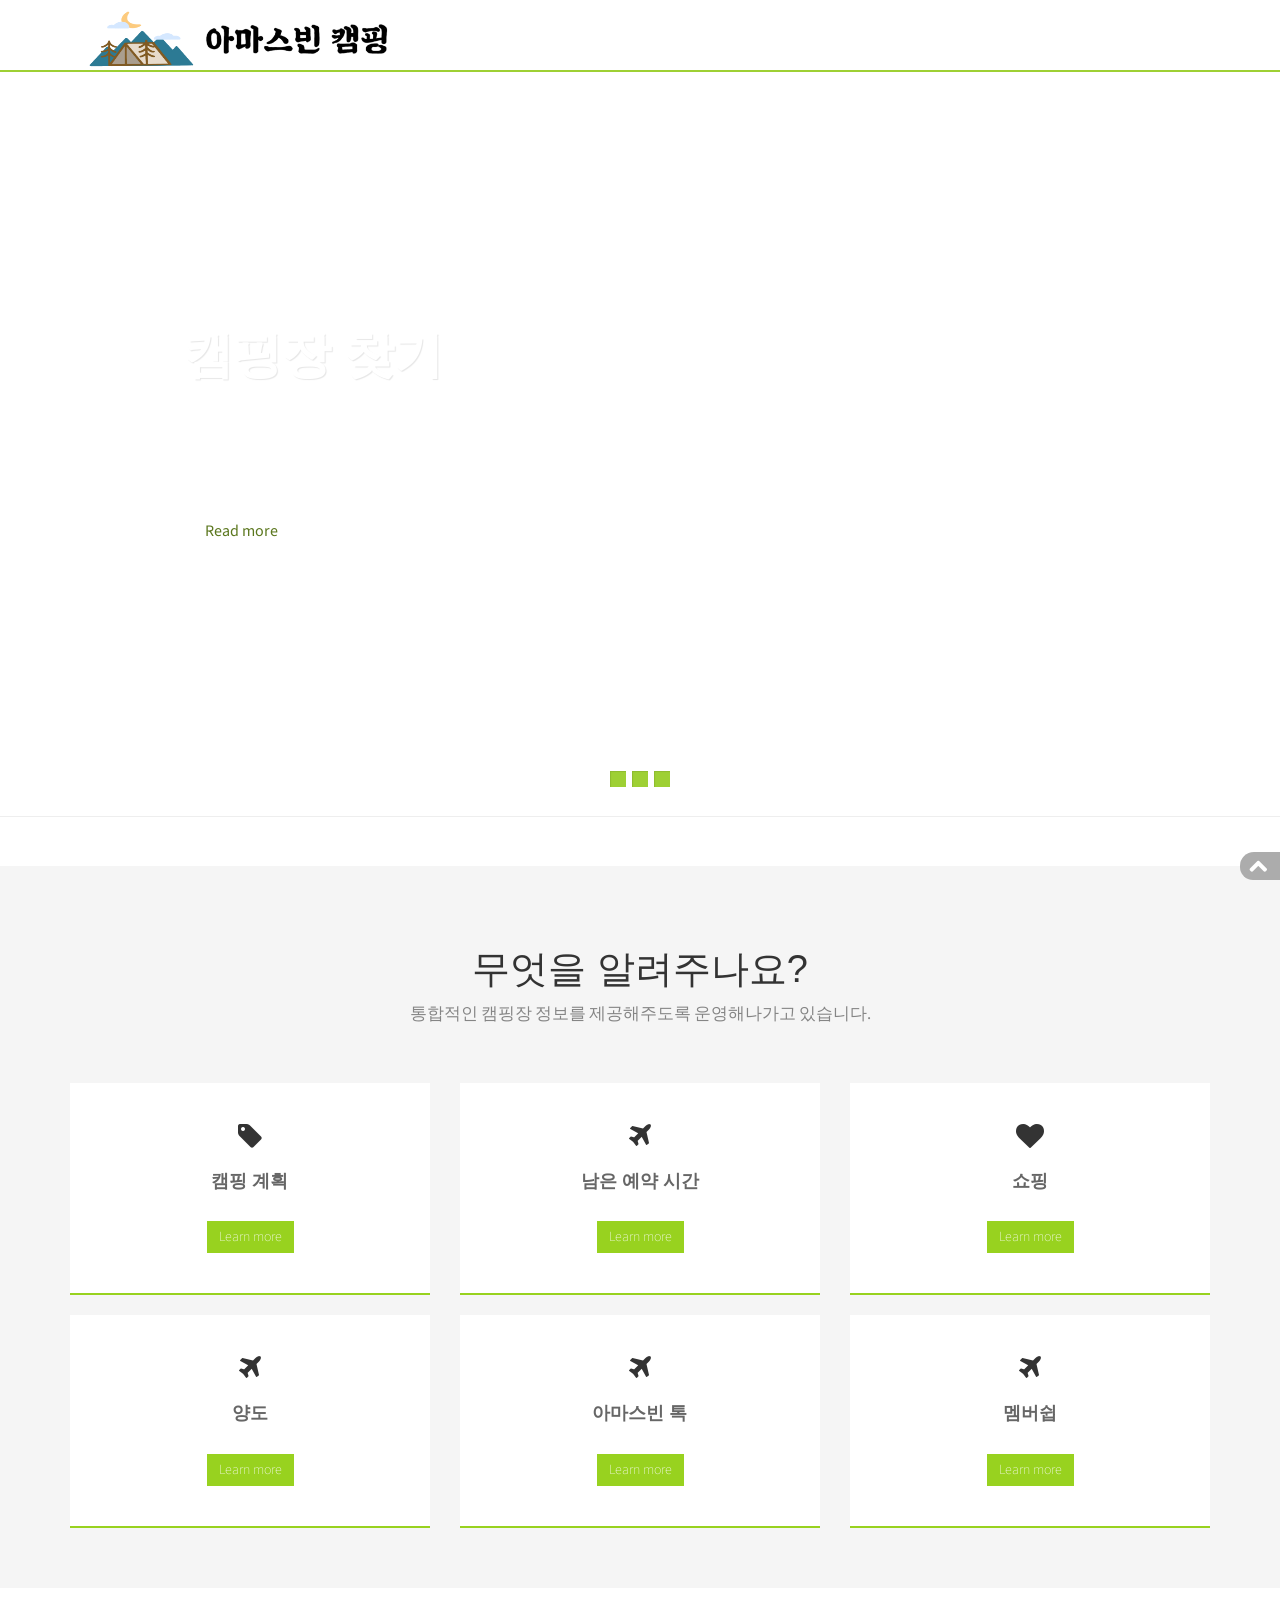
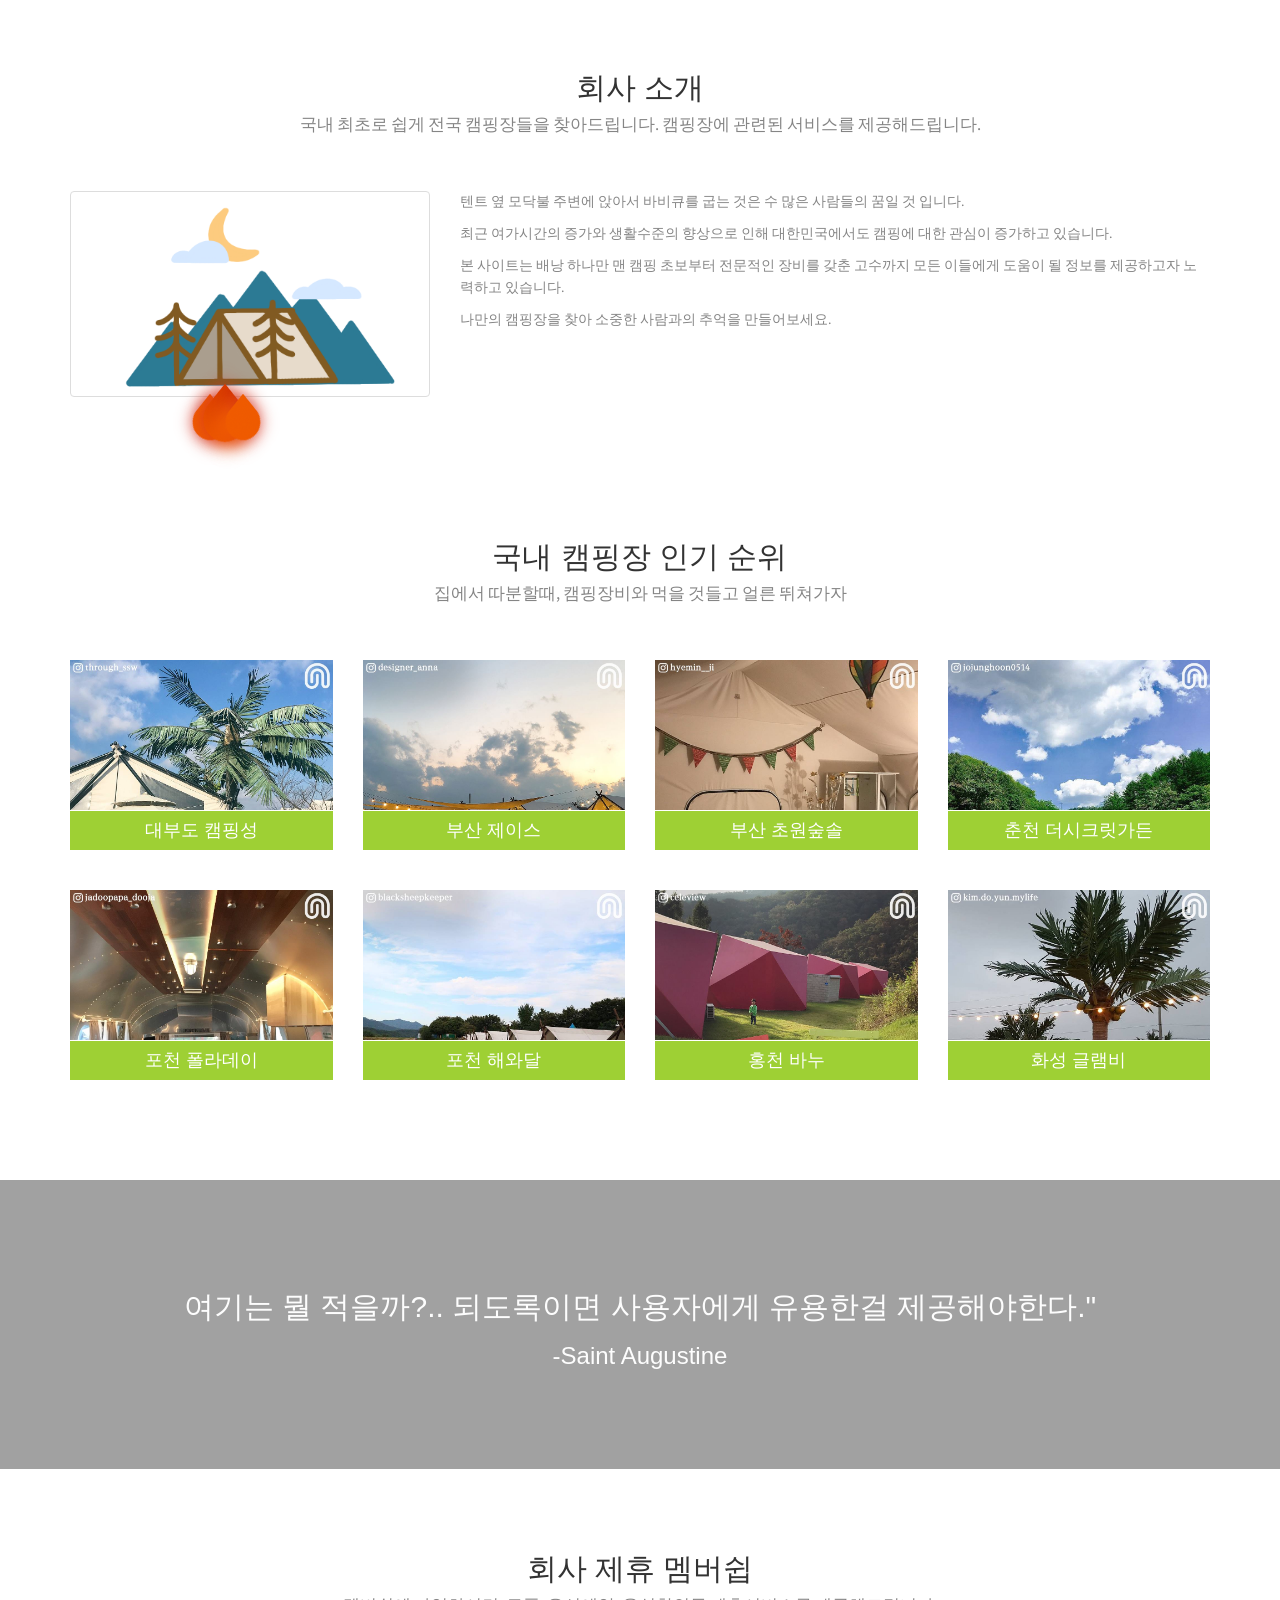
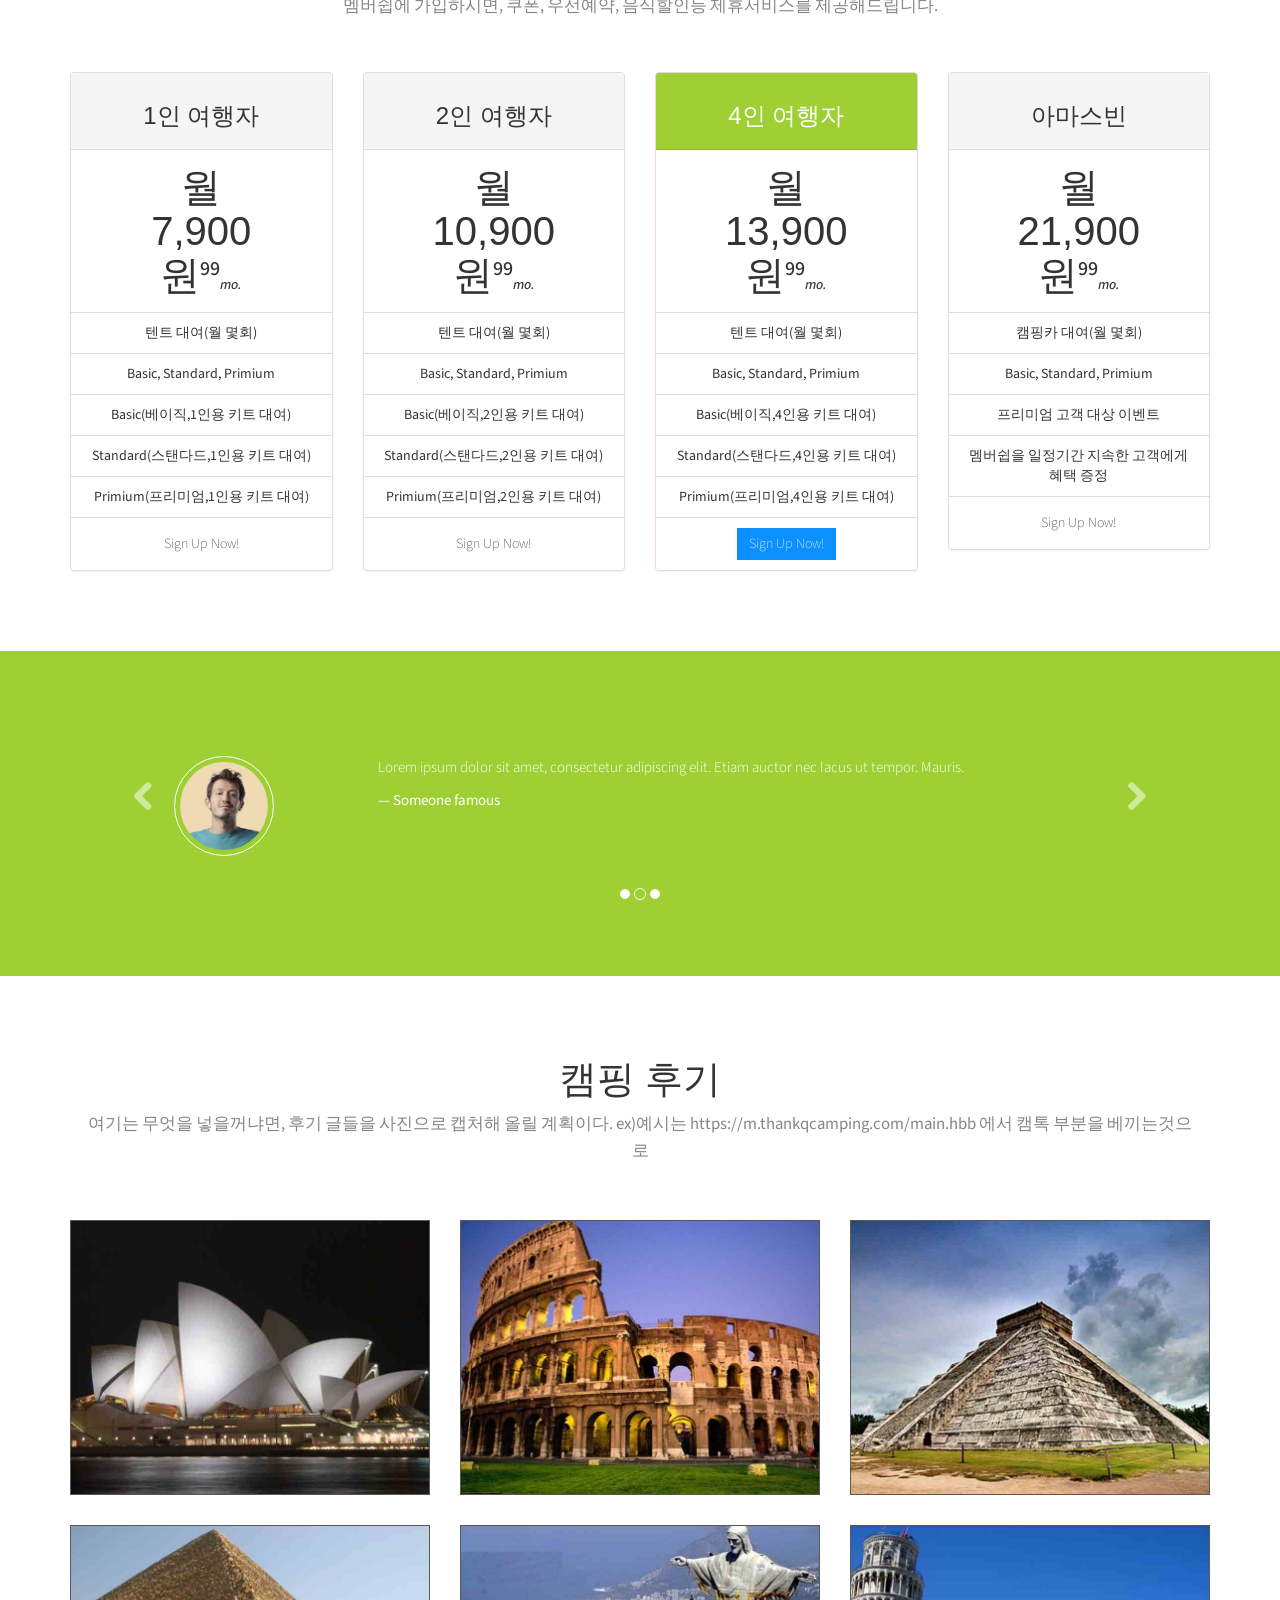
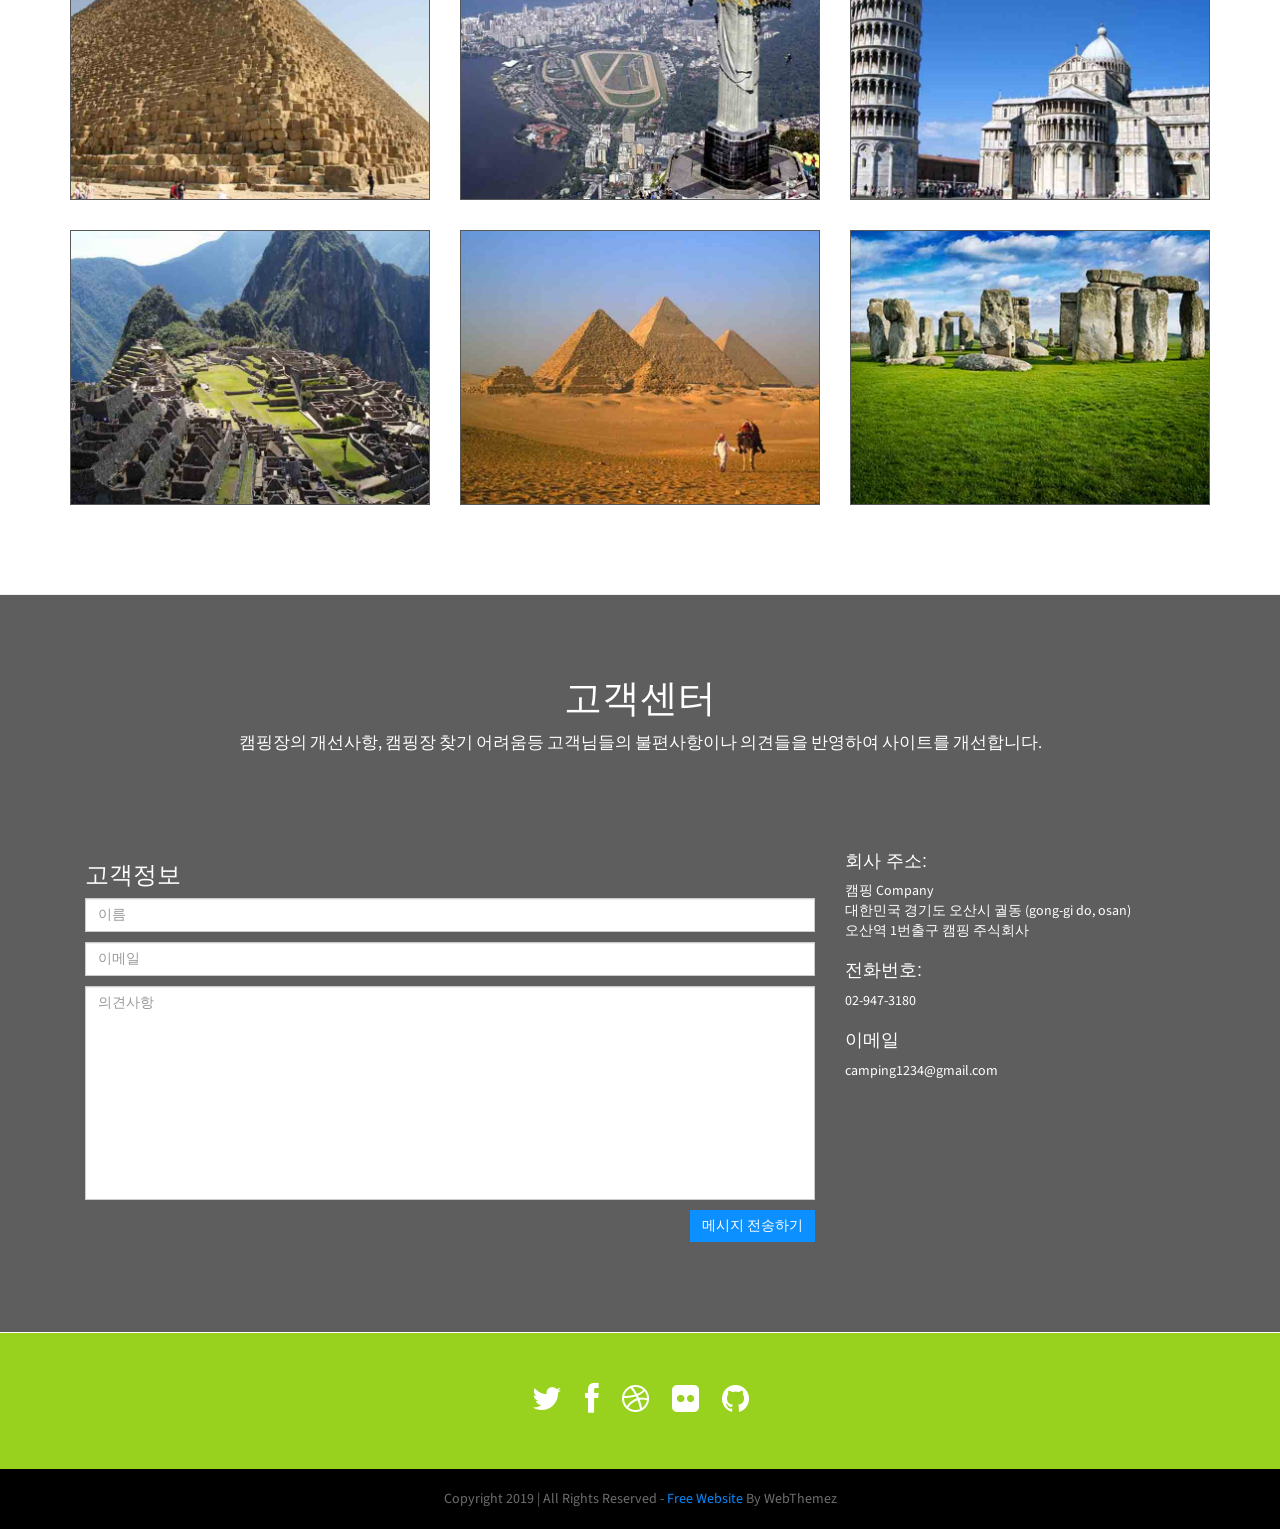
==== website/index.html @ 16adaaa3 "캠핑장 찾기 구현" ====
<!DOCTYPE html>
<!-- saved from url=(0070)file:///C:/Users/82109/Desktop/traveller-free-web-template/index.html# -->
<html lang="en-gb" class="js flexbox flexboxlegacy canvas canvastext webgl no-touch geolocation postmessage websqldatabase indexeddb hashchange history draganddrop websockets rgba hsla multiplebgs backgroundsize borderimage borderradius boxshadow textshadow opacity cssanimations csscolumns cssgradients cssreflections csstransforms csstransforms3d csstransitions fontface generatedcontent video audio localstorage sessionstorage webworkers no-applicationcache svg inlinesvg smil svgclippaths"><!--<![endif]--><head><meta http-equiv="Content-Type" content="text/html; charset=UTF-8">
    
    <meta name="viewport" content="width=device-width, initial-scale=1, maximum-scale=1">
    <!--[if lt IE 9]> 
    <meta http-equiv="X-UA-Compatible" content="IE=edge,chrome=1">
    <![endif]-->
    <title>My Travel - Single page website</title>
    <meta name="description" content="Traveller">
    <meta name="author" content="WebThemez">
    <!--[if lt IE 9]>
        <script src="http://html5shim.googlecode.com/svn/trunk/html5.js"></script>
    <![endif]-->
    <!--[if lte IE 8]>
		<script type="text/javascript" src="http://explorercanvas.googlecode.com/svn/trunk/excanvas.js"></script>
	<![endif]-->
    <link rel="stylesheet" href="./index_files/bootstrap.min.css">
    <link rel="stylesheet" type="text/css" href="./index_files/isotope.css" media="screen">
    <link rel="stylesheet" href="./index_files/jquery.fancybox.css" type="text/css" media="screen">
    <link rel="stylesheet" type="text/css" href="./index_files/da-slider.css">

    <!-- Owl Carousel Assets -->
    <link href="./index_files/owl.carousel.css" rel="stylesheet">
    <link rel="stylesheet" href="css\styles.css">
    <link rel="stylesheet" href="css\common.css">
    <link rel="stylesheet" href="css\swiper.css">
    <link rel="stylesheet" href="css\fire.css">

    <!-- Font Awesome -->
    <link href="./index_files/font-awesome.min.css" rel="stylesheet">
<style type="text/css">.fancybox-margin{margin-right:17px;}</style>

<body>
    <header class="header">
        <div class="container">
            <nav class="navbar navbar-inverse" role="navigation">
                <div class="navbar-header">
                    <button type="button" id="nav-toggle" class="navbar-toggle" data-toggle="collapse" data-target="#main-nav">
                        <span class="sr-only">Toggle navigation</span>
                        <span class="icon-bar"></span>
                        <span class="icon-bar"></span>
                        <span class="icon-bar"></span>
                    </button>
                    <img src="index_files/캠핑장인기사진/공설입로고.png" class="navbar-brand scroll-top logo" style="
                    width: 135px;
                    height: 76px;
                    padding-top: 0px;
                    padding-right: 0px;
                "><img src="index_files/캠핑장인기사진/아마로고.png" class="navbar-brand scroll-top logo" style="
    height: 63px;
"></a>
                </div>
                <!--/.navbar-header-->
                
                <!--/.navbar-collapse-->
            </nav>
            <!--/.navbar-->
        </div>
        <!--/.container-->
    </header>
    <!--/.header-->
    <div id="#top"></div>
    <section id="home">
        <div class="banner-container" style="height:750px;">
            <!--img src="http://thumb.mt.co.kr/06/2010/03/2010032319090839016_2.jpg" alt="banner" /-->
            <div class="container banner-content">
                <div id="da-slider" class="da-slider" style="height: 650px; background-position: 0% 0%;">
                    <div class="da-slide da-slide-fromright da-slide-current">
                        <h2>캠핑장 찾기</h2>
                        <p style="padding-top: 10px">맘에 드는 여행 계획을 짜보세요.</p>
                        <a href="../camping search/christmas.html" class="da-link">Read more</a>
                        <div class="da-img"></div>
                    </div>
                    <div class="da-slide da-slide-toleft">
                        <h2>여행 소개</h2>
                        <p style="padding-top: 10px">오랫동안 기억에 남을 여행을 소개해드립니다.</p>
                        <a href="webhtml\introduce.html" class="da-link">Read more</a>
                        <div class="da-img"></div>
                    </div>
                    <div class="da-slide da-slide-toleft">
                        <h2>인기 순위</h2>
                        <p style="padding-top: 10px">만족도가 높았던 여행들을 소개해드립니다.</p>
                        <a href="webhtml\ranking.html" class="da-link">Read more</a>
                        <div class="da-img"></div>
                    </div> 
				<!--  <nav class="da-arrows">
                        <span class="da-arrows-prev"></span>
                        <span class="da-arrows-next"></span>
                    </nav> -->
                <nav class="da-dots"><span class="da-dots-current"></span><span class=""></span><span class=""></span></nav></div>
            </div>
        </div>
    </section>
    <section id="introText" style = "padding-bottom: 0px;">
        <div class="container">
            <div class="text-center">
           
         </div>
        </div>

    </section> 
	<section id="service" class="home-section page-section section appear clearfix secPad bg-gray">
		<div class="text-center">
		<div class="container">
		<div class="heading text-center">
                <!-- Heading -->
                <h2>무엇을 알려주나요?</h2>
                <p>통합적인 캠핑장 정보를 제공해주도록 운영해나가고 있습니다.</p>
            </div>
        <div class="row animatedParent">
            <div class="col-xs-6 col-sm-4 col-md-4">
                <div class="service-box" >
					<div class="service-icon">
						<span class="fa fa-tag fa-2x"></span> 
					</div>
					<div class="service-desc">						
						<h5>캠핑 계획</h5>
						<div class="divider-header"></div>
						<!-- <p>
						Sed ut perspiciatis unde omnis iste natus error sit voluptatem accusantium doloremque laudantium, totam rquia.<br>
						</p> -->
						<a href="file:///C:/Users/82109/Desktop/traveller-free-web-template/index.html#" class="btn btn-skin">Learn more</a>
					</div>
                </div>
            </div>
			<div class="col-xs-6 col-sm-4 col-md-4">
                <div class="service-box">
					<div class="service-icon">
						<span class="fa fa-plane fa-2x"></span> 
					</div>
					<div class="service-desc">
						<h5>남은 예약 시간</h5>
						<div class="divider-header"></div>
						<!-- <p>
						Sed ut perspiciatis unde omnis iste natus error sit voluptatem accusantium doloremque laudantium, totam rquia.<br>
						</p> -->
						<a href="캠핑 예약 시간/index.html" class="btn btn-skin">Learn more</a>
					</div>
                </div>
            </div>
			<div class="col-xs-6 col-sm-4 col-md-4">
                <div class="service-box" style="
                margin-bottom: 20px;">
					<div class="service-icon">
						<span class="fa fa-heart fa-2x"></span> 
					</div>
					<div class="service-desc">
						<h5>쇼핑</h5>
						<div class="divider-header"></div>
						<!-- <p>
						Sed ut perspiciatis unde omnis iste natus error sit voluptatem accusantium doloremque laudantium, totam rquia.<br>
						</p> -->
						<a href="file:///C:/Users/82109/Desktop/traveller-free-web-template/index.html#" class="btn btn-skin">Learn more</a>
					</div>
                </div>
            </div>
            <div class="col-xs-6 col-sm-4 col-md-4">
                <div class="service-box">
					<div class="service-icon">
						<span class="fa fa-plane fa-2x"></span> 
					</div>
					<div class="service-desc">
						<h5>양도</h5>
						<div class="divider-header"></div>
						<!-- <p>
						Sed ut perspiciatis unde omnis iste natus error sit voluptatem accusantium doloremque laudantium, totam rquia.<br>
						</p> -->
						<a href="file:///C:/Users/82109/Desktop/traveller-free-web-template/index.html#" class="btn btn-skin">Learn more</a>
					</div>
                </div>
            </div>
            <div class="col-xs-6 col-sm-4 col-md-4">
                <div class="service-box">
					<div class="service-icon">
						<span class="fa fa-plane fa-2x"></span> 
					</div>
					<div class="service-desc">
						<h5>아마스빈 톡</h5>
						<div class="divider-header"></div>
						<!-- <p>
						Sed ut perspiciatis unde omnis iste natus error sit voluptatem accusantium doloremque laudantium, totam rquia.<br>
						</p> -->
						<a href="file:///C:/Users/82109/Desktop/traveller-free-web-template/index.html#" class="btn btn-skin">Learn more</a>
					</div>
                </div>
            </div>
            <div class="col-xs-6 col-sm-4 col-md-4">
                <div class="service-box">
					<div class="service-icon">
						<span class="fa fa-plane fa-2x"></span> 
					</div>
					<div class="service-desc">
						<h5>멤버쉽</h5>
						<div class="divider-header"></div>
						<!-- <p>
						Sed ut perspiciatis unde omnis iste natus error sit voluptatem accusantium doloremque laudantium, totam rquia.<br>
						</p> -->
						<a href="file:///C:/Users/82109/Desktop/traveller-free-web-template/index.html#" class="btn btn-skin">Learn more</a>
					</div>
                </div>
            </div>
        </div>		
		</div>
		</div>
	</section>
    <!--About-->
    <section id="aboutUs" class="secPad">
    	<div class="container">

            <div class="heading text-center">
                <!-- Heading -->
                <h2>회사 소개</h2>
                <p>국내 최초로 쉽게 전국 캠핑장들을 찾아드립니다. 캠핑장에 관련된 서비스를 제공해드립니다.</p>
            </div>
            <div class="row">
            <div class="col-md-4">
                <div class="fire" style="
                margin-top: 150px;
                width: 50px;
                height: 50px;
            ">
                    <div class="fire-left">
                      <div class="main-fire"></div>
                      <div class="particle-fire"></div>
                    </div>
                    <div class="fire-main">
                      <div class="main-fire"></div>
                      <div class="particle-fire"></div>
                    </div>
                    <div class="fire-right">
                      <div class="main-fire"></div>
                      <div class="particle-fire"></div>
                    </div>
                    <div class="fire-bottom">
                      <div class="main-fire"></div>
                    </div>
                  </div>
                <img src="index_files/캠핑장인기사진/공설입로고.png" alt="" class="img-responsive img-thumbnail">
            </div>
            <div class="col-md-8">
                        <p>텐트 옆 모닥불 주변에 앉아서 바비큐를 굽는 것은 수 많은 사람들의 꿈일 것 입니다. </p> 
						<p>최근 여가시간의 증가와 생활수준의 향상으로 인해 대한민국에서도 캠핑에 대한 관심이 증가하고 있습니다.</p>
                        <p>본 사이트는 배낭 하나만 맨 캠핑 초보부터 전문적인 장비를 갖춘 고수까지 모든 이들에게 도움이 될 정보를 
                            제공하고자 노력하고 있습니다.</p>
                        <p>나만의 캠핑장을 찾아 소중한 사람과의 추억을 만들어보세요.</p>
                        </div>
                </div>
            
         	</div>   
    </section>
       

   <!--Package-->
    <section id="packages" class="secPad">
        <div class="container">
            <div class="heading text-center">
                <!-- Heading -->
                <h2>국내 캠핑장 인기 순위</h2>
                <p>집에서 따분할때, 캠핑장비와 먹을 것들고 얼른 뛰쳐가자</p>
            </div>
            <div class="row">
                <div class="col-md-3 col-sm-6">
                            <div class="cuadro_intro_hover " style="background-color:#cccccc;">
                                <p style="text-align:center;">
                                    <img src="./index_files/캠핑장인기사진/대부도_캠핑성.jpg" class="img-responsive" alt="">
                                </p>
                                <div class="caption">
                                    <div class="blur"></div>
                                    <div class="caption-text">
                                        <h3>대부도 캠핑성</h3>
                                        <p>넓은 수영장과 이국적인 느낌이 매력적인 곳! 대부도가면 꼭 가</p>
                                        <a class=" btn btn-default" href="http://www.campingcastle.com/"><i class="fa fa-chevron-circle-right"> Get It!</i></a>
                                    </div>
                                </div>
                            </div>
                        
                </div>
                <div class="col-md-3 col-sm-6">
                            <div class="cuadro_intro_hover " style="background-color:#cccccc;">
                                <p style="text-align:center;">
                                    <img src="./index_files/캠핑장인기사진/부산_제이스.jpg" class="img-responsive" alt="">
                                </p>
                                <div class="caption">
                                    <div class="blur"></div>
                                    <div class="caption-text">
                                        <h3>부산 제이스</h3>
                                        <p>목공체험장, 보트체험장, 실내수영장이 있는 리조트형 글램핑!</p>
                                        <a class=" btn btn-default" href="http://xn--or3bi2doop89c.net/"><i class="fa fa-chevron-circle-right"> Get It!</i></a>
                                    </div>
                                </div>
                            </div>
                        
                </div>
                <div class="col-md-3 col-sm-6">
                            <div class="cuadro_intro_hover " style="background-color:#cccccc;">
                                <p style="text-align:center;">
                                    <img src="./index_files/캠핑장인기사진/부산_초원숲솔.jpg" class="img-responsive" alt="">
                                </p>
                                <div class="caption">
                                    <div class="blur"></div>
                                    <div class="caption-text">
                                        <h3>부산 초원숲솔</h3>
                                        <p>내부가 아늑하고 너무 예뻐! 아름처럼 숲속에 들어온 글램핑장!</p>
                                        <a class=" btn btn-default" href="http://www.xn--bj0b46pc9h3sav8p5mkmso.com/"><i class="fa fa-chevron-circle-right"> Get It!</i></a>
                                    </div>
                                </div>
                            </div>
                        
                </div>
                <div class="col-md-3 col-sm-6">
                            <div class="cuadro_intro_hover " style="background-color:#cccccc;">
                                <p style="text-align:center;">
                                    <img src="./index_files/캠핑장인기사진/춘천_더시크릿가든.jpg" class="img-responsive" alt="">
                                </p>
                                <div class="caption">
                                    <div class="blur"></div>
                                    <div class="caption-text">
                                        <h3>춘천 더시크릿가든</h3>
                                        <p>뮤직비디오 촬영지로 유명한 만큼 전체적으로 감성적인곳이야!</p>
                                        <a class=" btn btn-default" href="https://happyglamper.modoo.at/"><i class="fa fa-chevron-circle-right"> Get It!</i></a>
                                    </div>
                                </div>
                            </div>
                        
                </div>
            </div>    
        	 <div class="row">
                <div class="col-md-3 col-sm-6">
                            <div class="cuadro_intro_hover " style="background-color:#cccccc;">
                                <p style="text-align:center;">
                                    <img src="./index_files/캠핑장인기사진/포천_폴라.jpg" class="img-responsive" alt="">
                                </p>
                                <div class="caption">
                                    <div class="blur"></div>
                                    <div class="caption-text">
                                        <h3>포천 폴라데이</h3>
                                        <p>낚시터 펜션 폴라데이! 낚시를 좋아하는 사람끼리 가면 딱 좋아</p>
                                        <a class=" btn btn-default" href="https://map.naver.com/v5/entry/place/38511190?c=14161565.3377967,4563482.5949709,15,0,0,0,dh&placePath=%2Fphoto%3Fentry=plt"><i class="fa fa-chevron-circle-right"> Get It!</i></a>
                                    </div>
                                </div>
                            </div>
                        
                </div>
                <div class="col-md-3  col-sm-6">
                            <div class="cuadro_intro_hover " style="background-color:#cccccc;">
                                <p style="text-align:center;">
                                    <img src="./index_files/캠핑장인기사진/포천_해와달.jpg" class="img-responsive" alt="">
                                </p>
                                <div class="caption">
                                    <div class="blur"></div>
                                    <div class="caption-text">
                                        <h3>포천 해와달</h3>
                                        <p>국내최초 수상글램핑이 가능한 곳이야! 여기서 낚시한번하자!!</p>
                                        <a class=" btn btn-default" href="http://www.sunnmoonps.com/"><i class="fa fa-chevron-circle-right"> Get It!</i></a>
                                    </div>
                                </div>
                            </div>
                        
                </div>
                <div class="col-md-3  col-sm-6">
                            <div class="cuadro_intro_hover " style="background-color:#cccccc;">
                                <p style="text-align:center;">
                                    <img src="./index_files/캠핑장인기사진/홍천_비누.jpg" class="img-responsive" alt="">
                                </p>
                                <div class="caption">
                                    <div class="blur"></div>
                                    <div class="caption-text">
                                        <h3>홍천 바누</h3>
                                        <p>북유럽 디자인 감각적인 핑크건물이 있는 바누! 럭셔리하다.</p>
                                        <a class=" btn btn-default" href="https://www.banu.co.kr/main/index.html"><i class="fa fa-chevron-circle-right"> Get It!</i></a>
                                    </div>
                                </div>
                            </div>
                        
                </div>
                <div class="col-md-3  col-sm-6">
                            <div class="cuadro_intro_hover " style="background-color:#cccccc;">
                                <p style="text-align:center;">
                                    <img src="./index_files/캠핑장인기사진/화성_글램비.jpg" class="img-responsive" alt="">
                                </p>
                                <div class="caption">
                                    <div class="blur"></div>
                                    <div class="caption-text">
                                        <h3>화성 글램비</h3>
                                        <p>여기가 국내 맞나요? 탈한국한 이색적인 분위기의 글램핑장!!</p>
                                        <a class=" btn btn-default" href="https://www.glambcamp.com/"><i class="fa fa-chevron-circle-right"></i> Get It!</a>
                                    </div>
                                </div>
                            </div>
                        
                </div>
            </div>    
         </div>
    </section>
    <!--Quote-->
    <section id="quote" class="bg-parlex">
        <div class="parlex-back">
            <div class="container secPad text-center">
				<h2>여기는 뭘 적을까?.. 되도록이면 사용자에게 유용한걸 제공해야한다."
</h2><h3>-Saint Augustine</h3>
            </div>
            <!--/.container-->
        </div>
    </section>
    
    <!--Price Table-->
    <section id="priceTable" class="secPad white">
    	 <div class="container">
         <div class="heading text-center">
                <!-- Heading -->
                <h2>회사 제휴 멤버쉽</h2>
                <p>멤버쉽에 가입하시면, 쿠폰, 우선예약, 음식할인등 제휴서비스를 제공해드립니다.</p>
            </div>
         	<div class="row"> 
            <div class="col-sm-3">
              <div class="panel panel-default text-center">
                <div class="panel-heading">
                  <h3>1인 여행자</h3>
                </div>
                <div class="panel-body">
                  <h3 class="panel-title price">월<br>7,900</br>원<span class="price-cents">99</span><span class="price-month">mo.</span></h3>
                </div>
                <ul class="list-group">
                    <li class="list-group-item">텐트 대여(월 몇회)</li>
                    <li class="list-group-item">Basic, Standard, Primium</li>
                    <li class="list-group-item">Basic(베이직,1인용 키트 대여)</li>
                    <li class="list-group-item">Standard(스탠다드,1인용 키트 대여)</li>
                    <li class="list-group-item">Primium(프리미엄,1인용 키트 대여)</li>
                  <li class="list-group-item"><a class="btn btn-default">Sign Up Now!</a></li>
                </ul>
              </div>          
            </div>
            <div class="col-sm-3">
              <div class="panel panel-default text-center">
                <div class="panel-heading">
                  <h3>2인 여행자</h3>
                </div>
                <div class="panel-body">
                  <h3 class="panel-title price">월<br>10,900</br>원<span class="price-cents">99</span><span class="price-month">mo.</span></h3>
                </div>
                <ul class="list-group">
                    <li class="list-group-item">텐트 대여(월 몇회)</li>
                  <li class="list-group-item">Basic, Standard, Primium</li>
                  <li class="list-group-item">Basic(베이직,2인용 키트 대여)</li>
                  <li class="list-group-item">Standard(스탠다드,2인용 키트 대여)</li>
                  <li class="list-group-item">Primium(프리미엄,2인용 키트 대여)</li>
                  <li class="list-group-item"><a class="btn btn-default">Sign Up Now!</a></li>
                </ul>
              </div>          
            </div>
            <div class="col-sm-3">
              <div class="panel panel-danger text-center">
                <div class="panel-heading">
                  <h3>4인 여행자</h3>
                </div>
                <div class="panel-body">
                  <h3 class="panel-title price">월<br>13,900</br>원<span class="price-cents">99</span><span class="price-month">mo.</span></h3>
                </div>
                <ul class="list-group">
                  <li class="list-group-item">텐트 대여(월 몇회)</li>
                  <li class="list-group-item">Basic, Standard, Primium</li>
                  <li class="list-group-item">Basic(베이직,4인용 키트 대여)</li>
                  <li class="list-group-item">Standard(스탠다드,4인용 키트 대여)</li>
                  <li class="list-group-item">Primium(프리미엄,4인용 키트 대여)</li>
                  <li class="list-group-item"><a class="btn btn-primary">Sign Up Now!</a></li>
                </ul>
              </div>          
            </div>
            <div class="col-sm-3">
              <div class="panel panel-default text-center">
                <div class="panel-heading">
                  <h3>아마스빈</h3>
                </div>
                <div class="panel-body">
                  <h3 class="panel-title price">월<br>21,900</br>원<span class="price-cents">99</span><span class="price-month">mo.</span></h3>
                </div>
                <ul class="list-group">
                    <li class="list-group-item">캠핑카 대여(월 몇회)</li>
                    <li class="list-group-item">Basic, Standard, Primium</li>
                    <li class="list-group-item">프리미엄 고객 대상 이벤트</li>
                    <li class="list-group-item">멤버쉽을 일정기간 지속한 고객에게
                        혜택 증정
                    </li>
                  <li class="list-group-item"><a class="btn btn-default">Sign Up Now!</a></li>
                </ul>
              </div>          
            </div>
     
          </div>
         </div>      
    </section>
    

  <section id="testimonial" class="page-section section appear clearfix secPad">
    <div class="container">
  <div class="row">
            <div class="col-md-12">
                <div class="carousel slide" data-ride="carousel" id="quote-carousel">
                    <!-- Bottom Carousel Indicators -->
                    <ol class="carousel-indicators">
                        <li data-target="#quote-carousel" data-slide-to="0" class=""></li>
                        <li data-target="#quote-carousel" data-slide-to="1" class="active"></li>
                        <li data-target="#quote-carousel" data-slide-to="2" class=""></li>
                    </ol>

                    <!-- Carousel Slides / Quotes -->
                    <div class="carousel-inner">
                        <!-- Quote 1 -->
                        <div class="item">
                            <blockquote>
                                <div class="row">
                                    <div class="col-sm-3 text-center">
                                        <img class="img-circle" src="./index_files/person_1.png" style="width: 100px; height: 100px;">
                                    </div>
                                    <div class="col-sm-9">
                                        <p>Neque porro quisquam est qui dolorem ipsum quia dolor sit amet, consectetur, adipisci velit!</p>
                                        <small>Someone famous</small>
                                    </div>
                                </div>
                            </blockquote>
                        </div>
                        <!-- Quote 2 -->
                        <div class="item active">
                            <blockquote>
                                <div class="row">
                                    <div class="col-sm-3 text-center">
                                        <img class="img-circle" src="./index_files/person_2.png" style="width: 100px; height: 100px;">
                                    </div>
                                    <div class="col-sm-9">
                                        <p>Lorem ipsum dolor sit amet, consectetur adipiscing elit. Etiam auctor nec lacus ut tempor. Mauris.</p>
                                        <small>Someone famous</small>
                                    </div>
                                </div>
                            </blockquote>
                        </div>
                        <!-- Quote 3 -->
                        <div class="item">
                            <blockquote>
                                <div class="row">
                                    <div class="col-sm-3 text-center">
                                        <img class="img-circle" src="./index_files/person_3.png" style="width: 100px; height: 100px;">
                                    </div>
                                    <div class="col-sm-9">
                                        <p>Lorem ipsum dolor sit amet, consectetur adipiscing elit. Ut rutrum elit in arcu blandit, eget pretium nisl accumsan. Sed ultricies commodo tortor, eu pretium mauris.</p>
                                        <small>Someone famous</small>
                                    </div>
                                </div>
                            </blockquote>
                        </div>
                    </div>

                    <!-- Carousel Buttons Next/Prev -->
                    <a data-slide="prev" href="file:///C:/Users/82109/Desktop/traveller-free-web-template/index.html#quote-carousel" class="left carousel-control"><i class="fa fa-chevron-left"></i></a>
                    <a data-slide="next" href="file:///C:/Users/82109/Desktop/traveller-free-web-template/index.html#quote-carousel" class="right carousel-control"><i class="fa fa-chevron-right"></i></a>
                </div>
            </div>
        </div>
         
  </div>
  </section>
   <!--Portfolio-->
    <section id="portfolio" class="page-section section appear clearfix secPad">
        <div class="container">

            <div class="heading text-center">
                <!-- Heading -->
                <h2>캠핑 후기</h2>
                <p>여기는 무엇을 넣을꺼냐면, 후기 글들을 사진으로 캡처해 올릴 계획이다. ex)예시는 https://m.thankqcamping.com/main.hbb 에서 캠톡 부분을 베끼는것으로</p>
            </div>

            <div class="row">            
                <div class="col-md-12">
                    <div class="row">
                        <div class="portfolio-items isotopeWrapper clearfix isotope" id="3" style="position: relative; overflow: hidden; height: 765px;">

                            <article class="col-sm-4 isotopeItem webdesign isotope-item" style="position: absolute; left: 0px; top: 0px; transform: translate3d(0px, 0px, 0px);">
                                <div class="portfolio-item">
                                    <img src="./index_files/img1.jpg" alt="">
                                    <div class="portfolio-desc align-center">
                                        <div class="folio-Get It!">
                                            <a href="./index_files/img1.jpg" class="fancybox">                                                
                                                <i class="fa fa-arrows-alt fa-2x"></i></a>
                                        </div>
                                    </div>
                                </div>
                            </article>

                            <article class="col-sm-4 isotopeItem photography isotope-item" style="position: absolute; left: 0px; top: 0px; transform: translate3d(323px, 0px, 0px);">
                                <div class="portfolio-item">
                                    <img src="./index_files/img2.jpg" alt="">
                                    <div class="portfolio-desc align-center">
                                        <div class="folio-Get It!">
                                            <a href="./index_files/img2.jpg" class="fancybox">
                                                <i class="fa fa-arrows-alt fa-2x"></i></a>
                                        </div>
                                    </div>
                                </div>
                            </article>


                            <article class="col-sm-4 isotopeItem photography isotope-item" style="position: absolute; left: 0px; top: 0px; transform: translate3d(647px, 0px, 0px);">
                                <div class="portfolio-item">
                                    <img src="./index_files/img3.jpg" alt="">
                                    <div class="portfolio-desc align-center">
                                        <div class="folio-Get It!">
                                            <a href="./index_files/img3.jpg" class="fancybox">
                                                <i class="fa fa-arrows-alt fa-2x"></i></a>
                                        </div>
                                    </div>
                                </div>
                            </article>

                            <article class="col-sm-4 isotopeItem print isotope-item" style="position: absolute; left: 0px; top: 0px; transform: translate3d(0px, 255px, 0px);">
                                <div class="portfolio-item">
                                    <img src="./index_files/img4.jpg" alt="">
                                    <div class="portfolio-desc align-center">
                                        <div class="folio-Get It!">
                                            <a href="./index_files/img4.jpg" class="fancybox">
                                                <i class="fa fa-arrows-alt fa-2x"></i></a>
                                        </div>
                                    </div>
                                </div>
                            </article>

                            <article class="col-sm-4 isotopeItem photography isotope-item" style="position: absolute; left: 0px; top: 0px; transform: translate3d(323px, 255px, 0px);">
                                <div class="portfolio-item">
                                    <img src="./index_files/img5.jpg" alt="">
                                    <div class="portfolio-desc align-center">
                                        <div class="folio-Get It!">
                                            <a href="./index_files/img5.jpg" class="fancybox">
                                                <i class="fa fa-arrows-alt fa-2x"></i></a>
                                        </div>
                                    </div>
                                </div>
                            </article>

                            <article class="col-sm-4 isotopeItem webdesign isotope-item" style="position: absolute; left: 0px; top: 0px; transform: translate3d(647px, 255px, 0px);">
                                <div class="portfolio-item">
                                    <img src="./index_files/img6.jpg" alt="">
                                    <div class="portfolio-desc align-center">
                                        <div class="folio-Get It!">
                                            <a href="./index_files/img6.jpg" class="fancybox">
                                                <i class="fa fa-arrows-alt fa-2x"></i></a>
                                        </div>
                                    </div>
                                </div>
                            </article>

                            <article class="col-sm-4 isotopeItem print isotope-item" style="position: absolute; left: 0px; top: 0px; transform: translate3d(0px, 510px, 0px);">
                                <div class="portfolio-item">
                                    <img src="./index_files/img7.jpg" alt="">
                                    <div class="portfolio-desc align-center">
                                        <div class="folio-Get It!">
                                            <a href="./index_files/img7.jpg" class="fancybox">
                                                <i class="fa fa-arrows-alt fa-2x"></i></a>
                                        </div>
                                    </div>
                                </div>
                            </article>

                            <article class="col-sm-4 isotopeItem photography isotope-item" style="position: absolute; left: 0px; top: 0px; transform: translate3d(323px, 510px, 0px);">
                                <div class="portfolio-item">
                                    <img src="./index_files/img8.jpg" alt="">
                                    <div class="portfolio-desc align-center">
                                        <div class="folio-Get It!">
                                            <a href="./index_files/img8.jpg" class="fancybox">
                                                <i class="fa fa-arrows-alt fa-2x"></i></a>
                                        </div>
                                    </div>
                                </div>
                            </article>

                            <article class="col-sm-4 isotopeItem print isotope-item" style="position: absolute; left: 0px; top: 0px; transform: translate3d(647px, 510px, 0px);">
                                <div class="portfolio-item">
                                    <img src="./index_files/img9.jpg" alt="">
                                    <div class="portfolio-desc align-center">
                                        <div class="folio-Get It!">
                                            <a href="./index_files/img9.jpg" class="fancybox">
                                                <i class="fa fa-arrows-alt fa-2x"></i></a>
                                        </div>
                                    </div>
                                </div>
                            </article>
                        </div>

                    </div>


                </div>
            </div>

        </div>
    </section>

	<!--Contact -->
    <section id="contactUs" class="page-section secPad">
        <div class="container">

            <div class="row">
                <div class="heading text-center">
                    <!-- Heading -->
                    <h2>고객센터</h2>
                    <p>캠핑장의 개선사항, 캠핑장 찾기 어려움등 고객님들의 불편사항이나 의견들을 반영하여 사이트를 개선합니다.</p>
                </div>
            </div>

            <div class="row mrgn30">

               
                    <div class="col-sm-12 col-md-8">
                       	<!--NOTE: Update your email Id in "contact_me.php" file in order to receive emails from your contact form-->
						<form name="sentMessage" id="contactForm" novalidate="">
						<h3>고객정보</h3>
						<div class="control-group">
						<div class="controls">
						<input type="text" class="form-control" placeholder="이름" id="name" required="" data-validation-required-message="Please enter your name">
						<p class="help-block"></p>
						</div>
						</div> 	
						<div class="control-group">
						<div class="controls">
						<input type="email" class="form-control" placeholder="이메일" id="email" required="" data-validation-required-message="Please enter your email">
						<div class="help-block" style="color:red"></div></div>
						</div> 	

						<div class="control-group">
						<div class="controls">
						<textarea rows="10" cols="100" class="form-control" placeholder="의견사항" id="message" required="" data-validation-required-message="Please enter your message" minlength="5" data-validation-minlength-message="Min 5 characters" maxlength="999" style="resize:none"></textarea>
						<div class="help-block" style="color:red"></div></div>
						</div> 		 
						<div id="success"> </div> <!-- For success/fail messages -->
						<button type="submit" class="btn btn-primary pull-right">메시지 전송하기</button><br>
						</form>
                    </div> 
                <div class="col-sm-12 col-md-4">
                    <h4>회사 주소:</h4>
                    <address>
                        캠핑 Company<br>
                        대한민국 경기도 오산시 궐동 (gong-gi do, osan)<br>
                        오산역 1번출구 캠핑 주식회사
                        <br>
                    </address>
                    <h4>전화번호:</h4>
                    <address>
                        02-947-3180<br>
                    </address>
                    <h4>이메일</h4>
                    <address>
                        camping1234@gmail.com<br>
                    </address>
                    
                </div>
            </div>
        </div>
        <!--/.container-->
    </section>
    <footer>
        <div class="container">
            <div class="social text-center">
                <a href="file:///C:/Users/82109/Desktop/traveller-free-web-template/index.html#"><i class="fa fa-twitter"></i></a>
                <a href="file:///C:/Users/82109/Desktop/traveller-free-web-template/index.html#"><i class="fa fa-facebook"></i></a>
                <a href="file:///C:/Users/82109/Desktop/traveller-free-web-template/index.html#"><i class="fa fa-dribbble"></i></a>
                <a href="file:///C:/Users/82109/Desktop/traveller-free-web-template/index.html#"><i class="fa fa-flickr"></i></a>
                <a href="file:///C:/Users/82109/Desktop/traveller-free-web-template/index.html#"><i class="fa fa-github"></i></a>
            </div>

            <div class="clear"></div>
            <!--CLEAR FLOATS-->
        </div>
    </footer>
    <!--/.page-section-->
    <section class="copyright">
        <div class="container">
            <div class="row">
                <div class="col-sm-12 text-center">
                    Copyright 2019 | All Rights Reserved  - <a href="https://webthemez.com/tag/free" target="_blank">Free Website</a> By WebThemez
                </div>
            </div>
            <!-- / .row -->
        </div>
    </section>
    <a href="file:///C:/Users/82109/Desktop/traveller-free-web-template/index.html#top" class="topHome"><i class="fa fa-chevron-up fa-2x"></i></a>

    <!--[if lte IE 8]><script src="//ajax.googleapis.com/ajax/libs/jquery/1.11.0/jquery.min.js"></script><![endif]-->
    <script src="./index_files/modernizr-latest.js.다운로드"></script>
    <script src="./index_files/jquery-1.8.2.min.js.다운로드" type="text/javascript"></script>
    <script src="./index_files/bootstrap.min.js.다운로드" type="text/javascript"></script>
    <script src="./index_files/jquery.isotope.min.js.다운로드" type="text/javascript"></script>
    <script src="./index_files/jquery.fancybox.pack.js.다운로드" type="text/javascript"></script>
    <script src="./index_files/jquery.nav.js.다운로드" type="text/javascript"></script>
    <script src="./index_files/jquery.cslider.js.다운로드" type="text/javascript"></script>
 <script src="./index_files/jqBootstrapValidation.js.다운로드"></script>
 <script src="./index_files/contact_me.js.다운로드"></script>
    <script src="./index_files/custom.js.다운로드" type="text/javascript"></script>
    <script src="./index_files/owl.carousel.js.다운로드"></script>
    <script src=""></script>


</body></html>
---- website/index_files/isotope.css ----
/* Start: Recommended Isotope styles */

/**** Isotope Filtering ****/

.isotope-item {
  z-index: 2;
}

.isotope-hidden.isotope-item {
  pointer-events: none;
  z-index: 1;
}

/**** Isotope CSS3 transitions ****/

.isotope,
.isotope .isotope-item {
  -webkit-transition-duration: 0.8s;
     -moz-transition-duration: 0.8s;
      -ms-transition-duration: 0.8s;
       -o-transition-duration: 0.8s;
          transition-duration: 0.8s;
}

.isotope {
  -webkit-transition-property: height, width;
     -moz-transition-property: height, width;
      -ms-transition-property: height, width;
       -o-transition-property: height, width;
          transition-property: height, width;
}

.isotope .isotope-item {
  -webkit-transition-property: -webkit-transform, opacity;
     -moz-transition-property:    -moz-transform, opacity;
      -ms-transition-property:     -ms-transform, opacity;
       -o-transition-property:         top, left, opacity;
          transition-property:         transform, opacity;
}

/**** disabling Isotope CSS3 transitions ****/

.isotope.no-transition,
.isotope.no-transition .isotope-item,
.isotope .isotope-item.no-transition {
  -webkit-transition-duration: 0s;
     -moz-transition-duration: 0s;
      -ms-transition-duration: 0s;
       -o-transition-duration: 0s;
          transition-duration: 0s;
}

/* End: Recommended Isotope styles */



/* disable CSS transitions for containers with infinite scrolling*/
.isotope.infinite-scrolling {
  -webkit-transition: none;
     -moz-transition: none;
      -ms-transition: none;
       -o-transition: none;
          transition: none;
}



/**** Isotope styles ****/

/* required for containers to inherit vertical size from window */
/*html,
body {
  height: 100%;
}*/

#container {
  border: 1px solid #666;
  padding: 5px;
  margin-bottom: 20px;
}

.element {
  width: 110px;
  height: 110px;
  margin: 5px;
  float: left;
  overflow: hidden;
  position: relative;
  background: #888;
  color: #222;
  -webkit-border-top-right-radius: 1.2em;
      -moz-border-radius-topright: 1.2em;
          border-top-right-radius: 1.2em;
}

.element.alkali          { background: #F00; background: hsl(   0, 100%, 50%); }
.element.alkaline-earth  { background: #F80; background: hsl(  36, 100%, 50%); }
.element.lanthanoid      { background: #FF0; background: hsl(  72, 100%, 50%); }
.element.actinoid        { background: #0F0; background: hsl( 108, 100%, 50%); }
.element.transition      { background: #0F8; background: hsl( 144, 100%, 50%); }
.element.post-transition { background: #0FF; background: hsl( 180, 100%, 50%); }
.element.metalloid       { background: #08F; background: hsl( 216, 100%, 50%); }
.element.other.nonmetal  { background: #00F; background: hsl( 252, 100%, 50%); }
.element.halogen         { background: #F0F; background: hsl( 288, 100%, 50%); }
.element.noble-gas       { background: #F08; background: hsl( 324, 100%, 50%); }


.element * {
  position: absolute;
  margin: 0;
}

.element .symbol {
  left: 0.2em;
  top: 0.4em;
  font-size: 3.8em;
  line-height: 1.0em;
  color: #FFF;
}
.element.large .symbol {
  font-size: 4.5em;
}

.element.fake .symbol {
  color: #000;
}

.element .name {
  left: 0.5em;
  bottom: 1.6em;
  font-size: 1.05em;
}

.element .weight {
  font-size: 0.9em;
  left: 0.5em;
  bottom: 0.5em;
}

.element .number {
  font-size: 1.25em;
  font-weight: bold;
  color: hsla(0,0%,0%,.5);
  right: 0.5em;
  top: 0.5em;
}

.variable-sizes .element.width2 { width: 230px; }

.variable-sizes .element.height2 { height: 230px; }

.variable-sizes .element.width2.height2 {
  font-size: 2.0em;
}

.element.large,
.variable-sizes .element.large,
.variable-sizes .element.large.width2.height2 {
  font-size: 3.0em;
  width: 350px;
  height: 350px;
  z-index: 100;
}

.clickable .element:hover {
  cursor: pointer;
}

.clickable .element:hover h3 {
  text-shadow:
    0 0 10px white,
    0 0 10px white
  ;
}

.clickable .element:hover h2 {
  color: white;
}
---- website/index_files/da-slider.css ----
.da-slider{
	width: 100%;
	min-width: 520px;
	height: 500px;
	position: relative;
	margin: 4% auto;
	overflow: hidden;
	/*background: transparent url(../images/waves.gif) repeat 0% 0%;
	border-top: 8px solid #efc34a;
	border-bottom: 8px solid #efc34a;
	box-shadow: 0px 1px 1px rgba(0,0,0,0.2), 0px -2px 1px #fff;*/ 
	-webkit-transition: background-position 1s ease-out 0.3s;
	-moz-transition: background-position 1s ease-out 0.3s;
	-o-transition: background-position 1s ease-out 0.3s;
	-ms-transition: background-position 1s ease-out 0.3s;
	transition: background-position 1s ease-out 0.3s;
}
.da-slide{
	position: absolute;
	width: 100%;
	height: 100%;
	top: 0px;
	left: 0px; 
	text-align: left;
}
.da-slide-current{
	z-index: 1000;
}
.da-slider-fb .da-slide{
	left: 100%;
}
.da-slider-fb  .da-slide.da-slide-current{
	left: 0px;
}
.da-slide h2,
.da-slide p,
.da-slide .da-link,
.da-slide .da-img{
	position: absolute;
	opacity: 0;
	left: 110%;
}
.da-slider-fb .da-slide h2,
.da-slider-fb .da-slide p,
.da-slider-fb .da-slide .da-link{
	left: 10%;
	opacity: 1;
}
.da-slider-fb .da-slide .da-img{
	left: 60%;
	opacity: 1;
}
.da-slide h2{
	color: #fff;
	font-size: 66px;
	width: 50%;
	top: 60px;
	white-space: nowrap;
	z-index: 10;
	text-shadow: 1px 1px 1px rgba(0,0,0,0.1); 
	font-weight: 700;
}
.da-slide p{
	width: 45%;
	top: 155px;
	color: #916c05;
	font-size: 18px;
	line-height: 26px;
	height: 80px;
	overflow: hidden;
	font-style: italic;
	font-weight: 400;
	font-style: italic;
}
.da-slide .da-img{
	text-align: center;
	width: 30%;
	top: 70px;
	height: 256px;
	line-height: 320px;
	left: 110%; /*60%*/
}
.da-slide .da-link{
	top: 270px; /*depends on p height*/
	color: #fff;
	text-shadow: 1px 1px 1px rgba(0,0,0,0.2);
	border: 3px solid rgba(255,255,255,0.8);
	padding: 2px 20px 0px;
	font-size: 16px;
	line-height: 30px;
	width: auto;
	text-align: center;
	background: rgba(255,255,255,0.2);
}
.da-slide .da-link:hover{
	background: rgba(255,255,255,0.3);
}
.da-dots{
	width: 100%;
	position: absolute;
	text-align: center;
	left: 0px;
	bottom: 20px;
	z-index: 2000;
	-moz-user-select: none;
	-webkit-user-select: none;
}
.da-dots span{
	display: inline-block;
	position: relative;
	width: 12px;
	height: 12px;
	border-radius: 50%;
	background: #fb6c00;
	margin: 3px;
	cursor: pointer;
	box-shadow: 
		1px 1px 1px rgba(0,0,0,0.1) inset, 
		1px 1px 1px rgba(255,255,255,0.1);
}
.da-dots span.da-dots-current:after{
	content: '';
	width: 8px;
	height: 8px;
	position: absolute;
	top: 2px;
	left: 2px;
	border-radius: 50%;
	background: rgb(255,255,255);
	background: -moz-linear-gradient(top, rgba(255,255,255,1) 0%, rgba(246,246,246,1) 47%, rgba(237,237,237,1) 100%);
	background: -webkit-gradient(linear, left top, left bottom, color-stop(0%,rgba(255,255,255,1)), color-stop(47%,rgba(246,246,246,1)), color-stop(100%,rgba(237,237,237,1)));
	background: -webkit-linear-gradient(top, rgba(255,255,255,1) 0%,rgba(246,246,246,1) 47%,rgba(237,237,237,1) 100%);
	background: -o-linear-gradient(top, rgba(255,255,255,1) 0%,rgba(246,246,246,1) 47%,rgba(237,237,237,1) 100%);
	background: -ms-linear-gradient(top, rgba(255,255,255,1) 0%,rgba(246,246,246,1) 47%,rgba(237,237,237,1) 100%);
	background: linear-gradient(top, rgba(255,255,255,1) 0%,rgba(246,246,246,1) 47%,rgba(237,237,237,1) 100%);
	filter: progid:DXImageTransform.Microsoft.gradient( startColorstr='#ffffff', endColorstr='#ededed',GradientType=0 );
}
.da-arrows{
	-moz-user-select: none;
	-webkit-user-select: none;
}
.da-arrows span{
	position: absolute;
	top: 50%;
	height: 30px;
	width: 30px;
	border-radius: 50%;
	background:rgba(255, 255, 255, 0.29);    
	cursor: pointer;
	z-index: 2000;
	opacity: 0;
	box-shadow: 
		1px 1px 1px rgba(0,0,0,0.1) inset, 
		1px 1px 1px rgba(255,255,255,0.1);
	-webkit-transition: opacity 0.4s ease-in-out-out 0.2s;
	-moz-transition: opacity 0.4s ease-in-out-out 0.2s;
	-o-transition: opacity 0.4s ease-in-out-out 0.2s;
	-ms-transition: opacity 0.4s ease-in-out-out 0.2s;
	transition: opacity 0.4s ease-in-out-out 0.2s;
}
.da-slider:hover .da-arrows span{
	opacity: 1;
}
.da-arrows span:after{
	content: '';
	position: absolute;
	width: 20px;
	height: 20px;
	top: 5px;
	left: 5px;
	background: transparent url(../images/arrows.png) no-repeat top left;
	border-radius: 50%;
	box-shadow: 1px 1px 2px rgba(0,0,0,0.1);
}
.da-arrows span:hover:after{
	box-shadow: 1px 1px 4px rgba(0,0,0,0.3);
}
.da-arrows span:active:after{
	box-shadow: 1px 1px 1px rgba(255,255,255,0.1);
}
.da-arrows span.da-arrows-next:after{
	background-position: top right;
}
.da-arrows span.da-arrows-prev{
	left: 15px;
}
.da-arrows span.da-arrows-next{
	right: 15px;
}

.da-slide-current h2,
.da-slide-current p,
.da-slide-current .da-link{
	left: 10%;
	opacity: 1;
}
.da-slide-current .da-img{
	left: 60%;
	opacity: 1;
}
/* Animation classes and animations */

/* Slide in from the right*/
.da-slide-fromright h2{
	-webkit-animation: fromRightAnim1 0.6s ease-in-out 0.8s both;
	-moz-animation: fromRightAnim1 0.6s ease-in-out 0.8s both;
	-o-animation: fromRightAnim1 0.6s ease-in-out 0.8s both;
	-ms-animation: fromRightAnim1 0.6s ease-in-out 0.8s both;
	animation: fromRightAnim1 0.6s ease-in-out 0.8s both;
}
.da-slide-fromright p{
	-webkit-animation: fromRightAnim2 0.6s ease-in-out 0.8s both;
	-moz-animation: fromRightAnim2 0.6s ease-in-out 0.8s both;
	-o-animation: fromRightAnim2 0.6s ease-in-out 0.8s both;
	-ms-animation: fromRightAnim2 0.6s ease-in-out 0.8s both;
	animation: fromRightAnim2 0.6s ease-in-out 0.8s both;
}
.da-slide-fromright .da-link{
	-webkit-animation: fromRightAnim3 0.4s ease-in-out 1.2s both;
	-moz-animation: fromRightAnim3 0.4s ease-in-out 1.2s both;
	-o-animation: fromRightAnim3 0.4s ease-in-out 1.2s both;
	-ms-animation: fromRightAnim3 0.4s ease-in-out 1.2s both;
	animation: fromRightAnim3 0.4s ease-in-out 1.2s both;
}
.da-slide-fromright .da-img{
	-webkit-animation: fromRightAnim4 0.6s ease-in-out 0.8s both;
	-moz-animation: fromRightAnim4 0.6s ease-in-out 0.8s both;
	-o-animation: fromRightAnim4 0.6s ease-in-out 0.8s both;
	-ms-animation: fromRightAnim4 0.6s ease-in-out 0.8s both;
	animation: fromRightAnim4 0.6s ease-in-out 0.8s both;
}
@-webkit-keyframes fromRightAnim1{
	0%{ left: 110%; opacity: 0; }
	100%{ left: 10%; opacity: 1; }
}
@-webkit-keyframes fromRightAnim2{
	0%{ left: 110%; opacity: 0; }
	100%{ left: 10%; opacity: 1; }
}
@-webkit-keyframes fromRightAnim3{
	0%{ left: 110%; opacity: 0; }
	1%{ left: 10%; opacity: 0; }
	100%{ left: 10%; opacity: 1; }
}
@-webkit-keyframes fromRightAnim4{
	0%{ left: 110%; opacity: 0; }
	100%{ left: 60%; opacity: 1; }
}

@-moz-keyframes fromRightAnim1{
	0%{ left: 110%; opacity: 0; }
	100%{ left: 10%; opacity: 1; }
}
@-moz-keyframes fromRightAnim2{
	0%{ left: 110%; opacity: 0; }
	100%{ left: 10%; opacity: 1; }
}
@-moz-keyframes fromRightAnim3{
	0%{ left: 110%; opacity: 0; }
	1%{ left: 10%; opacity: 0; }
	100%{ left: 10%; opacity: 1; }
}
@-moz-keyframes fromRightAnim4{
	0%{ left: 110%; opacity: 0; }
	100%{ left: 60%; opacity: 1; }
}

@-o-keyframes fromRightAnim1{
	0%{ left: 110%; opacity: 0; }
	100%{ left: 10%; opacity: 1; }
}
@-o-keyframes fromRightAnim2{
	0%{ left: 110%; opacity: 0; }
	100%{ left: 10%; opacity: 1; }
}
@-o-keyframes fromRightAnim3{
	0%{ left: 110%; opacity: 0; }
	1%{ left: 10%; opacity: 0; }
	100%{ left: 10%; opacity: 1; }
}
@-o-keyframes fromRightAnim4{
	0%{ left: 110%; opacity: 0; }
	100%{ left: 60%; opacity: 1; }
}

@-ms-keyframes fromRightAnim1{
	0%{ left: 110%; opacity: 0; }
	100%{ left: 10%; opacity: 1; }
}
@-ms-keyframes fromRightAnim2{
	0%{ left: 110%; opacity: 0; }
	100%{ left: 10%; opacity: 1; }
}
@-ms-keyframes fromRightAnim3{
	0%{ left: 110%; opacity: 0; }
	1%{ left: 10%; opacity: 0; }
	100%{ left: 10%; opacity: 1; }
}
@-ms-keyframes fromRightAnim4{
	0%{ left: 110%; opacity: 0; }
	100%{ left: 60%; opacity: 1; }
}

@keyframes fromRightAnim1{
	0%{ left: 110%; opacity: 0; }
	100%{ left: 10%; opacity: 1; }
}
@keyframes fromRightAnim2{
	0%{ left: 110%; opacity: 0; }
	100%{ left: 10%; opacity: 1; }
}
@keyframes fromRightAnim3{
	0%{ left: 110%; opacity: 0; }
	1%{ left: 10%; opacity: 0; }
	100%{ left: 10%; opacity: 1; }
}
@keyframes fromRightAnim4{
	0%{ left: 110%; opacity: 0; }
	100%{ left: 60%; opacity: 1; }
}
/* Slide in from the left*/
.da-slide-fromleft h2{
	-webkit-animation: fromLeftAnim1 0.6s ease-in-out 0.6s both;
	-moz-animation: fromLeftAnim1 0.6s ease-in-out 0.6s both;
	-o-animation: fromLeftAnim1 0.6s ease-in-out 0.6s both;
	-ms-animation: fromLeftAnim1 0.6s ease-in-out 0.6s both;
	animation: fromLeftAnim1 0.6s ease-in-out 0.6s both;
}
.da-slide-fromleft p{
	-webkit-animation: fromLeftAnim2 0.6s ease-in-out 0.6s both;
	-moz-animation: fromLeftAnim2 0.6s ease-in-out 0.6s both;
	-o-animation: fromLeftAnim2 0.6s ease-in-out 0.6s both;
	-ms-animation: fromLeftAnim2 0.6s ease-in-out 0.6s both;
	animation: fromLeftAnim2 0.6s ease-in-out 0.6s both;
}
.da-slide-fromleft .da-link{
	-webkit-animation: fromLeftAnim3 0.4s ease-in-out 1.2s both;
	-moz-animation: fromLeftAnim3 0.4s ease-in-out 1.2s both;
	-o-animation: fromLeftAnim3 0.4s ease-in-out 1.2s both;
	-ms-animation: fromLeftAnim3 0.4s ease-in-out 1.2s both;
	animation: fromLeftAnim3 0.4s ease-in-out 1.2s both;
}
.da-slide-fromleft .da-img{
	-webkit-animation: fromLeftAnim4 0.6s ease-in-out 0.6s both;
	-moz-animation: fromLeftAnim4 0.6s ease-in-out 0.6s both;
	-o-animation: fromLeftAnim4 0.6s ease-in-out 0.6s both;
	-ms-animation: fromLeftAnim4 0.6s ease-in-out 0.6s both;
	animation: fromLeftAnim4 0.6s ease-in-out 0.6s both;
}
@-webkit-keyframes fromLeftAnim1{
	0%{ left: -110%; opacity: 0; }
	100%{ left: 10%; opacity: 1; }
}
@-webkit-keyframes fromLeftAnim2{
	0%{ left: -110%; opacity: 0; }
	100%{ left: 10%; opacity: 1; }
}
@-webkit-keyframes fromLeftAnim3{
	0%{ left: -110%; opacity: 0; }
	1%{ left: 10%; opacity: 0; }
	100%{ left: 10%; opacity: 1; }
}
@-webkit-keyframes fromLeftAnim4{
	0%{ left: -110%; opacity: 0; }
	100%{ left: 60%; opacity: 1; }
}

@-moz-keyframes fromLeftAnim1{
	0%{ left: -110%; opacity: 0; }
	100%{ left: 10%; opacity: 1; }
}
@-moz-keyframes fromLeftAnim2{
	0%{ left: -110%; opacity: 0; }
	100%{ left: 10%; opacity: 1; }
}
@-moz-keyframes fromLeftAnim3{
	0%{ left: -110%; opacity: 0; }
	1%{ left: 10%; opacity: 0; }
	100%{ left: 10%; opacity: 1; }
}
@-moz-keyframes fromLeftAnim4{
	0%{ left: -110%; opacity: 0; }
	100%{ left: 60%; opacity: 1; }
}

@-o-keyframes fromLeftAnim1{
	0%{ left: -110%; opacity: 0; }
	100%{ left: 10%; opacity: 1; }
}
@-o-keyframes fromLeftAnim2{
	0%{ left: -110%; opacity: 0; }
	100%{ left: 10%; opacity: 1; }
}
@-o-keyframes fromLeftAnim3{
	0%{ left: -110%; opacity: 0; }
	1%{ left: 10%; opacity: 0; }
	100%{ left: 10%; opacity: 1; }
}
@-o-keyframes fromLeftAnim4{
	0%{ left: -110%; opacity: 0; }
	100%{ left: 60%; opacity: 1; }
}

@-ms-keyframes fromLeftAnim1{
	0%{ left: -110%; opacity: 0; }
	100%{ left: 10%; opacity: 1; }
}
@-ms-keyframes fromLeftAnim2{
	0%{ left: -110%; opacity: 0; }
	100%{ left: 10%; opacity: 1; }
}
@-ms-keyframes fromLeftAnim3{
	0%{ left: -110%; opacity: 0; }
	1%{ left: 10%; opacity: 0; }
	100%{ left: 10%; opacity: 1; }
}
@-ms-keyframes fromLeftAnim4{
	0%{ left: -110%; opacity: 0; }
	100%{ left: 60%; opacity: 1; }
}

@keyframes fromLeftAnim1{
	0%{ left: -110%; opacity: 0; }
	100%{ left: 10%; opacity: 1; }
}
@keyframes fromLeftAnim2{
	0%{ left: -110%; opacity: 0; }
	100%{ left: 10%; opacity: 1; }
}
@keyframes fromLeftAnim3{
	0%{ left: -110%; opacity: 0; }
	1%{ left: 10%; opacity: 0; }
	100%{ left: 10%; opacity: 1; }
}
@keyframes fromLeftAnim4{
	0%{ left: -110%; opacity: 0; }
	100%{ left: 60%; opacity: 1; }
}
/* Slide out to the right */
.da-slide-toright h2{
	-webkit-animation: toRightAnim1 0.6s ease-in-out 0.6s both;
	-moz-animation: toRightAnim1 0.6s ease-in-out 0.6s both;
	-o-animation: toRightAnim1 0.6s ease-in-out 0.6s both;
	-ms-animation: toRightAnim1 0.6s ease-in-out 0.6s both;
	animation: toRightAnim1 0.6s ease-in-out 0.6s both;
}
.da-slide-toright p{
	-webkit-animation: toRightAnim2 0.6s ease-in-out 0.3s both;
	-moz-animation: toRightAnim2 0.6s ease-in-out 0.3s both;
	-o-animation: toRightAnim2 0.6s ease-in-out 0.3s both;
	-ms-animation: toRightAnim2 0.6s ease-in-out 0.3s both;
	animation: toRightAnim2 0.6s ease-in-out 0.3s both;
}
.da-slide-toright .da-link{
	-webkit-animation: toRightAnim3 0.4s ease-in-out both;
	-moz-animation: toRightAnim3 0.4s ease-in-out both;
	-o-animation: toRightAnim3 0.4s ease-in-out both;
	-ms-animation: toRightAnim3 0.4s ease-in-out both;
	animation: toRightAnim3 0.4s ease-in-out both;
}
.da-slide-toright .da-img{
	-webkit-animation: toRightAnim4 0.6s ease-in-out both;
	-moz-animation: toRightAnim4 0.6s ease-in-out both;
	-o-animation: toRightAnim4 0.6s ease-in-out both;
	-ms-animation: toRightAnim4 0.6s ease-in-out both;
	animation: toRightAnim4 0.6s ease-in-out both;
}
@-webkit-keyframes toRightAnim1{
	0%{ left: 10%;  opacity: 1; }
	100%{ left: 100%; opacity: 0; }
}
@-webkit-keyframes toRightAnim2{
	0%{ left: 10%;  opacity: 1; }
	100%{ left: 100%; opacity: 0; }
}
@-webkit-keyframes toRightAnim3{
	0%{ left: 10%;  opacity: 1; }
	99%{ left: 10%; opacity: 0; }
	100%{ left: 100%; opacity: 0; }
}
@-webkit-keyframes toRightAnim4{
	0%{ left: 60%;  opacity: 1; }
	30%{ left: 55%;  opacity: 1; }
	100%{ left: 100%; opacity: 0; }
}

@-moz-keyframes toRightAnim1{
	0%{ left: 10%;  opacity: 1; }
	100%{ left: 100%; opacity: 0; }
}
@-moz-keyframes toRightAnim2{
	0%{ left: 10%;  opacity: 1; }
	100%{ left: 100%; opacity: 0; }
}
@-moz-keyframes toRightAnim3{
	0%{ left: 10%;  opacity: 1; }
	99%{ left: 10%; opacity: 0; }
	100%{ left: 100%; opacity: 0; }
}
@-moz-keyframes toRightAnim4{
	0%{ left: 60%;  opacity: 1; }
	30%{ left: 55%;  opacity: 1; }
	100%{ left: 100%; opacity: 0; }
}

@-o-keyframes toRightAnim1{
	0%{ left: 10%;  opacity: 1; }
	100%{ left: 100%; opacity: 0; }
}
@-o-keyframes toRightAnim2{
	0%{ left: 10%;  opacity: 1; }
	100%{ left: 100%; opacity: 0; }
}
@-o-keyframes toRightAnim3{
	0%{ left: 10%;  opacity: 1; }
	99%{ left: 10%; opacity: 0; }
	100%{ left: 100%; opacity: 0; }
}
@-o-keyframes toRightAnim4{
	0%{ left: 60%;  opacity: 1; }
	30%{ left: 55%;  opacity: 1; }
	100%{ left: 100%; opacity: 0; }
}

@-ms-keyframes toRightAnim1{
	0%{ left: 10%;  opacity: 1; }
	100%{ left: 100%; opacity: 0; }
}
@-ms-keyframes toRightAnim2{
	0%{ left: 10%;  opacity: 1; }
	100%{ left: 100%; opacity: 0; }
}
@-ms-keyframes toRightAnim3{
	0%{ left: 10%;  opacity: 1; }
	99%{ left: 10%; opacity: 0; }
	100%{ left: 100%; opacity: 0; }
}
@-ms-keyframes toRightAnim4{
	0%{ left: 60%;  opacity: 1; }
	30%{ left: 55%;  opacity: 1; }
	100%{ left: 100%; opacity: 0; }
}

@keyframes toRightAnim1{
	0%{ left: 10%;  opacity: 1; }
	100%{ left: 100%; opacity: 0; }
}
@keyframes toRightAnim2{
	0%{ left: 10%;  opacity: 1; }
	100%{ left: 100%; opacity: 0; }
}
@keyframes toRightAnim3{
	0%{ left: 10%;  opacity: 1; }
	99%{ left: 10%; opacity: 0; }
	100%{ left: 100%; opacity: 0; }
}
@keyframes toRightAnim4{
	0%{ left: 60%;  opacity: 1; }
	30%{ left: 55%;  opacity: 1; }
	100%{ left: 100%; opacity: 0; }
}
/* Slide out to the left*/
.da-slide-toleft h2{
	-webkit-animation: toLeftAnim1 0.6s ease-in-out both;
	-moz-animation: toLeftAnim1 0.6s ease-in-out both;
	-o-animation: toLeftAnim1 0.6s ease-in-out both;
	-ms-animation: toLeftAnim1 0.6s ease-in-out both;
	animation: toLeftAnim1 0.6s ease-in-out both;
}
.da-slide-toleft p{
	-webkit-animation: toLeftAnim2 0.6s ease-in-out 0.3s both;
	-moz-animation: toLeftAnim2 0.6s ease-in-out 0.3s both;
	-o-animation: toLeftAnim2 0.6s ease-in-out 0.3s both;
	-ms-animation: toLeftAnim2 0.6s ease-in-out 0.3s both;
	animation: toLeftAnim2 0.6s ease-in-out 0.3s both;
}
.da-slide-toleft .da-link{
	-webkit-animation: toLeftAnim3 0.6s ease-in-out 0.6s both;
	-moz-animation: toLeftAnim3 0.6s ease-in-out 0.6s both;
	-o-animation: toLeftAnim3 0.6s ease-in-out 0.6s both;
	-ms-animation: toLeftAnim3 0.6s ease-in-out 0.6s both;
	animation: toLeftAnim3 0.6s ease-in-out 0.6s both;
}
.da-slide-toleft .da-img{
	-webkit-animation: toLeftAnim4 0.6s ease-in-out 0.5s both;
	-moz-animation: toLeftAnim4 0.6s ease-in-out 0.5s both;
	-o-animation: toLeftAnim4 0.6s ease-in-out 0.5s both;
	-ms-animation: toLeftAnim4 0.6s ease-in-out 0.5s both;
	animation: toLeftAnim4 0.6s ease-in-out 0.5s both;
}
@-webkit-keyframes toLeftAnim1{
	0%{ left: 10%;  opacity: 1; }
	30%{ left: 15%;  opacity: 1; }
	100%{ left: -50%; opacity: 0; }
}
@-webkit-keyframes toLeftAnim2{
	0%{ left: 10%;  opacity: 1; }
	30%{ left: 15%;  opacity: 1; }
	100%{ left: -50%; opacity: 0; }
}
@-webkit-keyframes toLeftAnim3{
	0%{ left: 10%;  opacity: 1; }
	100%{ left: -50%; opacity: 0; }
}
@-webkit-keyframes toLeftAnim4{
	0%{ left: 60%;  opacity: 1; }
	70%{ left: 30%;  opacity: 0; }
	100%{ left: -50%; opacity: 0; }
}

@-moz-keyframes toLeftAnim1{
	0%{ left: 10%;  opacity: 1; }
	30%{ left: 15%;  opacity: 1; }
	100%{ left: -50%; opacity: 0; }
}
@-moz-keyframes toLeftAnim2{
	0%{ left: 10%;  opacity: 1; }
	30%{ left: 15%;  opacity: 1; }
	100%{ left: -50%; opacity: 0; }
}
@-moz-keyframes toLeftAnim3{
	0%{ left: 10%;  opacity: 1; }
	100%{ left: -50%; opacity: 0; }
}
@-moz-keyframes toLeftAnim4{
	0%{ left: 60%;  opacity: 1; }
	70%{ left: 30%;  opacity: 0; }
	100%{ left: -50%; opacity: 0; }
}

@-o-keyframes toLeftAnim1{
	0%{ left: 10%;  opacity: 1; }
	30%{ left: 15%;  opacity: 1; }
	100%{ left: -50%; opacity: 0; }
}
@-o-keyframes toLeftAnim2{
	0%{ left: 10%;  opacity: 1; }
	30%{ left: 15%;  opacity: 1; }
	100%{ left: -50%; opacity: 0; }
}
@-o-keyframes toLeftAnim3{
	0%{ left: 10%;  opacity: 1; }
	100%{ left: -50%; opacity: 0; }
}
@-o-keyframes toLeftAnim4{
	0%{ left: 60%;  opacity: 1; }
	70%{ left: 30%;  opacity: 0; }
	100%{ left: -50%; opacity: 0; }
}

@-ms-keyframes toLeftAnim1{
	0%{ left: 10%;  opacity: 1; }
	30%{ left: 15%;  opacity: 1; }
	100%{ left: -50%; opacity: 0; }
}
@-ms-keyframes toLeftAnim2{
	0%{ left: 10%;  opacity: 1; }
	30%{ left: 15%;  opacity: 1; }
	100%{ left: -50%; opacity: 0; }
}
@-ms-keyframes toLeftAnim3{
	0%{ left: 10%;  opacity: 1; }
	100%{ left: -50%; opacity: 0; }
}
@-ms-keyframes toLeftAnim4{
	0%{ left: 60%;  opacity: 1; }
	70%{ left: 30%;  opacity: 0; }
	100%{ left: -50%; opacity: 0; }
}

@keyframes toLeftAnim1{
	0%{ left: 10%;  opacity: 1; }
	30%{ left: 15%;  opacity: 1; }
	100%{ left: -50%; opacity: 0; }
}
@keyframes toLeftAnim2{
	0%{ left: 10%;  opacity: 1; }
	30%{ left: 15%;  opacity: 1; }
	100%{ left: -50%; opacity: 0; }
}
@keyframes toLeftAnim3{
	0%{ left: 10%;  opacity: 1; }
	100%{ left: -50%; opacity: 0; }
}
@keyframes toLeftAnim4{
	0%{ left: 60%;  opacity: 1; }
	70%{ left: 30%;  opacity: 0; }
	100%{ left: -50%; opacity: 0; }
}

@media (min-width: 768px) {
 
}
@media (max-width: 768px) {
 
}
@media (max-width: 480px) {
 
}
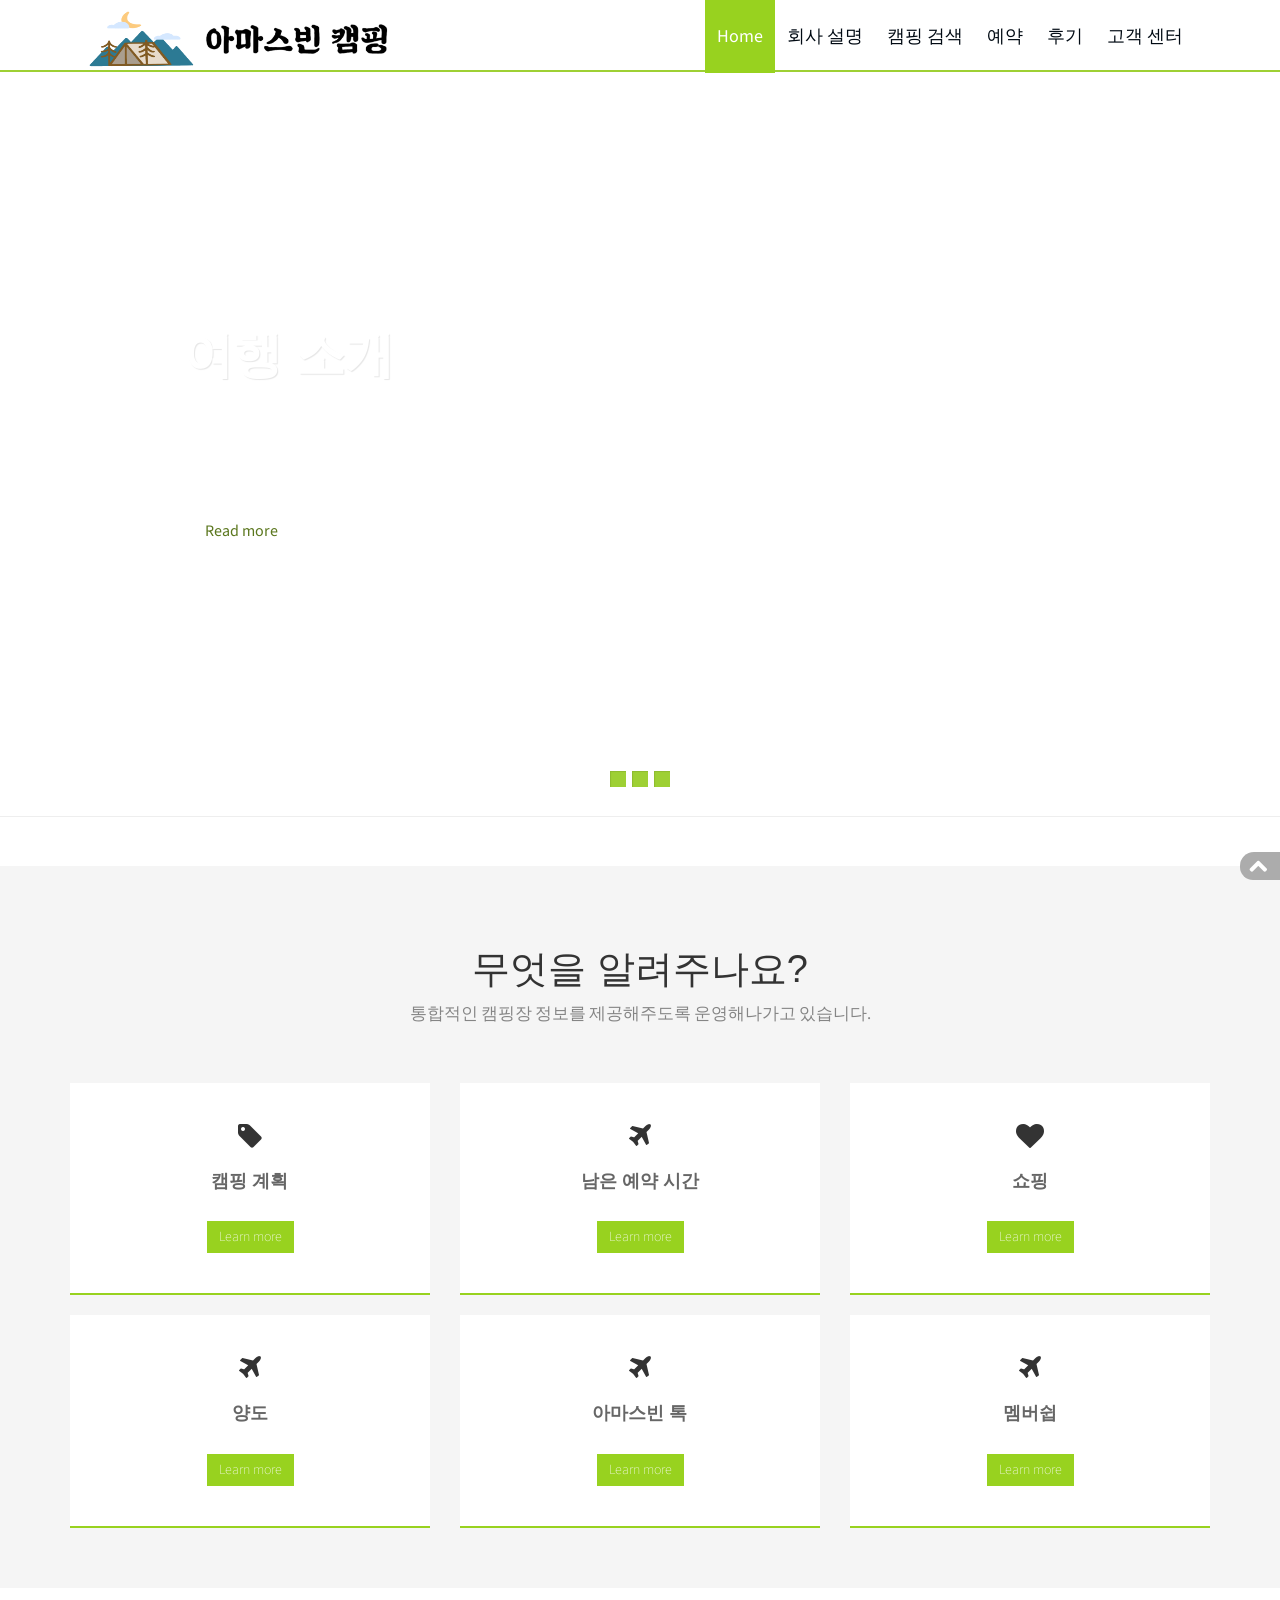
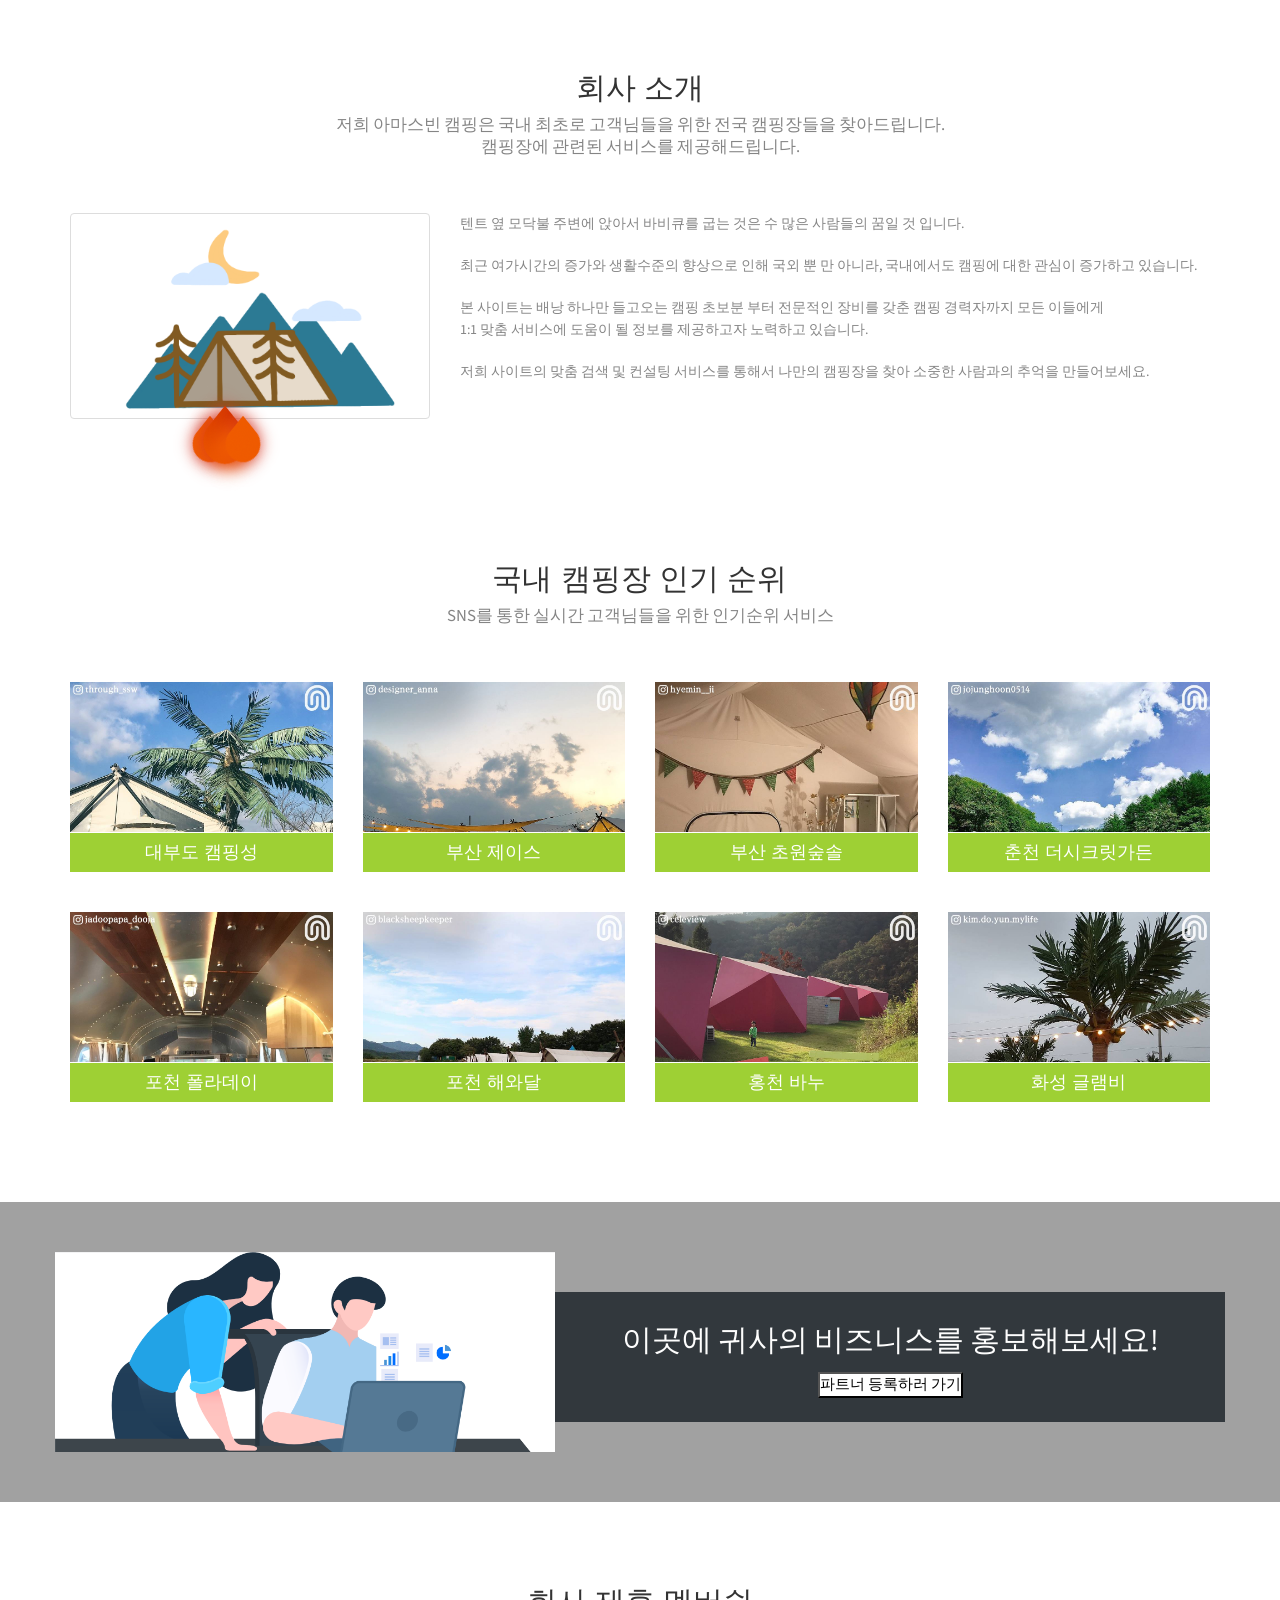
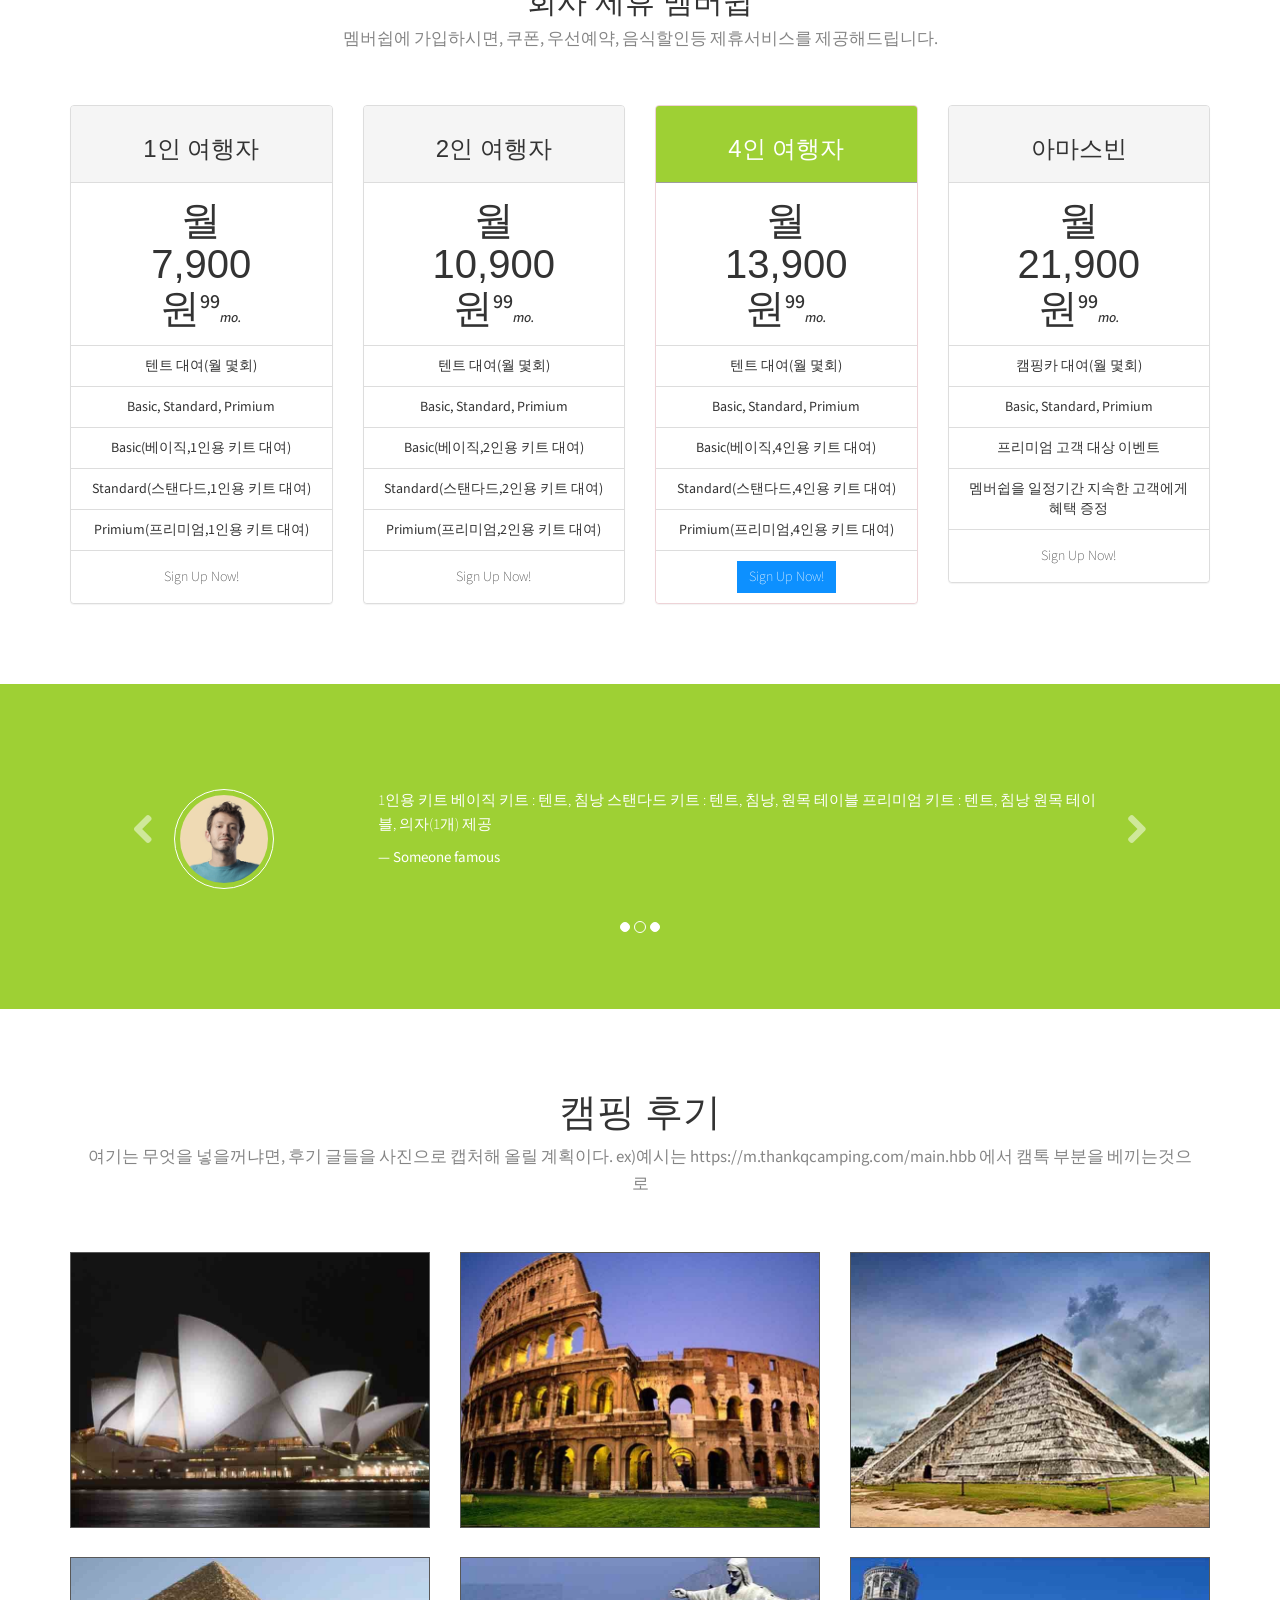
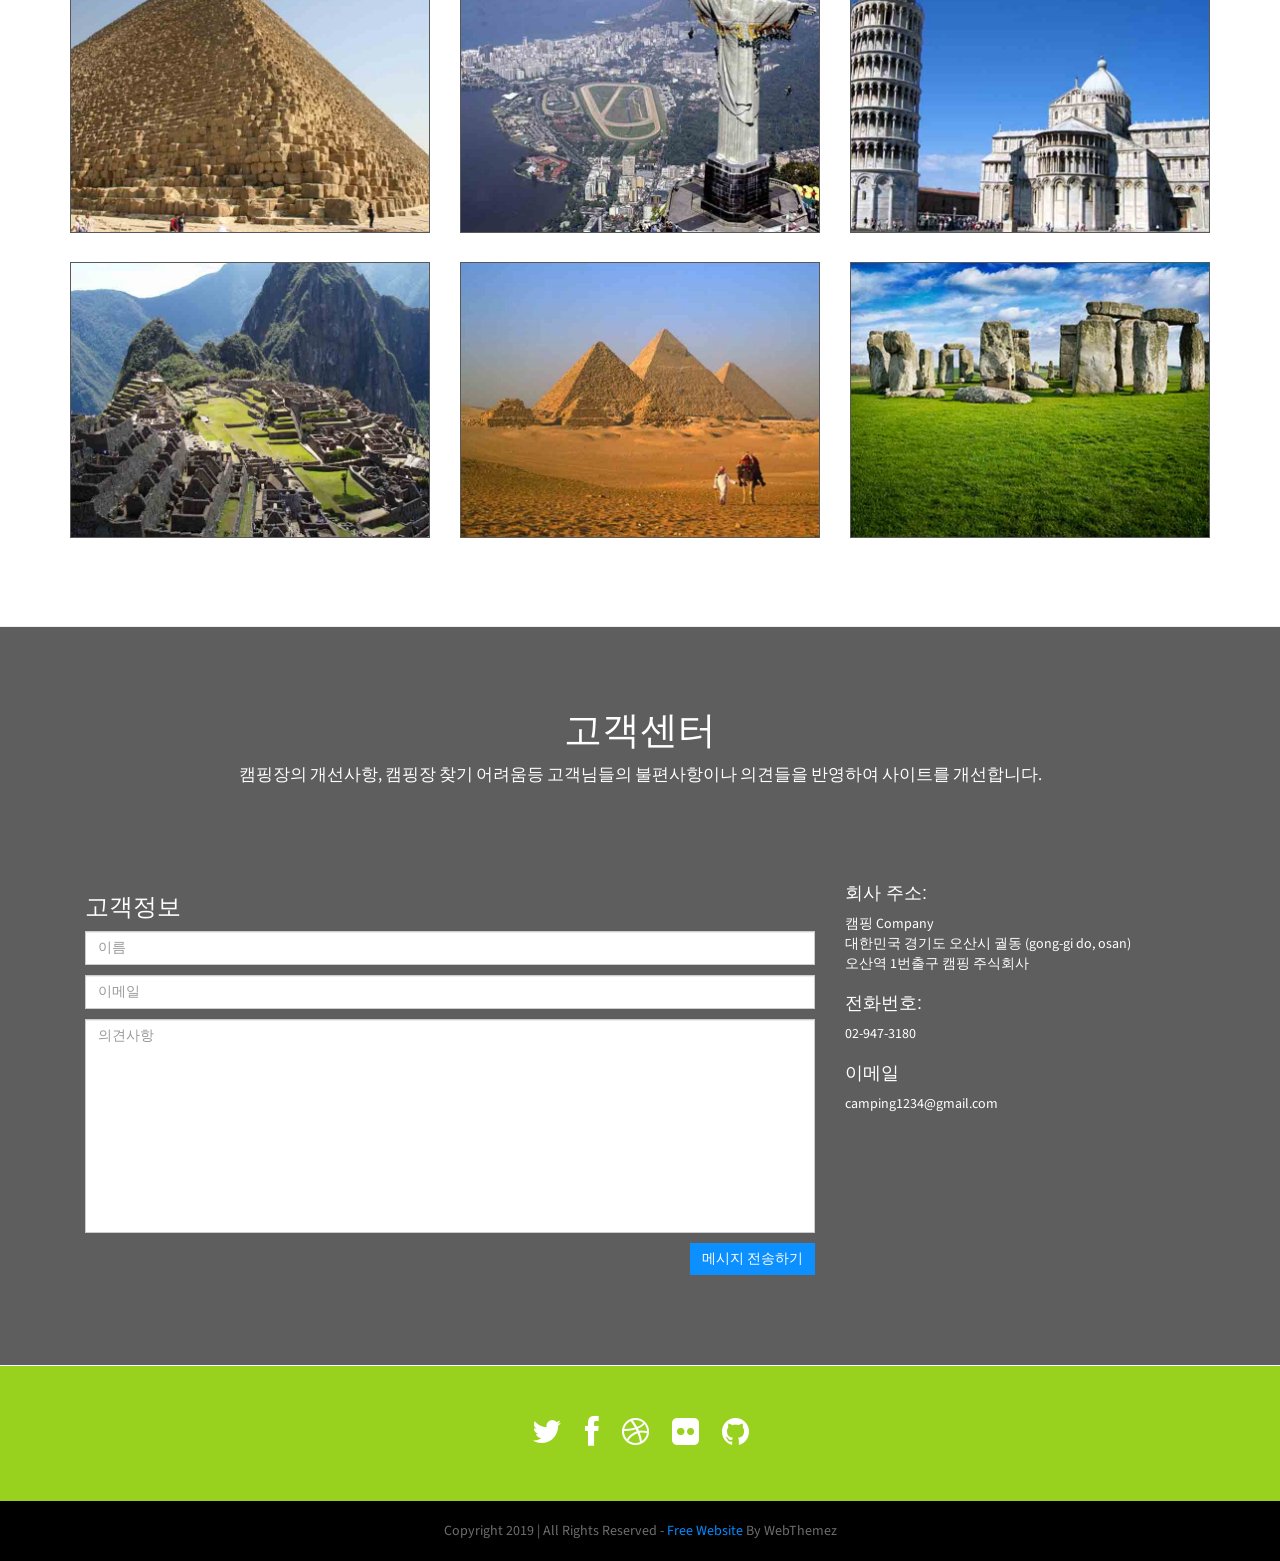
==== commit a5304853: "비즈니스 홍보 문구" ====
--- a/website/index.html
+++ b/website/index.html
@@ -53,7 +53,16 @@
 "></a>
                 </div>
                 <!--/.navbar-header-->
-                
+                <div id="main-nav" class="collapse navbar-collapse">
+                    <ul class="nav navbar-nav" id="mainNav">
+                        <li class="active"><a href="file:///C:/Users/82109/Desktop/traveller-free-web-template/index.html#home" class="scroll-link">Home</a></li>
+                        <li><a href="file:///C:/Users/82109/Desktop/traveller-free-web-template/index.html#aboutUs" class="scroll-link">회사 설명</a></li>
+                        <li><a href="file:///C:/Users/82109/Desktop/traveller-free-web-template/index.html#packages" class="scroll-link">캠핑 검색</a></li>
+                        <li><a href="file:///C:/Users/82109/Desktop/traveller-free-web-template/index.html#priceTable" class="scroll-link">예약</a></li>
+                        <li><a href="file:///C:/Users/82109/Desktop/traveller-free-web-template/index.html#portfolio" class="scroll-link">후기</a></li>
+                        <li><a href="file:///C:/Users/82109/Desktop/traveller-free-web-template/index.html#contactUs" class="scroll-link">고객 센터</a></li>
+                    </ul>
+                </div>
                 <!--/.navbar-collapse-->
             </nav>
             <!--/.navbar-->
@@ -212,7 +221,7 @@
             <div class="heading text-center">
                 <!-- Heading -->
                 <h2>회사 소개</h2>
-                <p>국내 최초로 쉽게 전국 캠핑장들을 찾아드립니다. 캠핑장에 관련된 서비스를 제공해드립니다.</p>
+                <p>저희 아마스빈 캠핑은 국내 최초로 고객님들을 위한 전국 캠핑장들을 찾아드립니다. <br>캠핑장에 관련된 서비스를 제공해드립니다.</p>
             </div>
             <div class="row">
             <div class="col-md-4">
@@ -240,11 +249,11 @@
                 <img src="index_files/캠핑장인기사진/공설입로고.png" alt="" class="img-responsive img-thumbnail">
             </div>
             <div class="col-md-8">
-                        <p>텐트 옆 모닥불 주변에 앉아서 바비큐를 굽는 것은 수 많은 사람들의 꿈일 것 입니다. </p> 
-						<p>최근 여가시간의 증가와 생활수준의 향상으로 인해 대한민국에서도 캠핑에 대한 관심이 증가하고 있습니다.</p>
-                        <p>본 사이트는 배낭 하나만 맨 캠핑 초보부터 전문적인 장비를 갖춘 고수까지 모든 이들에게 도움이 될 정보를 
+                        <p style = "margin-bottom: 20px;">텐트 옆 모닥불 주변에 앉아서 바비큐를 굽는 것은 수 많은 사람들의 꿈일 것 입니다. </p> 
+						<p style = "margin-bottom: 20px;">최근 여가시간의 증가와 생활수준의 향상으로 인해 국외 뿐 만 아니라, 국내에서도 캠핑에 대한 관심이 증가하고 있습니다.</p>
+                        <p style = "margin-bottom: 20px;">본 사이트는 배낭 하나만 들고오는 캠핑 초보분 부터 전문적인 장비를 갖춘 캠핑 경력자까지 모든 이들에게 <br>1:1 맞춤 서비스에 도움이 될 정보를 
                             제공하고자 노력하고 있습니다.</p>
-                        <p>나만의 캠핑장을 찾아 소중한 사람과의 추억을 만들어보세요.</p>
+                        <p style = "margin-bottom: 20px;">저희 사이트의 맞춤 검색 및 컨설팅 서비스를 통해서 나만의 캠핑장을 찾아 소중한 사람과의 추억을 만들어보세요.</p>
                         </div>
                 </div>
             
@@ -258,7 +267,7 @@
             <div class="heading text-center">
                 <!-- Heading -->
                 <h2>국내 캠핑장 인기 순위</h2>
-                <p>집에서 따분할때, 캠핑장비와 먹을 것들고 얼른 뛰쳐가자</p>
+                <p>SNS를 통한 실시간 고객님들을 위한 인기순위 서비스</p>
             </div>
             <div class="row">
                 <div class="col-md-3 col-sm-6">
@@ -395,11 +404,16 @@
          </div>
     </section>
     <!--Quote-->
-    <section id="quote" class="bg-parlex">
+    <section id="quote" class="bg-parlex" style="
+    height: 300px;">
         <div class="parlex-back">
             <div class="container secPad text-center">
-				<h2>여기는 뭘 적을까?.. 되도록이면 사용자에게 유용한걸 제공해야한다."
-</h2><h3>-Saint Augustine</h3>
+				<div class="inner regist-partner icon banner-illust "style="bottom: 120px;">
+                    <div class="icon banner-title center-align">
+                        <div class="visuallyhidden" style ="font-size:30px; margin-left: 500px">이곳에 귀사의 비즈니스를 홍보해보세요!</div>
+                    </div>
+                    <button class="round white text-medium vertical-align" style ="font-size:15px; margin-left:500px; margin-top:10px" onclick="bzCommonLink.ptRegistLink();">파트너 등록하러 가기</button>
+                </div>
             </div>
             <!--/.container-->
         </div>
@@ -529,7 +543,11 @@
                                         <img class="img-circle" src="./index_files/person_2.png" style="width: 100px; height: 100px;">
                                     </div>
                                     <div class="col-sm-9">
-                                        <p>Lorem ipsum dolor sit amet, consectetur adipiscing elit. Etiam auctor nec lacus ut tempor. Mauris.</p>
+                                        <p>1인용 키트
+                                            베이직 키트 : 텐트, 침낭
+                                            스탠다드 키트 : 텐트, 침낭, 원목 테이블
+                                            프리미엄 키트 : 텐트, 침낭 원목 테이블, 의자(1개) 제공
+                                            </p>
                                         <small>Someone famous</small>
                                     </div>
                                 </div>
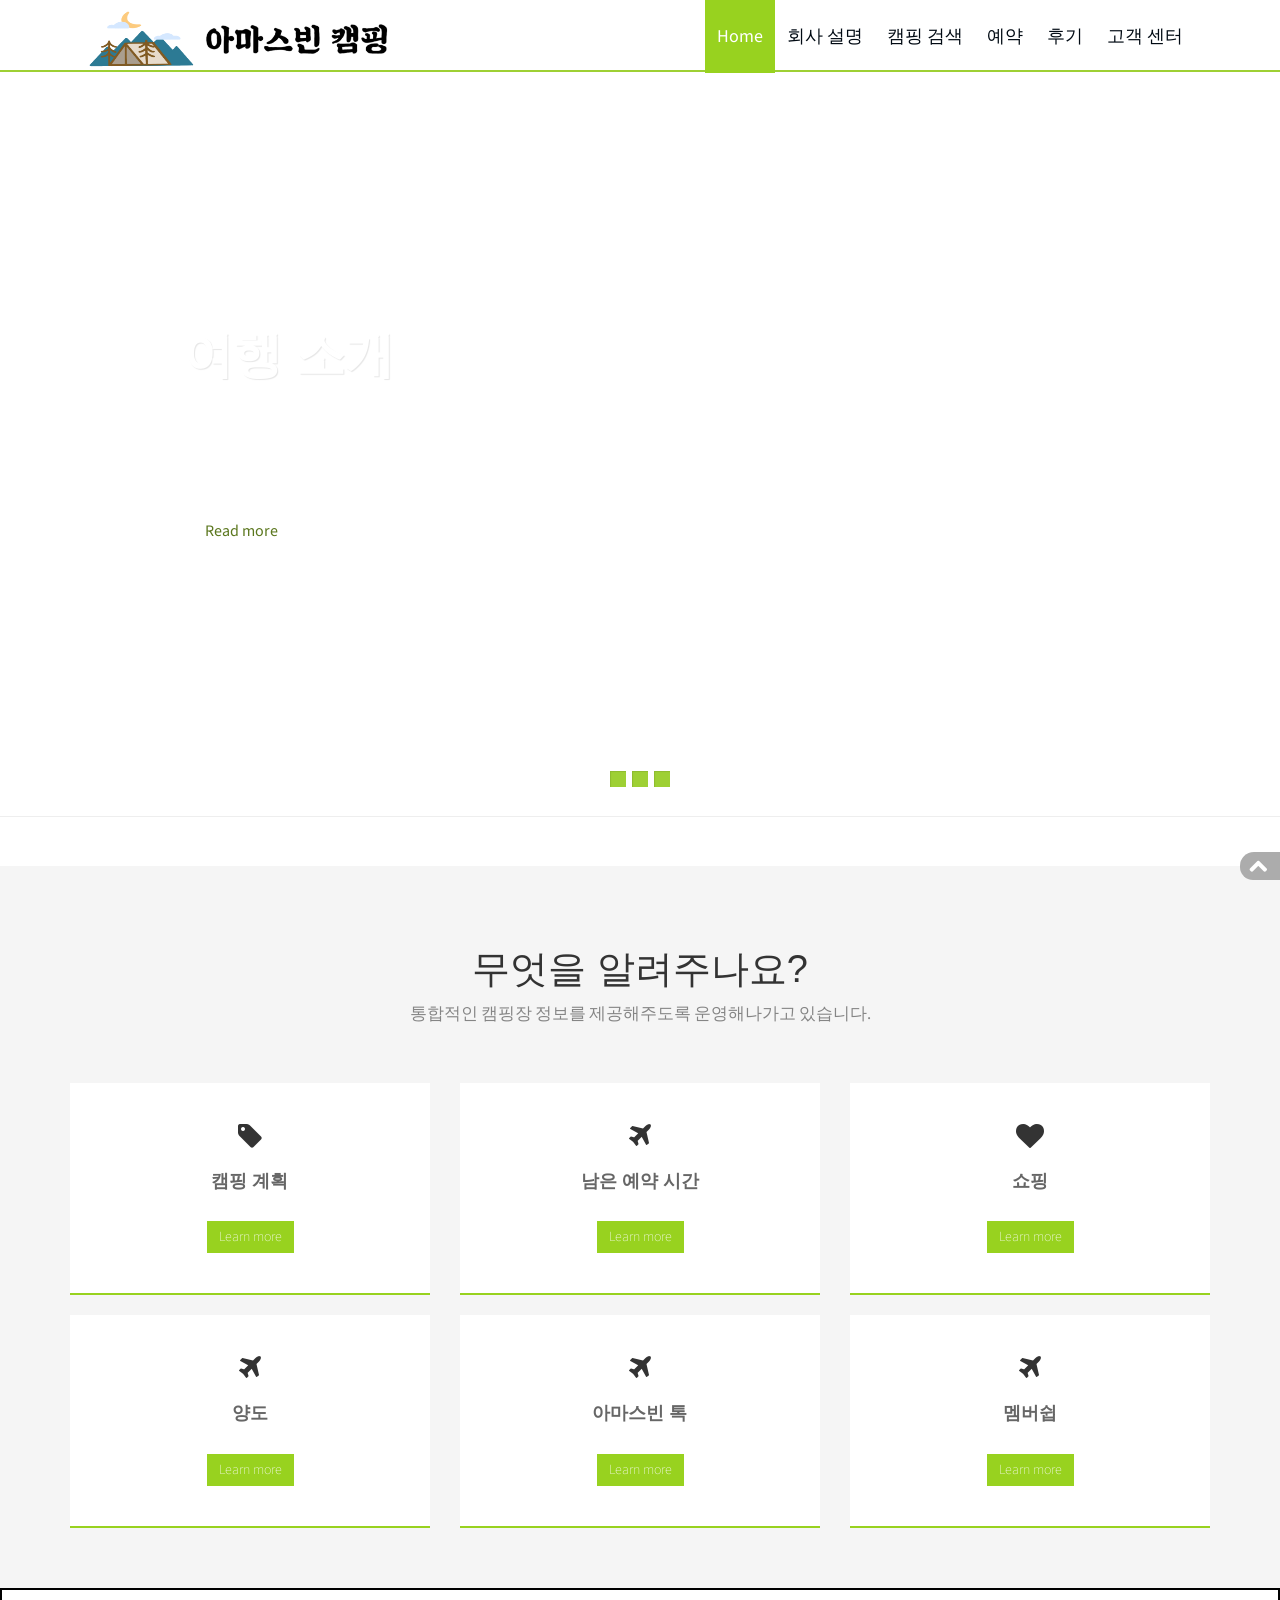
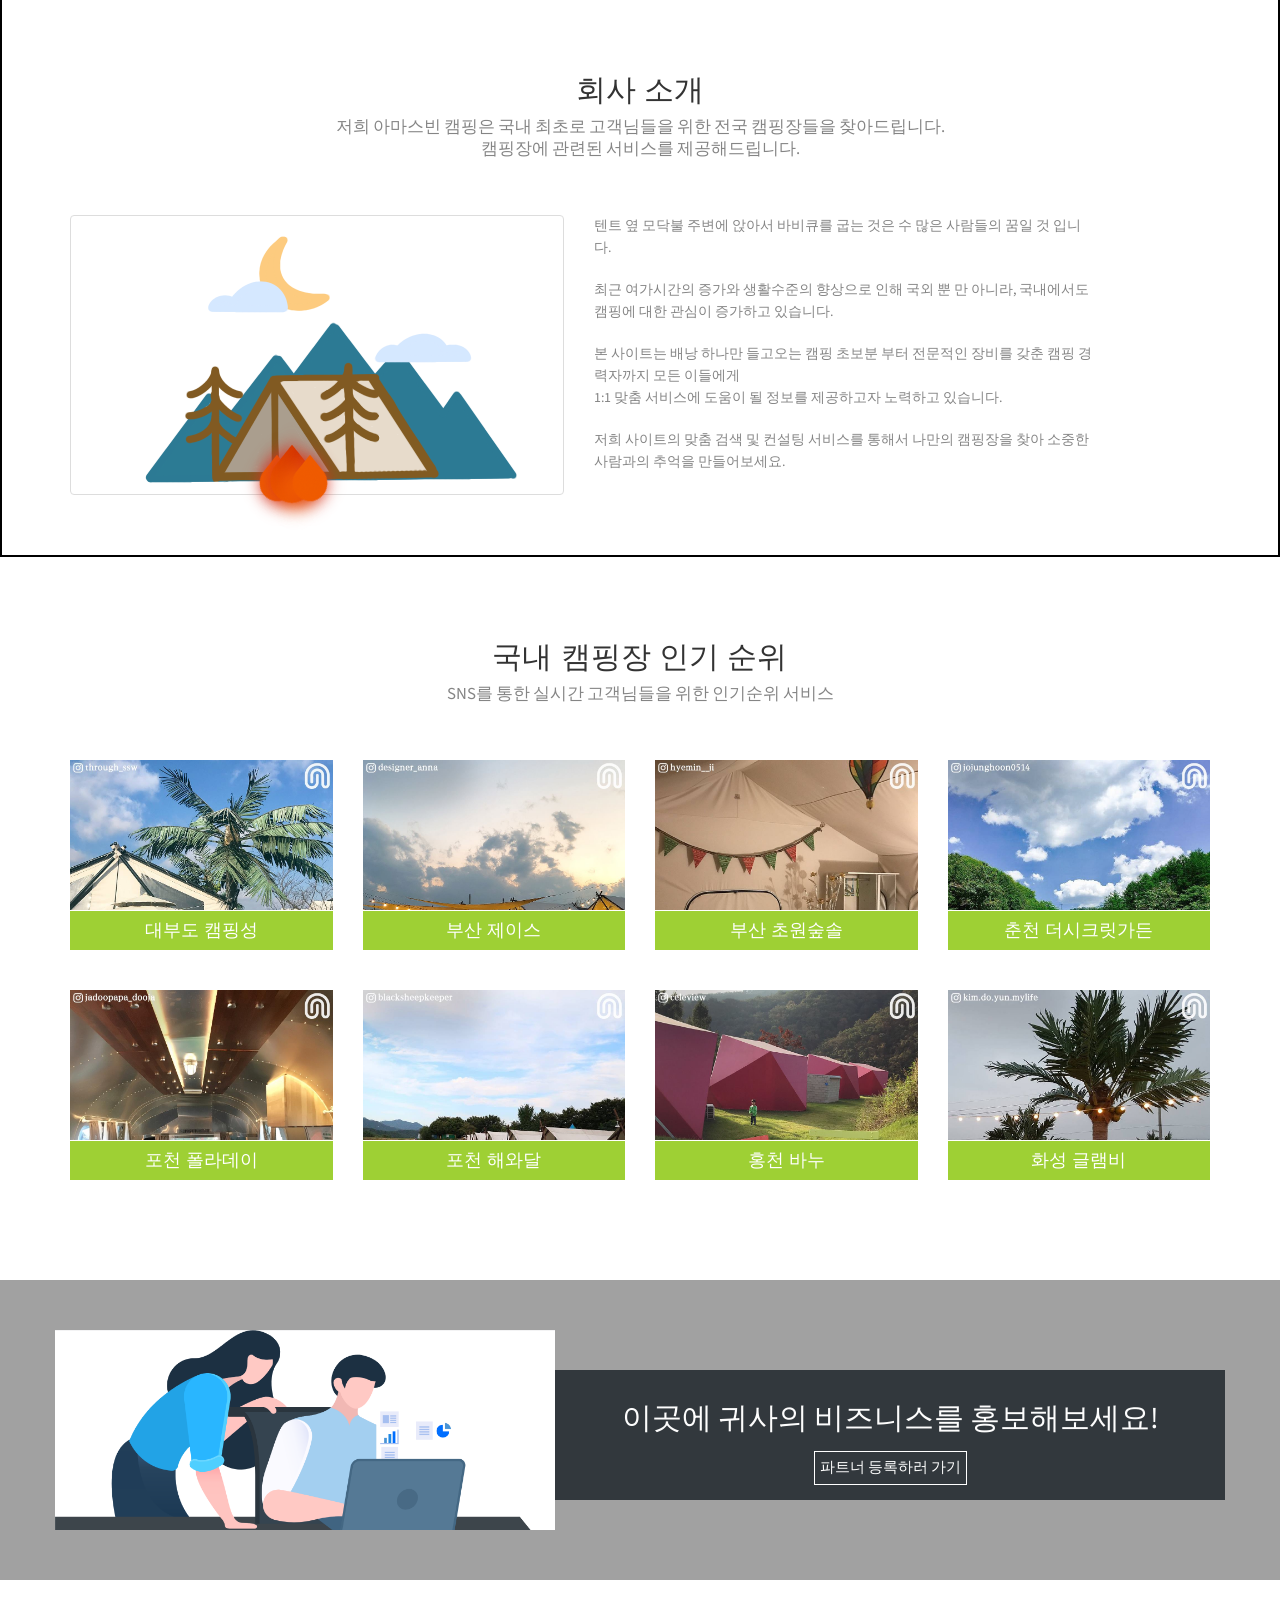
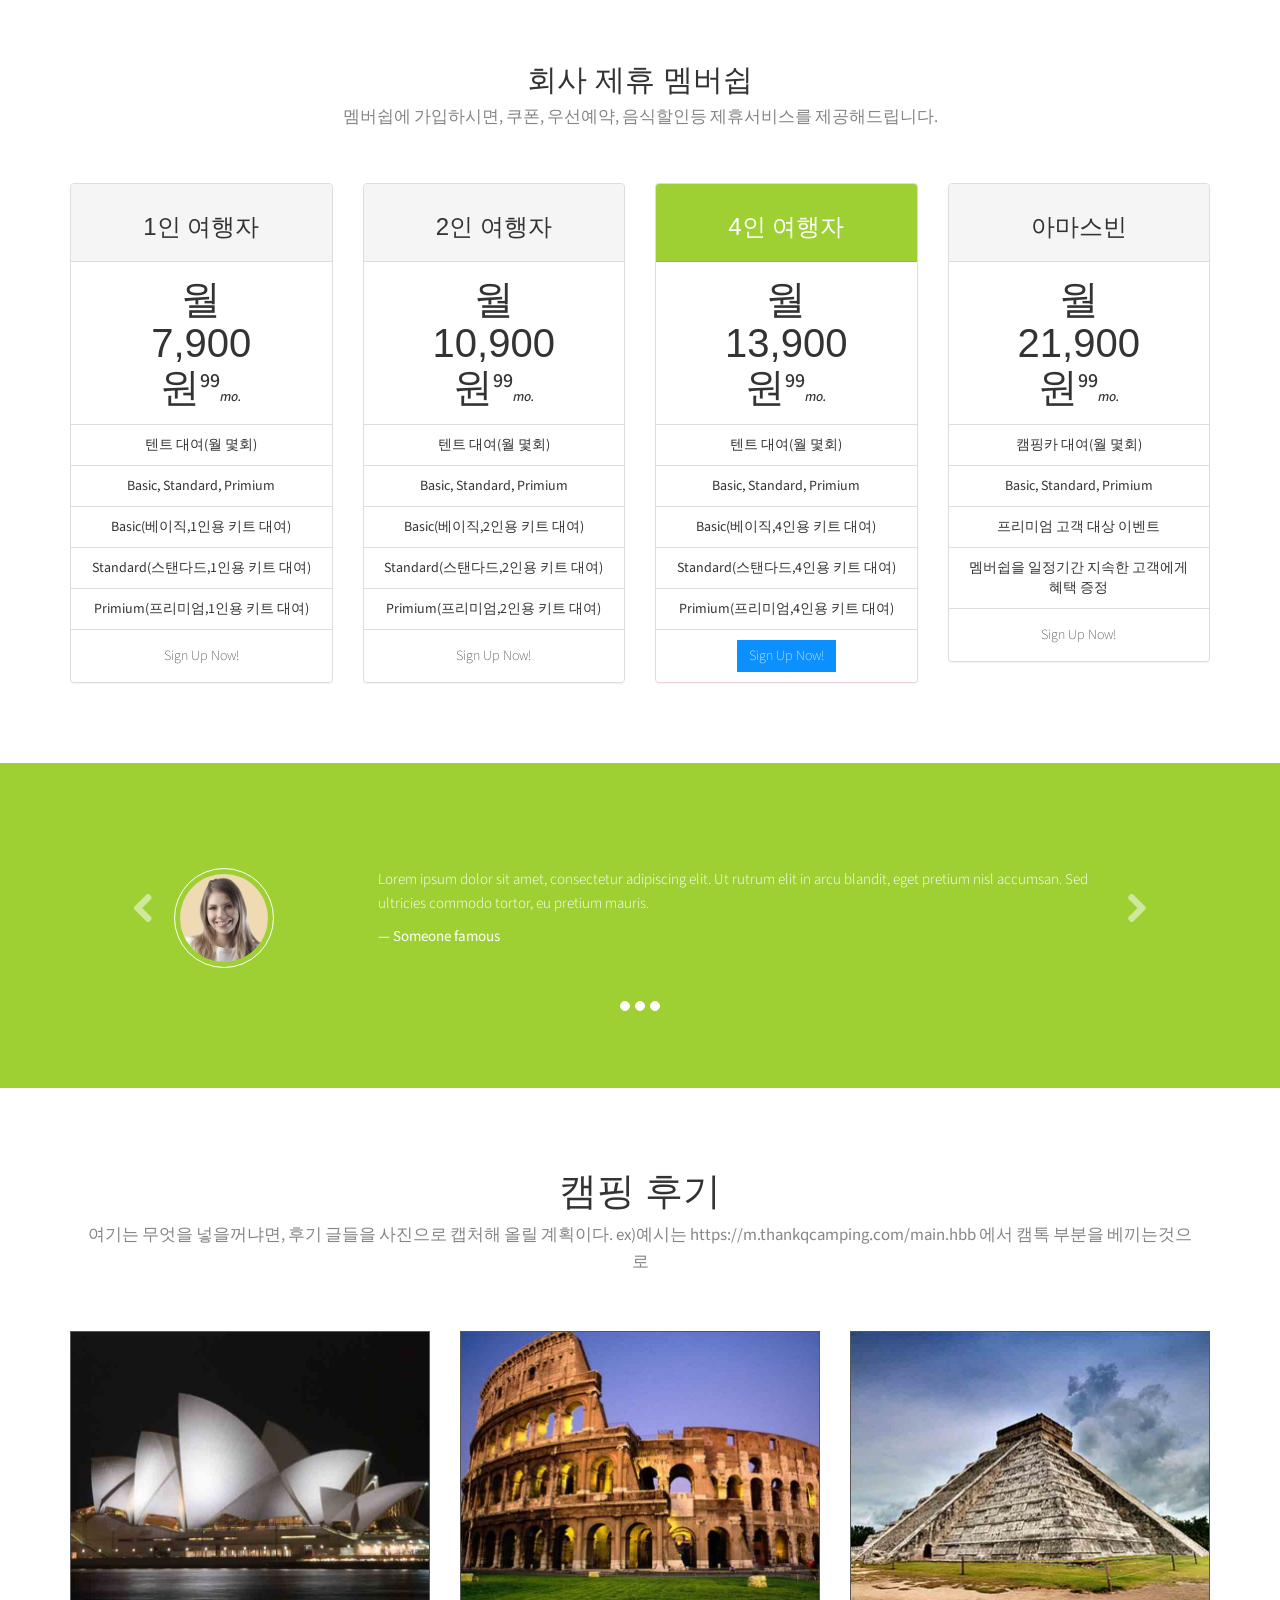
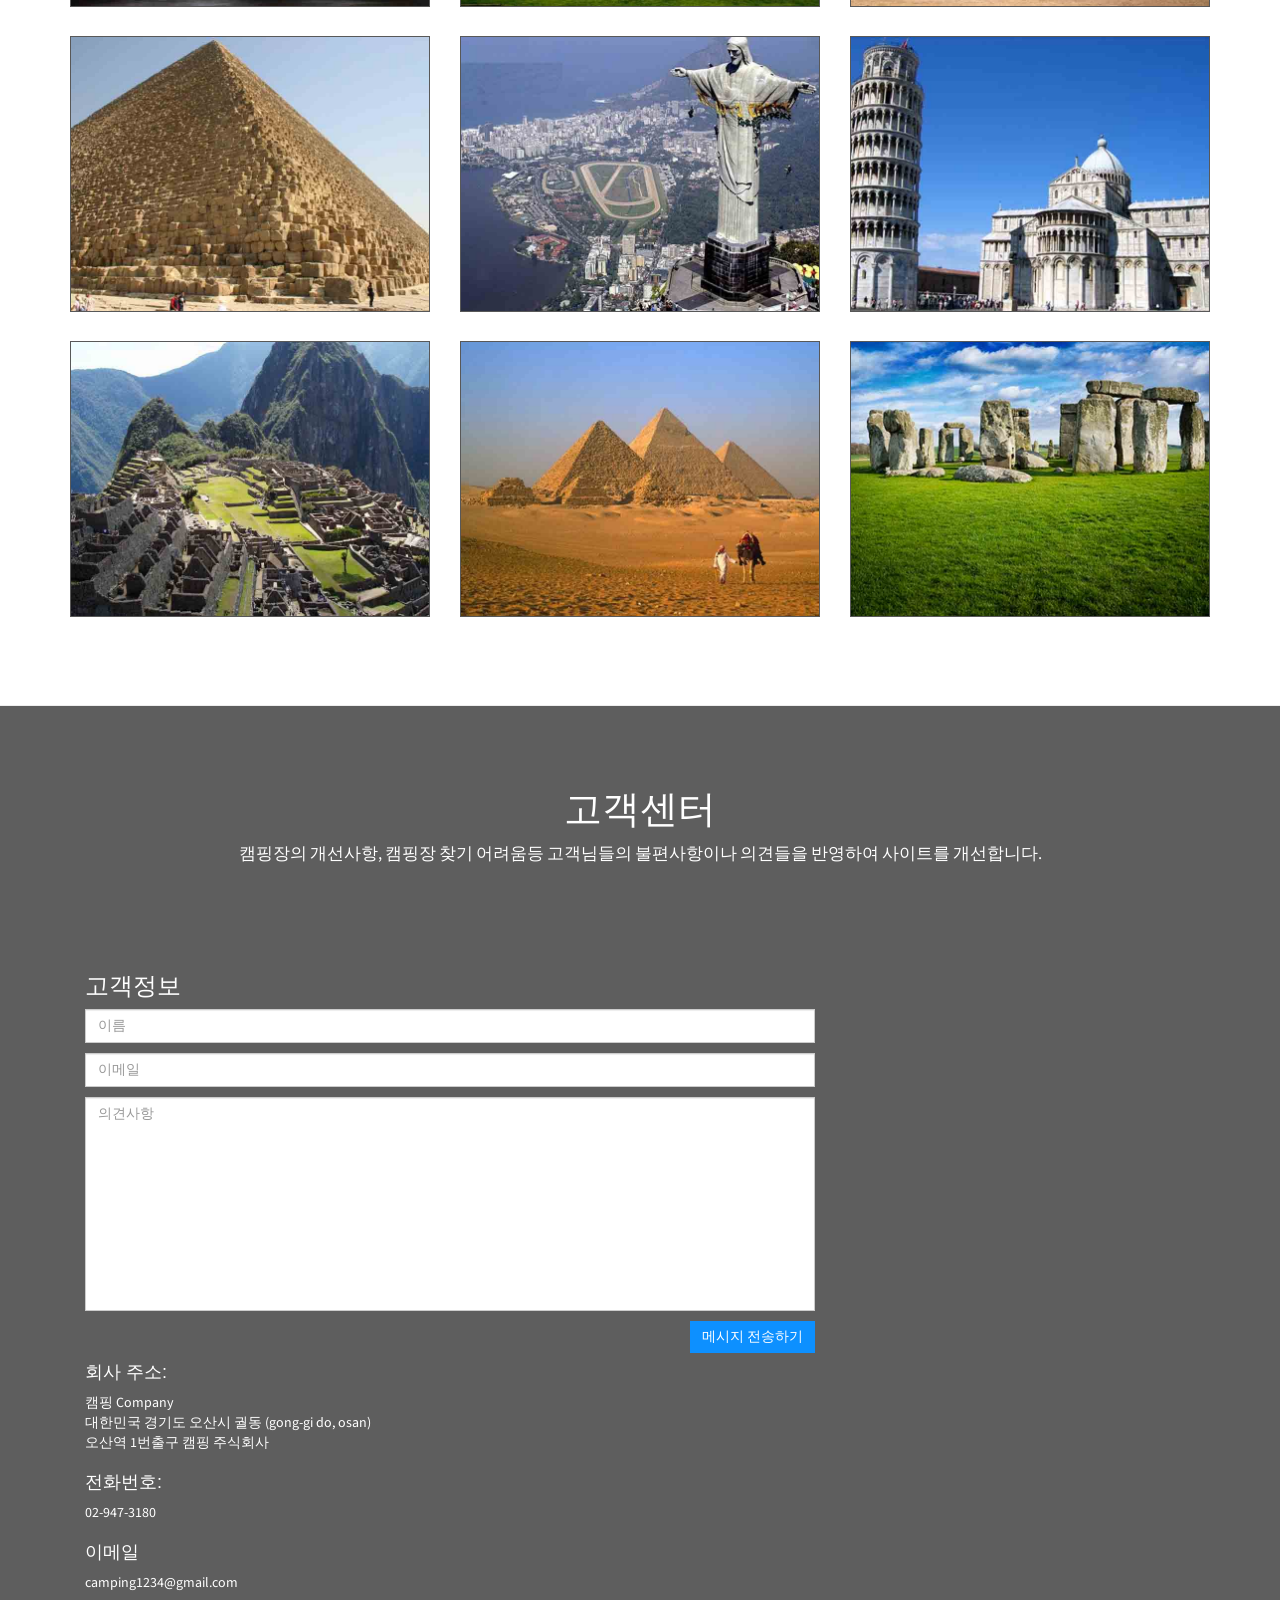
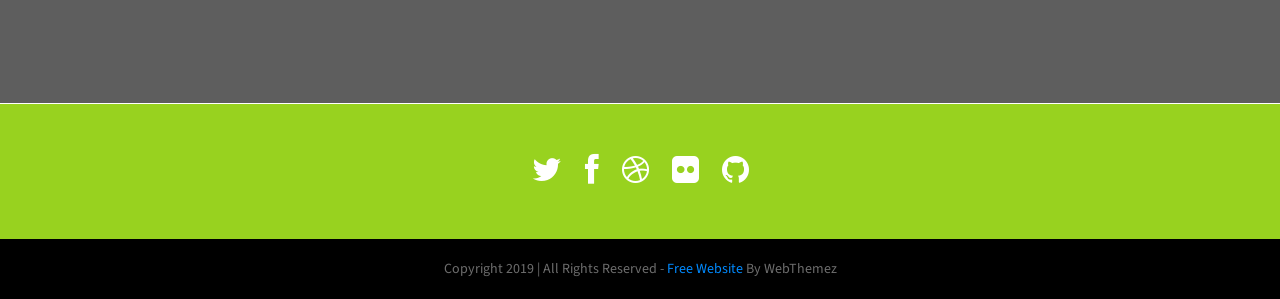
==== commit 85abb910: "shopping site make" ====
--- a/website/index.html
+++ b/website/index.html
@@ -1,8 +1,12 @@
-
 <!DOCTYPE html>
 <!-- saved from url=(0070)file:///C:/Users/82109/Desktop/traveller-free-web-template/index.html# -->
-<html lang="en-gb" class="js flexbox flexboxlegacy canvas canvastext webgl no-touch geolocation postmessage websqldatabase indexeddb hashchange history draganddrop websockets rgba hsla multiplebgs backgroundsize borderimage borderradius boxshadow textshadow opacity cssanimations csscolumns cssgradients cssreflections csstransforms csstransforms3d csstransitions fontface generatedcontent video audio localstorage sessionstorage webworkers no-applicationcache svg inlinesvg smil svgclippaths"><!--<![endif]--><head><meta http-equiv="Content-Type" content="text/html; charset=UTF-8">
-    
+<html lang="en-gb"
+    class="js flexbox flexboxlegacy canvas canvastext webgl no-touch geolocation postmessage websqldatabase indexeddb hashchange history draganddrop websockets rgba hsla multiplebgs backgroundsize borderimage borderradius boxshadow textshadow opacity cssanimations csscolumns cssgradients cssreflections csstransforms csstransforms3d csstransitions fontface generatedcontent video audio localstorage sessionstorage webworkers no-applicationcache svg inlinesvg smil svgclippaths">
+<!--<![endif]-->
+
+<head>
+    <meta http-equiv="Content-Type" content="text/html; charset=UTF-8">
+
     <meta name="viewport" content="width=device-width, initial-scale=1, maximum-scale=1">
     <!--[if lt IE 9]> 
     <meta http-equiv="X-UA-Compatible" content="IE=edge,chrome=1">
@@ -30,14 +34,19 @@
 
     <!-- Font Awesome -->
     <link href="./index_files/font-awesome.min.css" rel="stylesheet">
-<style type="text/css">.fancybox-margin{margin-right:17px;}</style>
+    <style type="text/css">
+        .fancybox-margin {
+            margin-right: 17px;
+        }
+    </style>
 
 <body>
     <header class="header">
         <div class="container">
             <nav class="navbar navbar-inverse" role="navigation">
                 <div class="navbar-header">
-                    <button type="button" id="nav-toggle" class="navbar-toggle" data-toggle="collapse" data-target="#main-nav">
+                    <button type="button" id="nav-toggle" class="navbar-toggle" data-toggle="collapse"
+                        data-target="#main-nav">
                         <span class="sr-only">Toggle navigation</span>
                         <span class="icon-bar"></span>
                         <span class="icon-bar"></span>
@@ -55,12 +64,19 @@
                 <!--/.navbar-header-->
                 <div id="main-nav" class="collapse navbar-collapse">
                     <ul class="nav navbar-nav" id="mainNav">
-                        <li class="active"><a href="file:///C:/Users/82109/Desktop/traveller-free-web-template/index.html#home" class="scroll-link">Home</a></li>
-                        <li><a href="file:///C:/Users/82109/Desktop/traveller-free-web-template/index.html#aboutUs" class="scroll-link">회사 설명</a></li>
-                        <li><a href="file:///C:/Users/82109/Desktop/traveller-free-web-template/index.html#packages" class="scroll-link">캠핑 검색</a></li>
-                        <li><a href="file:///C:/Users/82109/Desktop/traveller-free-web-template/index.html#priceTable" class="scroll-link">예약</a></li>
-                        <li><a href="file:///C:/Users/82109/Desktop/traveller-free-web-template/index.html#portfolio" class="scroll-link">후기</a></li>
-                        <li><a href="file:///C:/Users/82109/Desktop/traveller-free-web-template/index.html#contactUs" class="scroll-link">고객 센터</a></li>
+                        <li class="active"><a
+                                href="file:///C:/Users/82109/Desktop/traveller-free-web-template/index.html#home"
+                                class="scroll-link">Home</a></li>
+                        <li><a href="file:///C:/Users/82109/Desktop/traveller-free-web-template/index.html#aboutUs"
+                                class="scroll-link">회사 설명</a></li>
+                        <li><a href="file:///C:/Users/82109/Desktop/traveller-free-web-template/index.html#packages"
+                                class="scroll-link">캠핑 검색</a></li>
+                        <li><a href="file:///C:/Users/82109/Desktop/traveller-free-web-template/index.html#priceTable"
+                                class="scroll-link">예약</a></li>
+                        <li><a href="file:///C:/Users/82109/Desktop/traveller-free-web-template/index.html#portfolio"
+                                class="scroll-link">후기</a></li>
+                        <li><a href="file:///C:/Users/82109/Desktop/traveller-free-web-template/index.html#contactUs"
+                                class="scroll-link">고객 센터</a></li>
                     </ul>
                 </div>
                 <!--/.navbar-collapse-->
@@ -93,130 +109,137 @@
                         <p style="padding-top: 10px">만족도가 높았던 여행들을 소개해드립니다.</p>
                         <a href="webhtml\ranking.html" class="da-link">Read more</a>
                         <div class="da-img"></div>
-                    </div> 
-				<!--  <nav class="da-arrows">
+                    </div>
+                    <!--  <nav class="da-arrows">
                         <span class="da-arrows-prev"></span>
                         <span class="da-arrows-next"></span>
                     </nav> -->
-                <nav class="da-dots"><span class="da-dots-current"></span><span class=""></span><span class=""></span></nav></div>
-            </div>
-        </div>
-    </section>
-    <section id="introText" style = "padding-bottom: 0px;">
+                    <nav class="da-dots"><span class="da-dots-current"></span><span class=""></span><span
+                            class=""></span></nav>
+                </div>
+            </div>
+        </div>
+    </section>
+    <section id="introText" style="padding-bottom: 0px;">
         <div class="container">
             <div class="text-center">
-           
-         </div>
-        </div>
-
-    </section> 
-	<section id="service" class="home-section page-section section appear clearfix secPad bg-gray">
-		<div class="text-center">
-		<div class="container">
-		<div class="heading text-center">
-                <!-- Heading -->
-                <h2>무엇을 알려주나요?</h2>
-                <p>통합적인 캠핑장 정보를 제공해주도록 운영해나가고 있습니다.</p>
-            </div>
-        <div class="row animatedParent">
-            <div class="col-xs-6 col-sm-4 col-md-4">
-                <div class="service-box" >
-					<div class="service-icon">
-						<span class="fa fa-tag fa-2x"></span> 
-					</div>
-					<div class="service-desc">						
-						<h5>캠핑 계획</h5>
-						<div class="divider-header"></div>
-						<!-- <p>
+
+            </div>
+        </div>
+
+    </section>
+    <section id="service" class="home-section page-section section appear clearfix secPad bg-gray">
+        <div class="text-center">
+            <div class="container">
+                <div class="heading text-center">
+                    <!-- Heading -->
+                    <h2>무엇을 알려주나요?</h2>
+                    <p>통합적인 캠핑장 정보를 제공해주도록 운영해나가고 있습니다.</p>
+                </div>
+                <div class="row animatedParent">
+                    <div class="col-xs-6 col-sm-4 col-md-4">
+                        <div class="service-box">
+                            <div class="service-icon">
+                                <span class="fa fa-tag fa-2x"></span>
+                            </div>
+                            <div class="service-desc">
+                                <h5>캠핑 계획</h5>
+                                <div class="divider-header"></div>
+                                <!-- <p>
 						Sed ut perspiciatis unde omnis iste natus error sit voluptatem accusantium doloremque laudantium, totam rquia.<br>
 						</p> -->
-						<a href="file:///C:/Users/82109/Desktop/traveller-free-web-template/index.html#" class="btn btn-skin">Learn more</a>
-					</div>
-                </div>
-            </div>
-			<div class="col-xs-6 col-sm-4 col-md-4">
-                <div class="service-box">
-					<div class="service-icon">
-						<span class="fa fa-plane fa-2x"></span> 
-					</div>
-					<div class="service-desc">
-						<h5>남은 예약 시간</h5>
-						<div class="divider-header"></div>
-						<!-- <p>
+                                <a href="file:///C:/Users/82109/Desktop/traveller-free-web-template/index.html#"
+                                    class="btn btn-skin">Learn more</a>
+                            </div>
+                        </div>
+                    </div>
+                    <div class="col-xs-6 col-sm-4 col-md-4">
+                        <div class="service-box">
+                            <div class="service-icon">
+                                <span class="fa fa-plane fa-2x"></span>
+                            </div>
+                            <div class="service-desc">
+                                <h5>남은 예약 시간</h5>
+                                <div class="divider-header"></div>
+                                <!-- <p>
 						Sed ut perspiciatis unde omnis iste natus error sit voluptatem accusantium doloremque laudantium, totam rquia.<br>
 						</p> -->
-						<a href="캠핑 예약 시간/index.html" class="btn btn-skin">Learn more</a>
-					</div>
-                </div>
-            </div>
-			<div class="col-xs-6 col-sm-4 col-md-4">
-                <div class="service-box" style="
+                                <a href="캠핑 예약 시간/index.html" class="btn btn-skin">Learn more</a>
+                            </div>
+                        </div>
+                    </div>
+                    <div class="col-xs-6 col-sm-4 col-md-4">
+                        <div class="service-box" style="
                 margin-bottom: 20px;">
-					<div class="service-icon">
-						<span class="fa fa-heart fa-2x"></span> 
-					</div>
-					<div class="service-desc">
-						<h5>쇼핑</h5>
-						<div class="divider-header"></div>
-						<!-- <p>
+                            <div class="service-icon">
+                                <span class="fa fa-heart fa-2x"></span>
+                            </div>
+                            <div class="service-desc">
+                                <h5>쇼핑</h5>
+                                <div class="divider-header"></div>
+                                <!-- <p>
 						Sed ut perspiciatis unde omnis iste natus error sit voluptatem accusantium doloremque laudantium, totam rquia.<br>
 						</p> -->
-						<a href="file:///C:/Users/82109/Desktop/traveller-free-web-template/index.html#" class="btn btn-skin">Learn more</a>
-					</div>
-                </div>
-            </div>
-            <div class="col-xs-6 col-sm-4 col-md-4">
-                <div class="service-box">
-					<div class="service-icon">
-						<span class="fa fa-plane fa-2x"></span> 
-					</div>
-					<div class="service-desc">
-						<h5>양도</h5>
-						<div class="divider-header"></div>
-						<!-- <p>
+                                <a href="webhtml/shopping.html"
+                                    class="btn btn-skin">Learn more</a>
+                            </div>
+                        </div>
+                    </div>
+                    <div class="col-xs-6 col-sm-4 col-md-4">
+                        <div class="service-box">
+                            <div class="service-icon">
+                                <span class="fa fa-plane fa-2x"></span>
+                            </div>
+                            <div class="service-desc">
+                                <h5>양도</h5>
+                                <div class="divider-header"></div>
+                                <!-- <p>
 						Sed ut perspiciatis unde omnis iste natus error sit voluptatem accusantium doloremque laudantium, totam rquia.<br>
 						</p> -->
-						<a href="file:///C:/Users/82109/Desktop/traveller-free-web-template/index.html#" class="btn btn-skin">Learn more</a>
-					</div>
-                </div>
-            </div>
-            <div class="col-xs-6 col-sm-4 col-md-4">
-                <div class="service-box">
-					<div class="service-icon">
-						<span class="fa fa-plane fa-2x"></span> 
-					</div>
-					<div class="service-desc">
-						<h5>아마스빈 톡</h5>
-						<div class="divider-header"></div>
-						<!-- <p>
+                                <a href="file:///C:/Users/82109/Desktop/traveller-free-web-template/index.html#"
+                                    class="btn btn-skin">Learn more</a>
+                            </div>
+                        </div>
+                    </div>
+                    <div class="col-xs-6 col-sm-4 col-md-4">
+                        <div class="service-box">
+                            <div class="service-icon">
+                                <span class="fa fa-plane fa-2x"></span>
+                            </div>
+                            <div class="service-desc">
+                                <h5>아마스빈 톡</h5>
+                                <div class="divider-header"></div>
+                                <!-- <p>
 						Sed ut perspiciatis unde omnis iste natus error sit voluptatem accusantium doloremque laudantium, totam rquia.<br>
 						</p> -->
-						<a href="file:///C:/Users/82109/Desktop/traveller-free-web-template/index.html#" class="btn btn-skin">Learn more</a>
-					</div>
-                </div>
-            </div>
-            <div class="col-xs-6 col-sm-4 col-md-4">
-                <div class="service-box">
-					<div class="service-icon">
-						<span class="fa fa-plane fa-2x"></span> 
-					</div>
-					<div class="service-desc">
-						<h5>멤버쉽</h5>
-						<div class="divider-header"></div>
-						<!-- <p>
+                                <a href="file:///C:/Users/82109/Desktop/traveller-free-web-template/index.html#"
+                                    class="btn btn-skin">Learn more</a>
+                            </div>
+                        </div>
+                    </div>
+                    <div class="col-xs-6 col-sm-4 col-md-4">
+                        <div class="service-box">
+                            <div class="service-icon">
+                                <span class="fa fa-plane fa-2x"></span>
+                            </div>
+                            <div class="service-desc">
+                                <h5>멤버쉽</h5>
+                                <div class="divider-header"></div>
+                                <!-- <p>
 						Sed ut perspiciatis unde omnis iste natus error sit voluptatem accusantium doloremque laudantium, totam rquia.<br>
 						</p> -->
-						<a href="file:///C:/Users/82109/Desktop/traveller-free-web-template/index.html#" class="btn btn-skin">Learn more</a>
-					</div>
-                </div>
-            </div>
-        </div>		
-		</div>
-		</div>
-	</section>
+                                <a href="file:///C:/Users/82109/Desktop/traveller-free-web-template/index.html#"
+                                    class="btn btn-skin">Learn more</a>
+                            </div>
+                        </div>
+                    </div>
+                </div>
+            </div>
+        </div>
+    </section>
     <!--About-->
-    <section id="aboutUs" class="secPad">
-    	<div class="container">
+    <section id="aboutUs" class="secPad" style="border: 2px solid black;">
+        <div class="container">
 
             <div class="heading text-center">
                 <!-- Heading -->
@@ -224,44 +247,48 @@
                 <p>저희 아마스빈 캠핑은 국내 최초로 고객님들을 위한 전국 캠핑장들을 찾아드립니다. <br>캠핑장에 관련된 서비스를 제공해드립니다.</p>
             </div>
             <div class="row">
-            <div class="col-md-4">
-                <div class="fire" style="
+                <div class="col-md-4">
+                    <div class="fire" style="
                 margin-top: 150px;
                 width: 50px;
                 height: 50px;
             ">
-                    <div class="fire-left">
-                      <div class="main-fire"></div>
-                      <div class="particle-fire"></div>
-                    </div>
-                    <div class="fire-main">
-                      <div class="main-fire"></div>
-                      <div class="particle-fire"></div>
-                    </div>
-                    <div class="fire-right">
-                      <div class="main-fire"></div>
-                      <div class="particle-fire"></div>
-                    </div>
-                    <div class="fire-bottom">
-                      <div class="main-fire"></div>
-                    </div>
-                  </div>
-                <img src="index_files/캠핑장인기사진/공설입로고.png" alt="" class="img-responsive img-thumbnail">
-            </div>
-            <div class="col-md-8">
-                        <p style = "margin-bottom: 20px;">텐트 옆 모닥불 주변에 앉아서 바비큐를 굽는 것은 수 많은 사람들의 꿈일 것 입니다. </p> 
-						<p style = "margin-bottom: 20px;">최근 여가시간의 증가와 생활수준의 향상으로 인해 국외 뿐 만 아니라, 국내에서도 캠핑에 대한 관심이 증가하고 있습니다.</p>
-                        <p style = "margin-bottom: 20px;">본 사이트는 배낭 하나만 들고오는 캠핑 초보분 부터 전문적인 장비를 갖춘 캠핑 경력자까지 모든 이들에게 <br>1:1 맞춤 서비스에 도움이 될 정보를 
-                            제공하고자 노력하고 있습니다.</p>
-                        <p style = "margin-bottom: 20px;">저희 사이트의 맞춤 검색 및 컨설팅 서비스를 통해서 나만의 캠핑장을 찾아 소중한 사람과의 추억을 만들어보세요.</p>
-                        </div>
-                </div>
-            
-         	</div>   
-    </section>
-       
-
-   <!--Package-->
+                        <div class="fire-left">
+                            <div class="main-fire"></div>
+                            <div class="particle-fire"></div>
+                        </div>
+                        <div class="fire-main">
+                            <div class="main-fire"></div>
+                            <div class="particle-fire"></div>
+                        </div>
+                        <div class="fire-right">
+                            <div class="main-fire"></div>
+                            <div class="particle-fire"></div>
+                        </div>
+                        <div class="fire-bottom">
+                            <div class="main-fire"></div>
+                        </div>
+                    </div>
+                    <img src="index_files/캠핑장인기사진/공설입로고.png" alt="" class="img-responsive img-thumbnail">
+                </div>
+                <div class="col-md-8" style="
+            width: 530px;
+        ">
+                    <p style="margin-bottom: 20px;">텐트 옆 모닥불 주변에 앉아서 바비큐를 굽는 것은 수 많은 사람들의 꿈일 것 입니다. </p>
+                    <p style="margin-bottom: 20px;">최근 여가시간의 증가와 생활수준의 향상으로 인해 국외 뿐 만 아니라, 국내에서도 캠핑에 대한 관심이 증가하고 있습니다.
+                    </p>
+                    <p style="margin-bottom: 20px;">본 사이트는 배낭 하나만 들고오는 캠핑 초보분 부터 전문적인 장비를 갖춘 캠핑 경력자까지 모든 이들에게 <br>1:1 맞춤
+                        서비스에 도움이 될 정보를
+                        제공하고자 노력하고 있습니다.</p>
+                    <p style="margin-bottom: 20px;">저희 사이트의 맞춤 검색 및 컨설팅 서비스를 통해서 나만의 캠핑장을 찾아 소중한 사람과의 추억을 만들어보세요.</p>
+                </div>
+            </div>
+
+        </div>
+    </section>
+
+
+    <!--Package-->
     <section id="packages" class="secPad">
         <div class="container">
             <div class="heading text-center">
@@ -271,341 +298,371 @@
             </div>
             <div class="row">
                 <div class="col-md-3 col-sm-6">
-                            <div class="cuadro_intro_hover " style="background-color:#cccccc;">
-                                <p style="text-align:center;">
-                                    <img src="./index_files/캠핑장인기사진/대부도_캠핑성.jpg" class="img-responsive" alt="">
-                                </p>
-                                <div class="caption">
-                                    <div class="blur"></div>
-                                    <div class="caption-text">
-                                        <h3>대부도 캠핑성</h3>
-                                        <p>넓은 수영장과 이국적인 느낌이 매력적인 곳! 대부도가면 꼭 가</p>
-                                        <a class=" btn btn-default" href="http://www.campingcastle.com/"><i class="fa fa-chevron-circle-right"> Get It!</i></a>
-                                    </div>
-                                </div>
-                            </div>
-                        
+                    <div class="cuadro_intro_hover " style="background-color:#cccccc;">
+                        <p style="text-align:center;">
+                            <img src="./index_files/캠핑장인기사진/대부도_캠핑성.jpg" class="img-responsive" alt="">
+                        </p>
+                        <div class="caption">
+                            <div class="blur"></div>
+                            <div class="caption-text">
+                                <h3>대부도 캠핑성</h3>
+                                <p>넓은 수영장과 이국적인 느낌이 매력적인 곳! 대부도가면 꼭 가</p>
+                                <a class=" btn btn-default" href="http://www.campingcastle.com/"><i
+                                        class="fa fa-chevron-circle-right"> Get It!</i></a>
+                            </div>
+                        </div>
+                    </div>
+
                 </div>
                 <div class="col-md-3 col-sm-6">
-                            <div class="cuadro_intro_hover " style="background-color:#cccccc;">
-                                <p style="text-align:center;">
-                                    <img src="./index_files/캠핑장인기사진/부산_제이스.jpg" class="img-responsive" alt="">
-                                </p>
-                                <div class="caption">
-                                    <div class="blur"></div>
-                                    <div class="caption-text">
-                                        <h3>부산 제이스</h3>
-                                        <p>목공체험장, 보트체험장, 실내수영장이 있는 리조트형 글램핑!</p>
-                                        <a class=" btn btn-default" href="http://xn--or3bi2doop89c.net/"><i class="fa fa-chevron-circle-right"> Get It!</i></a>
-                                    </div>
-                                </div>
-                            </div>
-                        
+                    <div class="cuadro_intro_hover " style="background-color:#cccccc;">
+                        <p style="text-align:center;">
+                            <img src="./index_files/캠핑장인기사진/부산_제이스.jpg" class="img-responsive" alt="">
+                        </p>
+                        <div class="caption">
+                            <div class="blur"></div>
+                            <div class="caption-text">
+                                <h3>부산 제이스</h3>
+                                <p>목공체험장, 보트체험장, 실내수영장이 있는 리조트형 글램핑!</p>
+                                <a class=" btn btn-default" href="http://xn--or3bi2doop89c.net/"><i
+                                        class="fa fa-chevron-circle-right"> Get It!</i></a>
+                            </div>
+                        </div>
+                    </div>
+
                 </div>
                 <div class="col-md-3 col-sm-6">
-                            <div class="cuadro_intro_hover " style="background-color:#cccccc;">
-                                <p style="text-align:center;">
-                                    <img src="./index_files/캠핑장인기사진/부산_초원숲솔.jpg" class="img-responsive" alt="">
-                                </p>
-                                <div class="caption">
-                                    <div class="blur"></div>
-                                    <div class="caption-text">
-                                        <h3>부산 초원숲솔</h3>
-                                        <p>내부가 아늑하고 너무 예뻐! 아름처럼 숲속에 들어온 글램핑장!</p>
-                                        <a class=" btn btn-default" href="http://www.xn--bj0b46pc9h3sav8p5mkmso.com/"><i class="fa fa-chevron-circle-right"> Get It!</i></a>
-                                    </div>
-                                </div>
-                            </div>
-                        
+                    <div class="cuadro_intro_hover " style="background-color:#cccccc;">
+                        <p style="text-align:center;">
+                            <img src="./index_files/캠핑장인기사진/부산_초원숲솔.jpg" class="img-responsive" alt="">
+                        </p>
+                        <div class="caption">
+                            <div class="blur"></div>
+                            <div class="caption-text">
+                                <h3>부산 초원숲솔</h3>
+                                <p>내부가 아늑하고 너무 예뻐! 아름처럼 숲속에 들어온 글램핑장!</p>
+                                <a class=" btn btn-default" href="http://www.xn--bj0b46pc9h3sav8p5mkmso.com/"><i
+                                        class="fa fa-chevron-circle-right"> Get It!</i></a>
+                            </div>
+                        </div>
+                    </div>
+
                 </div>
                 <div class="col-md-3 col-sm-6">
-                            <div class="cuadro_intro_hover " style="background-color:#cccccc;">
-                                <p style="text-align:center;">
-                                    <img src="./index_files/캠핑장인기사진/춘천_더시크릿가든.jpg" class="img-responsive" alt="">
-                                </p>
-                                <div class="caption">
-                                    <div class="blur"></div>
-                                    <div class="caption-text">
-                                        <h3>춘천 더시크릿가든</h3>
-                                        <p>뮤직비디오 촬영지로 유명한 만큼 전체적으로 감성적인곳이야!</p>
-                                        <a class=" btn btn-default" href="https://happyglamper.modoo.at/"><i class="fa fa-chevron-circle-right"> Get It!</i></a>
-                                    </div>
-                                </div>
-                            </div>
-                        
-                </div>
-            </div>    
-        	 <div class="row">
+                    <div class="cuadro_intro_hover " style="background-color:#cccccc;">
+                        <p style="text-align:center;">
+                            <img src="./index_files/캠핑장인기사진/춘천_더시크릿가든.jpg" class="img-responsive" alt="">
+                        </p>
+                        <div class="caption">
+                            <div class="blur"></div>
+                            <div class="caption-text">
+                                <h3>춘천 더시크릿가든</h3>
+                                <p>뮤직비디오 촬영지로 유명한 만큼 전체적으로 감성적인곳이야!</p>
+                                <a class=" btn btn-default" href="https://happyglamper.modoo.at/"><i
+                                        class="fa fa-chevron-circle-right"> Get It!</i></a>
+                            </div>
+                        </div>
+                    </div>
+
+                </div>
+            </div>
+            <div class="row">
                 <div class="col-md-3 col-sm-6">
-                            <div class="cuadro_intro_hover " style="background-color:#cccccc;">
-                                <p style="text-align:center;">
-                                    <img src="./index_files/캠핑장인기사진/포천_폴라.jpg" class="img-responsive" alt="">
-                                </p>
-                                <div class="caption">
-                                    <div class="blur"></div>
-                                    <div class="caption-text">
-                                        <h3>포천 폴라데이</h3>
-                                        <p>낚시터 펜션 폴라데이! 낚시를 좋아하는 사람끼리 가면 딱 좋아</p>
-                                        <a class=" btn btn-default" href="https://map.naver.com/v5/entry/place/38511190?c=14161565.3377967,4563482.5949709,15,0,0,0,dh&placePath=%2Fphoto%3Fentry=plt"><i class="fa fa-chevron-circle-right"> Get It!</i></a>
-                                    </div>
-                                </div>
-                            </div>
-                        
+                    <div class="cuadro_intro_hover " style="background-color:#cccccc;">
+                        <p style="text-align:center;">
+                            <img src="./index_files/캠핑장인기사진/포천_폴라.jpg" class="img-responsive" alt="">
+                        </p>
+                        <div class="caption">
+                            <div class="blur"></div>
+                            <div class="caption-text">
+                                <h3>포천 폴라데이</h3>
+                                <p>낚시터 펜션 폴라데이! 낚시를 좋아하는 사람끼리 가면 딱 좋아</p>
+                                <a class=" btn btn-default"
+                                    href="https://map.naver.com/v5/entry/place/38511190?c=14161565.3377967,4563482.5949709,15,0,0,0,dh&placePath=%2Fphoto%3Fentry=plt"><i
+                                        class="fa fa-chevron-circle-right"> Get It!</i></a>
+                            </div>
+                        </div>
+                    </div>
+
                 </div>
                 <div class="col-md-3  col-sm-6">
-                            <div class="cuadro_intro_hover " style="background-color:#cccccc;">
-                                <p style="text-align:center;">
-                                    <img src="./index_files/캠핑장인기사진/포천_해와달.jpg" class="img-responsive" alt="">
-                                </p>
-                                <div class="caption">
-                                    <div class="blur"></div>
-                                    <div class="caption-text">
-                                        <h3>포천 해와달</h3>
-                                        <p>국내최초 수상글램핑이 가능한 곳이야! 여기서 낚시한번하자!!</p>
-                                        <a class=" btn btn-default" href="http://www.sunnmoonps.com/"><i class="fa fa-chevron-circle-right"> Get It!</i></a>
-                                    </div>
-                                </div>
-                            </div>
-                        
+                    <div class="cuadro_intro_hover " style="background-color:#cccccc;">
+                        <p style="text-align:center;">
+                            <img src="./index_files/캠핑장인기사진/포천_해와달.jpg" class="img-responsive" alt="">
+                        </p>
+                        <div class="caption">
+                            <div class="blur"></div>
+                            <div class="caption-text">
+                                <h3>포천 해와달</h3>
+                                <p>국내최초 수상글램핑이 가능한 곳이야! 여기서 낚시한번하자!!</p>
+                                <a class=" btn btn-default" href="http://www.sunnmoonps.com/"><i
+                                        class="fa fa-chevron-circle-right"> Get It!</i></a>
+                            </div>
+                        </div>
+                    </div>
+
                 </div>
                 <div class="col-md-3  col-sm-6">
-                            <div class="cuadro_intro_hover " style="background-color:#cccccc;">
-                                <p style="text-align:center;">
-                                    <img src="./index_files/캠핑장인기사진/홍천_비누.jpg" class="img-responsive" alt="">
-                                </p>
-                                <div class="caption">
-                                    <div class="blur"></div>
-                                    <div class="caption-text">
-                                        <h3>홍천 바누</h3>
-                                        <p>북유럽 디자인 감각적인 핑크건물이 있는 바누! 럭셔리하다.</p>
-                                        <a class=" btn btn-default" href="https://www.banu.co.kr/main/index.html"><i class="fa fa-chevron-circle-right"> Get It!</i></a>
-                                    </div>
-                                </div>
-                            </div>
-                        
+                    <div class="cuadro_intro_hover " style="background-color:#cccccc;">
+                        <p style="text-align:center;">
+                            <img src="./index_files/캠핑장인기사진/홍천_비누.jpg" class="img-responsive" alt="">
+                        </p>
+                        <div class="caption">
+                            <div class="blur"></div>
+                            <div class="caption-text">
+                                <h3>홍천 바누</h3>
+                                <p>북유럽 디자인 감각적인 핑크건물이 있는 바누! 럭셔리하다.</p>
+                                <a class=" btn btn-default" href="https://www.banu.co.kr/main/index.html"><i
+                                        class="fa fa-chevron-circle-right"> Get It!</i></a>
+                            </div>
+                        </div>
+                    </div>
+
                 </div>
                 <div class="col-md-3  col-sm-6">
-                            <div class="cuadro_intro_hover " style="background-color:#cccccc;">
-                                <p style="text-align:center;">
-                                    <img src="./index_files/캠핑장인기사진/화성_글램비.jpg" class="img-responsive" alt="">
-                                </p>
-                                <div class="caption">
-                                    <div class="blur"></div>
-                                    <div class="caption-text">
-                                        <h3>화성 글램비</h3>
-                                        <p>여기가 국내 맞나요? 탈한국한 이색적인 분위기의 글램핑장!!</p>
-                                        <a class=" btn btn-default" href="https://www.glambcamp.com/"><i class="fa fa-chevron-circle-right"></i> Get It!</a>
-                                    </div>
-                                </div>
-                            </div>
-                        
-                </div>
-            </div>    
-         </div>
+                    <div class="cuadro_intro_hover " style="background-color:#cccccc;">
+                        <p style="text-align:center;">
+                            <img src="./index_files/캠핑장인기사진/화성_글램비.jpg" class="img-responsive" alt="">
+                        </p>
+                        <div class="caption">
+                            <div class="blur"></div>
+                            <div class="caption-text">
+                                <h3>화성 글램비</h3>
+                                <p>여기가 국내 맞나요? 탈한국한 이색적인 분위기의 글램핑장!!</p>
+                                <a class=" btn btn-default" href="https://www.glambcamp.com/"><i
+                                        class="fa fa-chevron-circle-right"></i> Get It!</a>
+                            </div>
+                        </div>
+                    </div>
+
+                </div>
+            </div>
+        </div>
     </section>
     <!--Quote-->
     <section id="quote" class="bg-parlex" style="
     height: 300px;">
         <div class="parlex-back">
             <div class="container secPad text-center">
-				<div class="inner regist-partner icon banner-illust "style="bottom: 120px;">
+                <div class="inner regist-partner icon banner-illust " style="bottom: 120px;">
                     <div class="icon banner-title center-align">
-                        <div class="visuallyhidden" style ="font-size:30px; margin-left: 500px">이곳에 귀사의 비즈니스를 홍보해보세요!</div>
-                    </div>
-                    <button class="round white text-medium vertical-align" style ="font-size:15px; margin-left:500px; margin-top:10px" onclick="bzCommonLink.ptRegistLink();">파트너 등록하러 가기</button>
+                        <div class="visuallyhidden" style="font-size:30px; margin-left: 500px">이곳에 귀사의 비즈니스를 홍보해보세요!
+                        </div>
+                    </div>
+                    <button class="round white text-medium vertical-align"
+                        style="font-size:15px; padding:5px 5px 5px 5px; font-size : 15px;color:white; background-color:#32383D; margin-left:500px; margin-top:10px; border: 1px solid #ffffff;"
+                        onclick="bzCommonLink.ptRegistLink();">파트너 등록하러 가기</button>
                 </div>
             </div>
             <!--/.container-->
         </div>
     </section>
-    
+
     <!--Price Table-->
     <section id="priceTable" class="secPad white">
-    	 <div class="container">
-         <div class="heading text-center">
+        <div class="container">
+            <div class="heading text-center">
                 <!-- Heading -->
                 <h2>회사 제휴 멤버쉽</h2>
                 <p>멤버쉽에 가입하시면, 쿠폰, 우선예약, 음식할인등 제휴서비스를 제공해드립니다.</p>
             </div>
-         	<div class="row"> 
-            <div class="col-sm-3">
-              <div class="panel panel-default text-center">
-                <div class="panel-heading">
-                  <h3>1인 여행자</h3>
-                </div>
-                <div class="panel-body">
-                  <h3 class="panel-title price">월<br>7,900</br>원<span class="price-cents">99</span><span class="price-month">mo.</span></h3>
-                </div>
-                <ul class="list-group">
-                    <li class="list-group-item">텐트 대여(월 몇회)</li>
-                    <li class="list-group-item">Basic, Standard, Primium</li>
-                    <li class="list-group-item">Basic(베이직,1인용 키트 대여)</li>
-                    <li class="list-group-item">Standard(스탠다드,1인용 키트 대여)</li>
-                    <li class="list-group-item">Primium(프리미엄,1인용 키트 대여)</li>
-                  <li class="list-group-item"><a class="btn btn-default">Sign Up Now!</a></li>
-                </ul>
-              </div>          
-            </div>
-            <div class="col-sm-3">
-              <div class="panel panel-default text-center">
-                <div class="panel-heading">
-                  <h3>2인 여행자</h3>
-                </div>
-                <div class="panel-body">
-                  <h3 class="panel-title price">월<br>10,900</br>원<span class="price-cents">99</span><span class="price-month">mo.</span></h3>
-                </div>
-                <ul class="list-group">
-                    <li class="list-group-item">텐트 대여(월 몇회)</li>
-                  <li class="list-group-item">Basic, Standard, Primium</li>
-                  <li class="list-group-item">Basic(베이직,2인용 키트 대여)</li>
-                  <li class="list-group-item">Standard(스탠다드,2인용 키트 대여)</li>
-                  <li class="list-group-item">Primium(프리미엄,2인용 키트 대여)</li>
-                  <li class="list-group-item"><a class="btn btn-default">Sign Up Now!</a></li>
-                </ul>
-              </div>          
-            </div>
-            <div class="col-sm-3">
-              <div class="panel panel-danger text-center">
-                <div class="panel-heading">
-                  <h3>4인 여행자</h3>
-                </div>
-                <div class="panel-body">
-                  <h3 class="panel-title price">월<br>13,900</br>원<span class="price-cents">99</span><span class="price-month">mo.</span></h3>
-                </div>
-                <ul class="list-group">
-                  <li class="list-group-item">텐트 대여(월 몇회)</li>
-                  <li class="list-group-item">Basic, Standard, Primium</li>
-                  <li class="list-group-item">Basic(베이직,4인용 키트 대여)</li>
-                  <li class="list-group-item">Standard(스탠다드,4인용 키트 대여)</li>
-                  <li class="list-group-item">Primium(프리미엄,4인용 키트 대여)</li>
-                  <li class="list-group-item"><a class="btn btn-primary">Sign Up Now!</a></li>
-                </ul>
-              </div>          
-            </div>
-            <div class="col-sm-3">
-              <div class="panel panel-default text-center">
-                <div class="panel-heading">
-                  <h3>아마스빈</h3>
-                </div>
-                <div class="panel-body">
-                  <h3 class="panel-title price">월<br>21,900</br>원<span class="price-cents">99</span><span class="price-month">mo.</span></h3>
-                </div>
-                <ul class="list-group">
-                    <li class="list-group-item">캠핑카 대여(월 몇회)</li>
-                    <li class="list-group-item">Basic, Standard, Primium</li>
-                    <li class="list-group-item">프리미엄 고객 대상 이벤트</li>
-                    <li class="list-group-item">멤버쉽을 일정기간 지속한 고객에게
-                        혜택 증정
-                    </li>
-                  <li class="list-group-item"><a class="btn btn-default">Sign Up Now!</a></li>
-                </ul>
-              </div>          
-            </div>
-     
-          </div>
-         </div>      
-    </section>
-    
-
-  <section id="testimonial" class="page-section section appear clearfix secPad">
-    <div class="container">
-  <div class="row">
-            <div class="col-md-12">
-                <div class="carousel slide" data-ride="carousel" id="quote-carousel">
-                    <!-- Bottom Carousel Indicators -->
-                    <ol class="carousel-indicators">
-                        <li data-target="#quote-carousel" data-slide-to="0" class=""></li>
-                        <li data-target="#quote-carousel" data-slide-to="1" class="active"></li>
-                        <li data-target="#quote-carousel" data-slide-to="2" class=""></li>
-                    </ol>
-
-                    <!-- Carousel Slides / Quotes -->
-                    <div class="carousel-inner">
-                        <!-- Quote 1 -->
-                        <div class="item">
-                            <blockquote>
-                                <div class="row">
-                                    <div class="col-sm-3 text-center">
-                                        <img class="img-circle" src="./index_files/person_1.png" style="width: 100px; height: 100px;">
-                                    </div>
-                                    <div class="col-sm-9">
-                                        <p>Neque porro quisquam est qui dolorem ipsum quia dolor sit amet, consectetur, adipisci velit!</p>
-                                        <small>Someone famous</small>
-                                    </div>
-                                </div>
-                            </blockquote>
-                        </div>
-                        <!-- Quote 2 -->
-                        <div class="item active">
-                            <blockquote>
-                                <div class="row">
-                                    <div class="col-sm-3 text-center">
-                                        <img class="img-circle" src="./index_files/person_2.png" style="width: 100px; height: 100px;">
-                                    </div>
-                                    <div class="col-sm-9">
-                                        <p>1인용 키트
-                                            베이직 키트 : 텐트, 침낭
-                                            스탠다드 키트 : 텐트, 침낭, 원목 테이블
-                                            프리미엄 키트 : 텐트, 침낭 원목 테이블, 의자(1개) 제공
+            <div class="row">
+                <div class="col-sm-3">
+                    <div class="panel panel-default text-center">
+                        <div class="panel-heading">
+                            <h3>1인 여행자</h3>
+                        </div>
+                        <div class="panel-body">
+                            <h3 class="panel-title price">월<br>7,900</br>원<span class="price-cents">99</span><span
+                                    class="price-month">mo.</span></h3>
+                        </div>
+                        <ul class="list-group">
+                            <li class="list-group-item">텐트 대여(월 몇회)</li>
+                            <li class="list-group-item">Basic, Standard, Primium</li>
+                            <li class="list-group-item">Basic(베이직,1인용 키트 대여)</li>
+                            <li class="list-group-item">Standard(스탠다드,1인용 키트 대여)</li>
+                            <li class="list-group-item">Primium(프리미엄,1인용 키트 대여)</li>
+                            <li class="list-group-item"><a class="btn btn-default">Sign Up Now!</a></li>
+                        </ul>
+                    </div>
+                </div>
+                <div class="col-sm-3">
+                    <div class="panel panel-default text-center">
+                        <div class="panel-heading">
+                            <h3>2인 여행자</h3>
+                        </div>
+                        <div class="panel-body">
+                            <h3 class="panel-title price">월<br>10,900</br>원<span class="price-cents">99</span><span
+                                    class="price-month">mo.</span></h3>
+                        </div>
+                        <ul class="list-group">
+                            <li class="list-group-item">텐트 대여(월 몇회)</li>
+                            <li class="list-group-item">Basic, Standard, Primium</li>
+                            <li class="list-group-item">Basic(베이직,2인용 키트 대여)</li>
+                            <li class="list-group-item">Standard(스탠다드,2인용 키트 대여)</li>
+                            <li class="list-group-item">Primium(프리미엄,2인용 키트 대여)</li>
+                            <li class="list-group-item"><a class="btn btn-default">Sign Up Now!</a></li>
+                        </ul>
+                    </div>
+                </div>
+                <div class="col-sm-3">
+                    <div class="panel panel-danger text-center">
+                        <div class="panel-heading">
+                            <h3>4인 여행자</h3>
+                        </div>
+                        <div class="panel-body">
+                            <h3 class="panel-title price">월<br>13,900</br>원<span class="price-cents">99</span><span
+                                    class="price-month">mo.</span></h3>
+                        </div>
+                        <ul class="list-group">
+                            <li class="list-group-item">텐트 대여(월 몇회)</li>
+                            <li class="list-group-item">Basic, Standard, Primium</li>
+                            <li class="list-group-item">Basic(베이직,4인용 키트 대여)</li>
+                            <li class="list-group-item">Standard(스탠다드,4인용 키트 대여)</li>
+                            <li class="list-group-item">Primium(프리미엄,4인용 키트 대여)</li>
+                            <li class="list-group-item"><a class="btn btn-primary">Sign Up Now!</a></li>
+                        </ul>
+                    </div>
+                </div>
+                <div class="col-sm-3">
+                    <div class="panel panel-default text-center">
+                        <div class="panel-heading">
+                            <h3>아마스빈</h3>
+                        </div>
+                        <div class="panel-body">
+                            <h3 class="panel-title price">월<br>21,900</br>원<span class="price-cents">99</span><span
+                                    class="price-month">mo.</span></h3>
+                        </div>
+                        <ul class="list-group">
+                            <li class="list-group-item">캠핑카 대여(월 몇회)</li>
+                            <li class="list-group-item">Basic, Standard, Primium</li>
+                            <li class="list-group-item">프리미엄 고객 대상 이벤트</li>
+                            <li class="list-group-item">멤버쉽을 일정기간 지속한 고객에게
+                                혜택 증정
+                            </li>
+                            <li class="list-group-item"><a class="btn btn-default">Sign Up Now!</a></li>
+                        </ul>
+                    </div>
+                </div>
+
+            </div>
+        </div>
+    </section>
+
+
+    <section id="testimonial" class="page-section section appear clearfix secPad">
+        <div class="container">
+            <div class="row">
+                <div class="col-md-12">
+                    <div class="carousel slide" data-ride="carousel" id="quote-carousel">
+                        <!-- Bottom Carousel Indicators -->
+                        <ol class="carousel-indicators">
+                            <li data-target="#quote-carousel" data-slide-to="0" class=""></li>
+                            <li data-target="#quote-carousel" data-slide-to="1" class="active"></li>
+                            <li data-target="#quote-carousel" data-slide-to="2" class=""></li>
+                        </ol>
+
+                        <!-- Carousel Slides / Quotes -->
+                        <div class="carousel-inner">
+                            <!-- Quote 1 -->
+                            <div class="item">
+                                <blockquote>
+                                    <div class="row">
+                                        <div class="col-sm-3 text-center">
+                                            <img class="img-circle" src="./index_files/person_1.png"
+                                                style="width: 100px; height: 100px;">
+                                        </div>
+                                        <div class="col-sm-9">
+                                            <p>Neque porro quisquam est qui dolorem ipsum quia dolor sit amet,
+                                                consectetur, adipisci velit!</p>
+                                            <small>Someone famous</small>
+                                        </div>
+                                    </div>
+                                </blockquote>
+                            </div>
+                            <!-- Quote 2 -->
+                            <div class="item active">
+                                <blockquote>
+                                    <div class="row">
+                                        <div class="col-sm-3 text-center">
+                                            <img class="img-circle" src="./index_files/person_2.png"
+                                                style="width: 100px; height: 100px;">
+                                        </div>
+                                        <div class="col-sm-9">
+                                            <p>1인용 키트
+                                                베이직 키트 : 텐트, 침낭
+                                                스탠다드 키트 : 텐트, 침낭, 원목 테이블
+                                                프리미엄 키트 : 텐트, 침낭 원목 테이블, 의자(1개) 제공
                                             </p>
-                                        <small>Someone famous</small>
-                                    </div>
-                                </div>
-                            </blockquote>
-                        </div>
-                        <!-- Quote 3 -->
-                        <div class="item">
-                            <blockquote>
-                                <div class="row">
-                                    <div class="col-sm-3 text-center">
-                                        <img class="img-circle" src="./index_files/person_3.png" style="width: 100px; height: 100px;">
-                                    </div>
-                                    <div class="col-sm-9">
-                                        <p>Lorem ipsum dolor sit amet, consectetur adipiscing elit. Ut rutrum elit in arcu blandit, eget pretium nisl accumsan. Sed ultricies commodo tortor, eu pretium mauris.</p>
-                                        <small>Someone famous</small>
-                                    </div>
-                                </div>
-                            </blockquote>
-                        </div>
-                    </div>
-
-                    <!-- Carousel Buttons Next/Prev -->
-                    <a data-slide="prev" href="file:///C:/Users/82109/Desktop/traveller-free-web-template/index.html#quote-carousel" class="left carousel-control"><i class="fa fa-chevron-left"></i></a>
-                    <a data-slide="next" href="file:///C:/Users/82109/Desktop/traveller-free-web-template/index.html#quote-carousel" class="right carousel-control"><i class="fa fa-chevron-right"></i></a>
-                </div>
-            </div>
-        </div>
-         
-  </div>
-  </section>
-   <!--Portfolio-->
+                                            <small>Someone famous</small>
+                                        </div>
+                                    </div>
+                                </blockquote>
+                            </div>
+                            <!-- Quote 3 -->
+                            <div class="item">
+                                <blockquote>
+                                    <div class="row">
+                                        <div class="col-sm-3 text-center">
+                                            <img class="img-circle" src="./index_files/person_3.png"
+                                                style="width: 100px; height: 100px;">
+                                        </div>
+                                        <div class="col-sm-9">
+                                            <p>Lorem ipsum dolor sit amet, consectetur adipiscing elit. Ut rutrum elit
+                                                in arcu blandit, eget pretium nisl accumsan. Sed ultricies commodo
+                                                tortor, eu pretium mauris.</p>
+                                            <small>Someone famous</small>
+                                        </div>
+                                    </div>
+                                </blockquote>
+                            </div>
+                        </div>
+
+                        <!-- Carousel Buttons Next/Prev -->
+                        <a data-slide="prev"
+                            href="file:///C:/Users/82109/Desktop/traveller-free-web-template/index.html#quote-carousel"
+                            class="left carousel-control"><i class="fa fa-chevron-left"></i></a>
+                        <a data-slide="next"
+                            href="file:///C:/Users/82109/Desktop/traveller-free-web-template/index.html#quote-carousel"
+                            class="right carousel-control"><i class="fa fa-chevron-right"></i></a>
+                    </div>
+                </div>
+            </div>
+
+        </div>
+    </section>
+    <!--Portfolio-->
     <section id="portfolio" class="page-section section appear clearfix secPad">
         <div class="container">
 
             <div class="heading text-center">
                 <!-- Heading -->
                 <h2>캠핑 후기</h2>
-                <p>여기는 무엇을 넣을꺼냐면, 후기 글들을 사진으로 캡처해 올릴 계획이다. ex)예시는 https://m.thankqcamping.com/main.hbb 에서 캠톡 부분을 베끼는것으로</p>
-            </div>
-
-            <div class="row">            
+                <p>여기는 무엇을 넣을꺼냐면, 후기 글들을 사진으로 캡처해 올릴 계획이다. ex)예시는 https://m.thankqcamping.com/main.hbb 에서 캠톡 부분을 베끼는것으로
+                </p>
+            </div>
+
+            <div class="row">
                 <div class="col-md-12">
                     <div class="row">
-                        <div class="portfolio-items isotopeWrapper clearfix isotope" id="3" style="position: relative; overflow: hidden; height: 765px;">
-
-                            <article class="col-sm-4 isotopeItem webdesign isotope-item" style="position: absolute; left: 0px; top: 0px; transform: translate3d(0px, 0px, 0px);">
+                        <div class="portfolio-items isotopeWrapper clearfix isotope" id="3"
+                            style="position: relative; overflow: hidden; height: 765px;">
+
+                            <article class="col-sm-4 isotopeItem webdesign isotope-item"
+                                style="position: absolute; left: 0px; top: 0px; transform: translate3d(0px, 0px, 0px);">
                                 <div class="portfolio-item">
                                     <img src="./index_files/img1.jpg" alt="">
                                     <div class="portfolio-desc align-center">
                                         <div class="folio-Get It!">
-                                            <a href="./index_files/img1.jpg" class="fancybox">                                                
+                                            <a href="./index_files/img1.jpg" class="fancybox">
                                                 <i class="fa fa-arrows-alt fa-2x"></i></a>
                                         </div>
                                     </div>
                                 </div>
                             </article>
 
-                            <article class="col-sm-4 isotopeItem photography isotope-item" style="position: absolute; left: 0px; top: 0px; transform: translate3d(323px, 0px, 0px);">
+                            <article class="col-sm-4 isotopeItem photography isotope-item"
+                                style="position: absolute; left: 0px; top: 0px; transform: translate3d(323px, 0px, 0px);">
                                 <div class="portfolio-item">
                                     <img src="./index_files/img2.jpg" alt="">
                                     <div class="portfolio-desc align-center">
@@ -618,7 +675,8 @@
                             </article>
 
 
-                            <article class="col-sm-4 isotopeItem photography isotope-item" style="position: absolute; left: 0px; top: 0px; transform: translate3d(647px, 0px, 0px);">
+                            <article class="col-sm-4 isotopeItem photography isotope-item"
+                                style="position: absolute; left: 0px; top: 0px; transform: translate3d(647px, 0px, 0px);">
                                 <div class="portfolio-item">
                                     <img src="./index_files/img3.jpg" alt="">
                                     <div class="portfolio-desc align-center">
@@ -630,7 +688,8 @@
                                 </div>
                             </article>
 
-                            <article class="col-sm-4 isotopeItem print isotope-item" style="position: absolute; left: 0px; top: 0px; transform: translate3d(0px, 255px, 0px);">
+                            <article class="col-sm-4 isotopeItem print isotope-item"
+                                style="position: absolute; left: 0px; top: 0px; transform: translate3d(0px, 255px, 0px);">
                                 <div class="portfolio-item">
                                     <img src="./index_files/img4.jpg" alt="">
                                     <div class="portfolio-desc align-center">
@@ -642,7 +701,8 @@
                                 </div>
                             </article>
 
-                            <article class="col-sm-4 isotopeItem photography isotope-item" style="position: absolute; left: 0px; top: 0px; transform: translate3d(323px, 255px, 0px);">
+                            <article class="col-sm-4 isotopeItem photography isotope-item"
+                                style="position: absolute; left: 0px; top: 0px; transform: translate3d(323px, 255px, 0px);">
                                 <div class="portfolio-item">
                                     <img src="./index_files/img5.jpg" alt="">
                                     <div class="portfolio-desc align-center">
@@ -654,7 +714,8 @@
                                 </div>
                             </article>
 
-                            <article class="col-sm-4 isotopeItem webdesign isotope-item" style="position: absolute; left: 0px; top: 0px; transform: translate3d(647px, 255px, 0px);">
+                            <article class="col-sm-4 isotopeItem webdesign isotope-item"
+                                style="position: absolute; left: 0px; top: 0px; transform: translate3d(647px, 255px, 0px);">
                                 <div class="portfolio-item">
                                     <img src="./index_files/img6.jpg" alt="">
                                     <div class="portfolio-desc align-center">
@@ -666,7 +727,8 @@
                                 </div>
                             </article>
 
-                            <article class="col-sm-4 isotopeItem print isotope-item" style="position: absolute; left: 0px; top: 0px; transform: translate3d(0px, 510px, 0px);">
+                            <article class="col-sm-4 isotopeItem print isotope-item"
+                                style="position: absolute; left: 0px; top: 0px; transform: translate3d(0px, 510px, 0px);">
                                 <div class="portfolio-item">
                                     <img src="./index_files/img7.jpg" alt="">
                                     <div class="portfolio-desc align-center">
@@ -678,7 +740,8 @@
                                 </div>
                             </article>
 
-                            <article class="col-sm-4 isotopeItem photography isotope-item" style="position: absolute; left: 0px; top: 0px; transform: translate3d(323px, 510px, 0px);">
+                            <article class="col-sm-4 isotopeItem photography isotope-item"
+                                style="position: absolute; left: 0px; top: 0px; transform: translate3d(323px, 510px, 0px);">
                                 <div class="portfolio-item">
                                     <img src="./index_files/img8.jpg" alt="">
                                     <div class="portfolio-desc align-center">
@@ -690,7 +753,8 @@
                                 </div>
                             </article>
 
-                            <article class="col-sm-4 isotopeItem print isotope-item" style="position: absolute; left: 0px; top: 0px; transform: translate3d(647px, 510px, 0px);">
+                            <article class="col-sm-4 isotopeItem print isotope-item"
+                                style="position: absolute; left: 0px; top: 0px; transform: translate3d(647px, 510px, 0px);">
                                 <div class="portfolio-item">
                                     <img src="./index_files/img9.jpg" alt="">
                                     <div class="portfolio-desc align-center">
@@ -712,7 +776,7 @@
         </div>
     </section>
 
-	<!--Contact -->
+    <!--Contact -->
     <section id="contactUs" class="page-section secPad">
         <div class="container">
 
@@ -726,32 +790,39 @@
 
             <div class="row mrgn30">
 
-               
-                    <div class="col-sm-12 col-md-8">
-                       	<!--NOTE: Update your email Id in "contact_me.php" file in order to receive emails from your contact form-->
-						<form name="sentMessage" id="contactForm" novalidate="">
-						<h3>고객정보</h3>
-						<div class="control-group">
-						<div class="controls">
-						<input type="text" class="form-control" placeholder="이름" id="name" required="" data-validation-required-message="Please enter your name">
-						<p class="help-block"></p>
-						</div>
-						</div> 	
-						<div class="control-group">
-						<div class="controls">
-						<input type="email" class="form-control" placeholder="이메일" id="email" required="" data-validation-required-message="Please enter your email">
-						<div class="help-block" style="color:red"></div></div>
-						</div> 	
-
-						<div class="control-group">
-						<div class="controls">
-						<textarea rows="10" cols="100" class="form-control" placeholder="의견사항" id="message" required="" data-validation-required-message="Please enter your message" minlength="5" data-validation-minlength-message="Min 5 characters" maxlength="999" style="resize:none"></textarea>
-						<div class="help-block" style="color:red"></div></div>
-						</div> 		 
-						<div id="success"> </div> <!-- For success/fail messages -->
-						<button type="submit" class="btn btn-primary pull-right">메시지 전송하기</button><br>
-						</form>
-                    </div> 
+
+                <div class="col-sm-12 col-md-8">
+                    <!--NOTE: Update your email Id in "contact_me.php" file in order to receive emails from your contact form-->
+                    <form name="sentMessage" id="contactForm" novalidate="">
+                        <h3>고객정보</h3>
+                        <div class="control-group">
+                            <div class="controls">
+                                <input type="text" class="form-control" placeholder="이름" id="name" required=""
+                                    data-validation-required-message="Please enter your name">
+                                <p class="help-block"></p>
+                            </div>
+                        </div>
+                        <div class="control-group">
+                            <div class="controls">
+                                <input type="email" class="form-control" placeholder="이메일" id="email" required=""
+                                    data-validation-required-message="Please enter your email">
+                                <div class="help-block" style="color:red"></div>
+                            </div>
+                        </div>
+
+                        <div class="control-group">
+                            <div class="controls">
+                                <textarea rows="10" cols="100" class="form-control" placeholder="의견사항" id="message"
+                                    required="" data-validation-required-message="Please enter your message"
+                                    minlength="5" data-validation-minlength-message="Min 5 characters" maxlength="999"
+                                    style="resize:none"></textarea>
+                                <div class="help-block" style="color:red"></div>
+                            </div>
+                        </div>
+                        <div id="success"> </div> <!-- For success/fail messages -->
+                        <button type="submit" class="btn btn-primary pull-right">메시지 전송하기</button><br>
+                    </form>
+                </div>
                 <div class="col-sm-12 col-md-4">
                     <h4>회사 주소:</h4>
                     <address>
@@ -768,7 +839,7 @@
                     <address>
                         camping1234@gmail.com<br>
                     </address>
-                    
+
                 </div>
             </div>
         </div>
@@ -777,11 +848,16 @@
     <footer>
         <div class="container">
             <div class="social text-center">
-                <a href="file:///C:/Users/82109/Desktop/traveller-free-web-template/index.html#"><i class="fa fa-twitter"></i></a>
-                <a href="file:///C:/Users/82109/Desktop/traveller-free-web-template/index.html#"><i class="fa fa-facebook"></i></a>
-                <a href="file:///C:/Users/82109/Desktop/traveller-free-web-template/index.html#"><i class="fa fa-dribbble"></i></a>
-                <a href="file:///C:/Users/82109/Desktop/traveller-free-web-template/index.html#"><i class="fa fa-flickr"></i></a>
-                <a href="file:///C:/Users/82109/Desktop/traveller-free-web-template/index.html#"><i class="fa fa-github"></i></a>
+                <a href="file:///C:/Users/82109/Desktop/traveller-free-web-template/index.html#"><i
+                        class="fa fa-twitter"></i></a>
+                <a href="file:///C:/Users/82109/Desktop/traveller-free-web-template/index.html#"><i
+                        class="fa fa-facebook"></i></a>
+                <a href="file:///C:/Users/82109/Desktop/traveller-free-web-template/index.html#"><i
+                        class="fa fa-dribbble"></i></a>
+                <a href="file:///C:/Users/82109/Desktop/traveller-free-web-template/index.html#"><i
+                        class="fa fa-flickr"></i></a>
+                <a href="file:///C:/Users/82109/Desktop/traveller-free-web-template/index.html#"><i
+                        class="fa fa-github"></i></a>
             </div>
 
             <div class="clear"></div>
@@ -793,13 +869,15 @@
         <div class="container">
             <div class="row">
                 <div class="col-sm-12 text-center">
-                    Copyright 2019 | All Rights Reserved  - <a href="https://webthemez.com/tag/free" target="_blank">Free Website</a> By WebThemez
+                    Copyright 2019 | All Rights Reserved - <a href="https://webthemez.com/tag/free" target="_blank">Free
+                        Website</a> By WebThemez
                 </div>
             </div>
             <!-- / .row -->
         </div>
     </section>
-    <a href="file:///C:/Users/82109/Desktop/traveller-free-web-template/index.html#top" class="topHome"><i class="fa fa-chevron-up fa-2x"></i></a>
+    <a href="file:///C:/Users/82109/Desktop/traveller-free-web-template/index.html#top" class="topHome"><i
+            class="fa fa-chevron-up fa-2x"></i></a>
 
     <!--[if lte IE 8]><script src="//ajax.googleapis.com/ajax/libs/jquery/1.11.0/jquery.min.js"></script><![endif]-->
     <script src="./index_files/modernizr-latest.js.다운로드"></script>
@@ -809,11 +887,13 @@
     <script src="./index_files/jquery.fancybox.pack.js.다운로드" type="text/javascript"></script>
     <script src="./index_files/jquery.nav.js.다운로드" type="text/javascript"></script>
     <script src="./index_files/jquery.cslider.js.다운로드" type="text/javascript"></script>
- <script src="./index_files/jqBootstrapValidation.js.다운로드"></script>
- <script src="./index_files/contact_me.js.다운로드"></script>
+    <script src="./index_files/jqBootstrapValidation.js.다운로드"></script>
+    <script src="./index_files/contact_me.js.다운로드"></script>
     <script src="./index_files/custom.js.다운로드" type="text/javascript"></script>
     <script src="./index_files/owl.carousel.js.다운로드"></script>
     <script src=""></script>
 
 
-</body></html>+</body>
+
+</html>
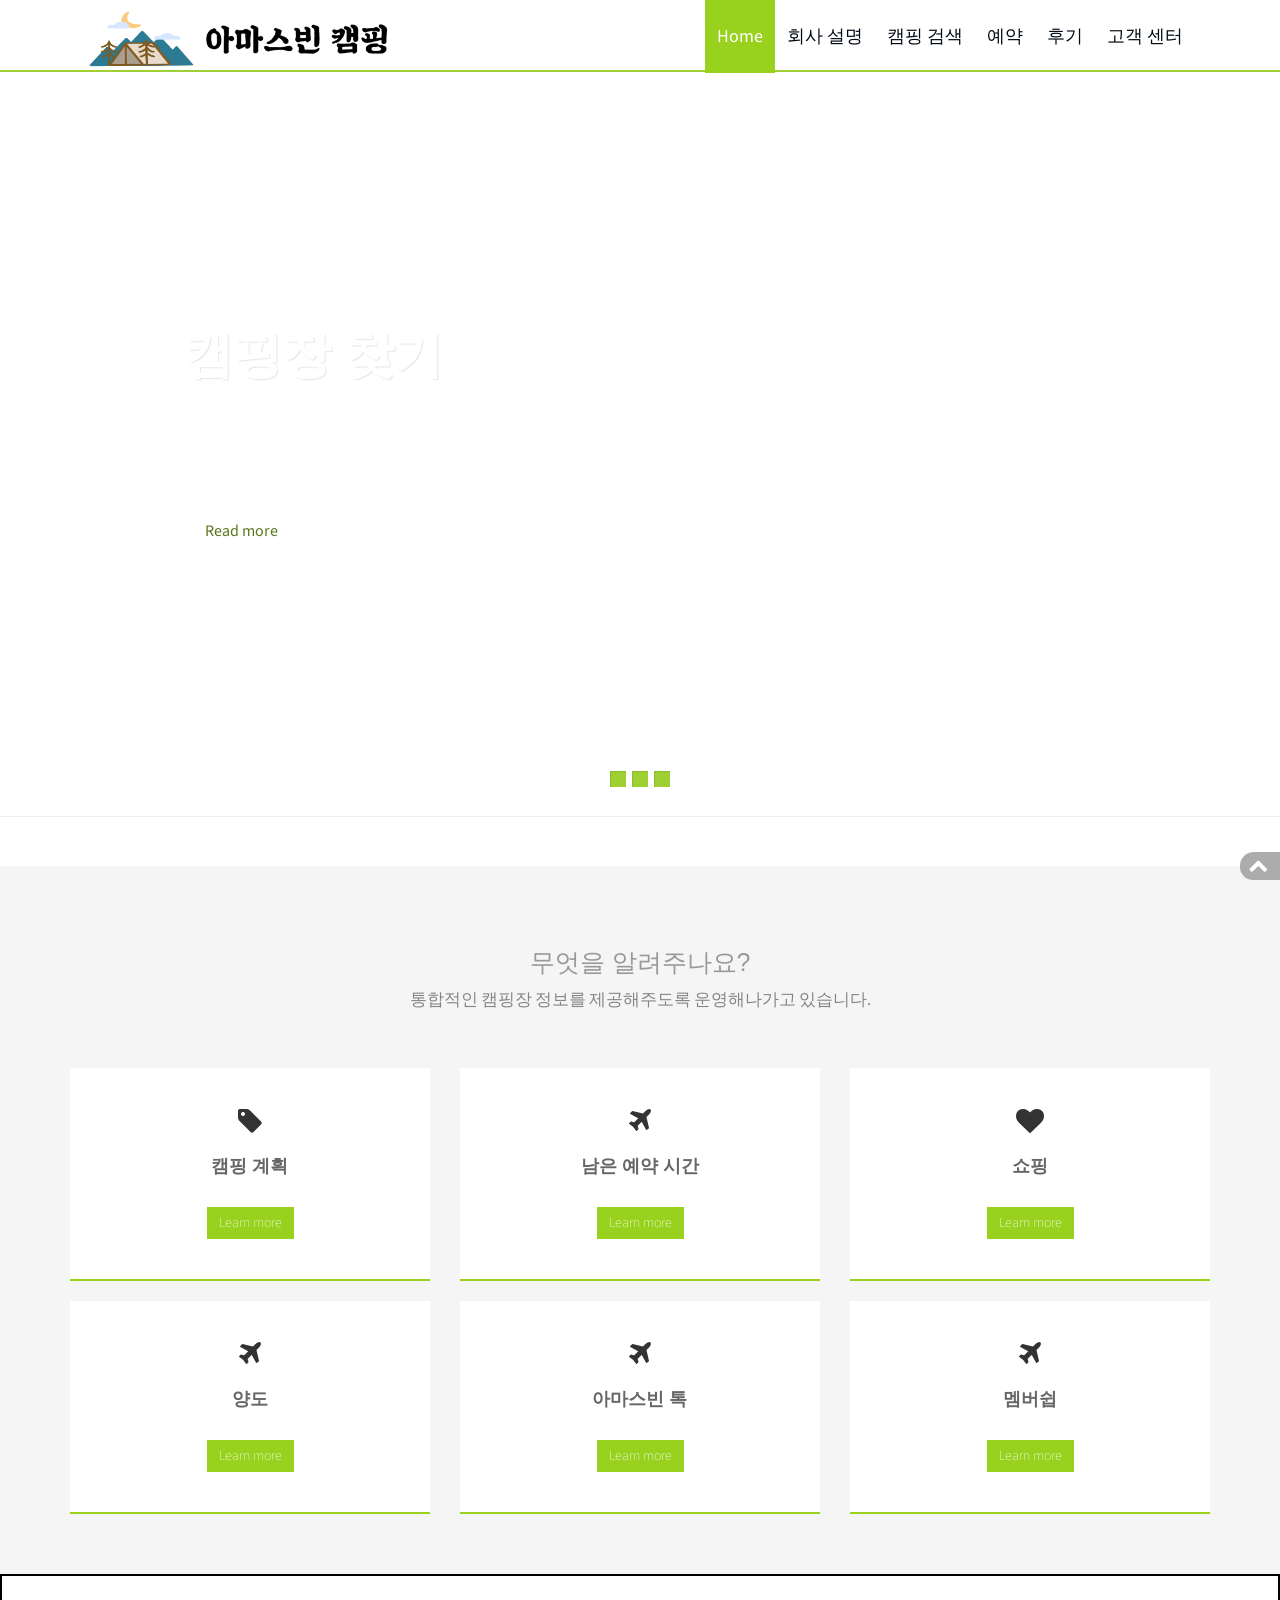
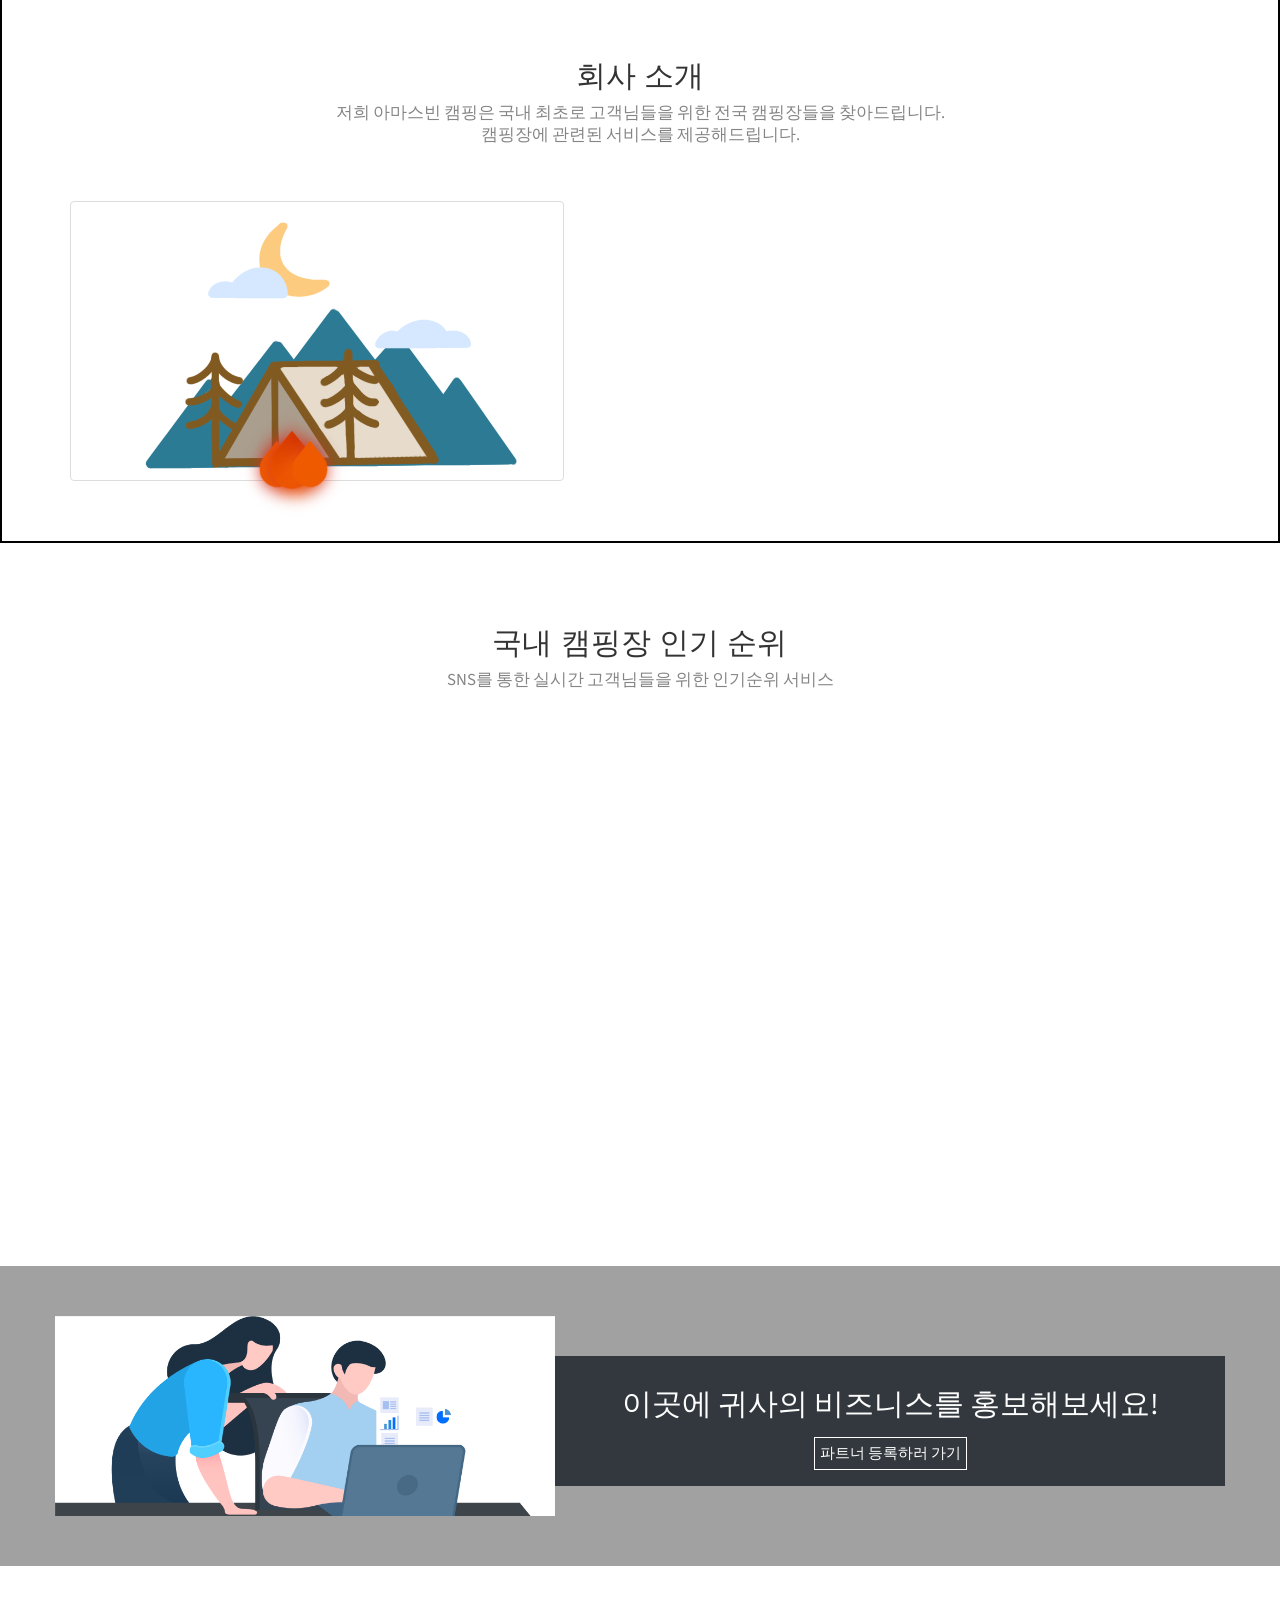
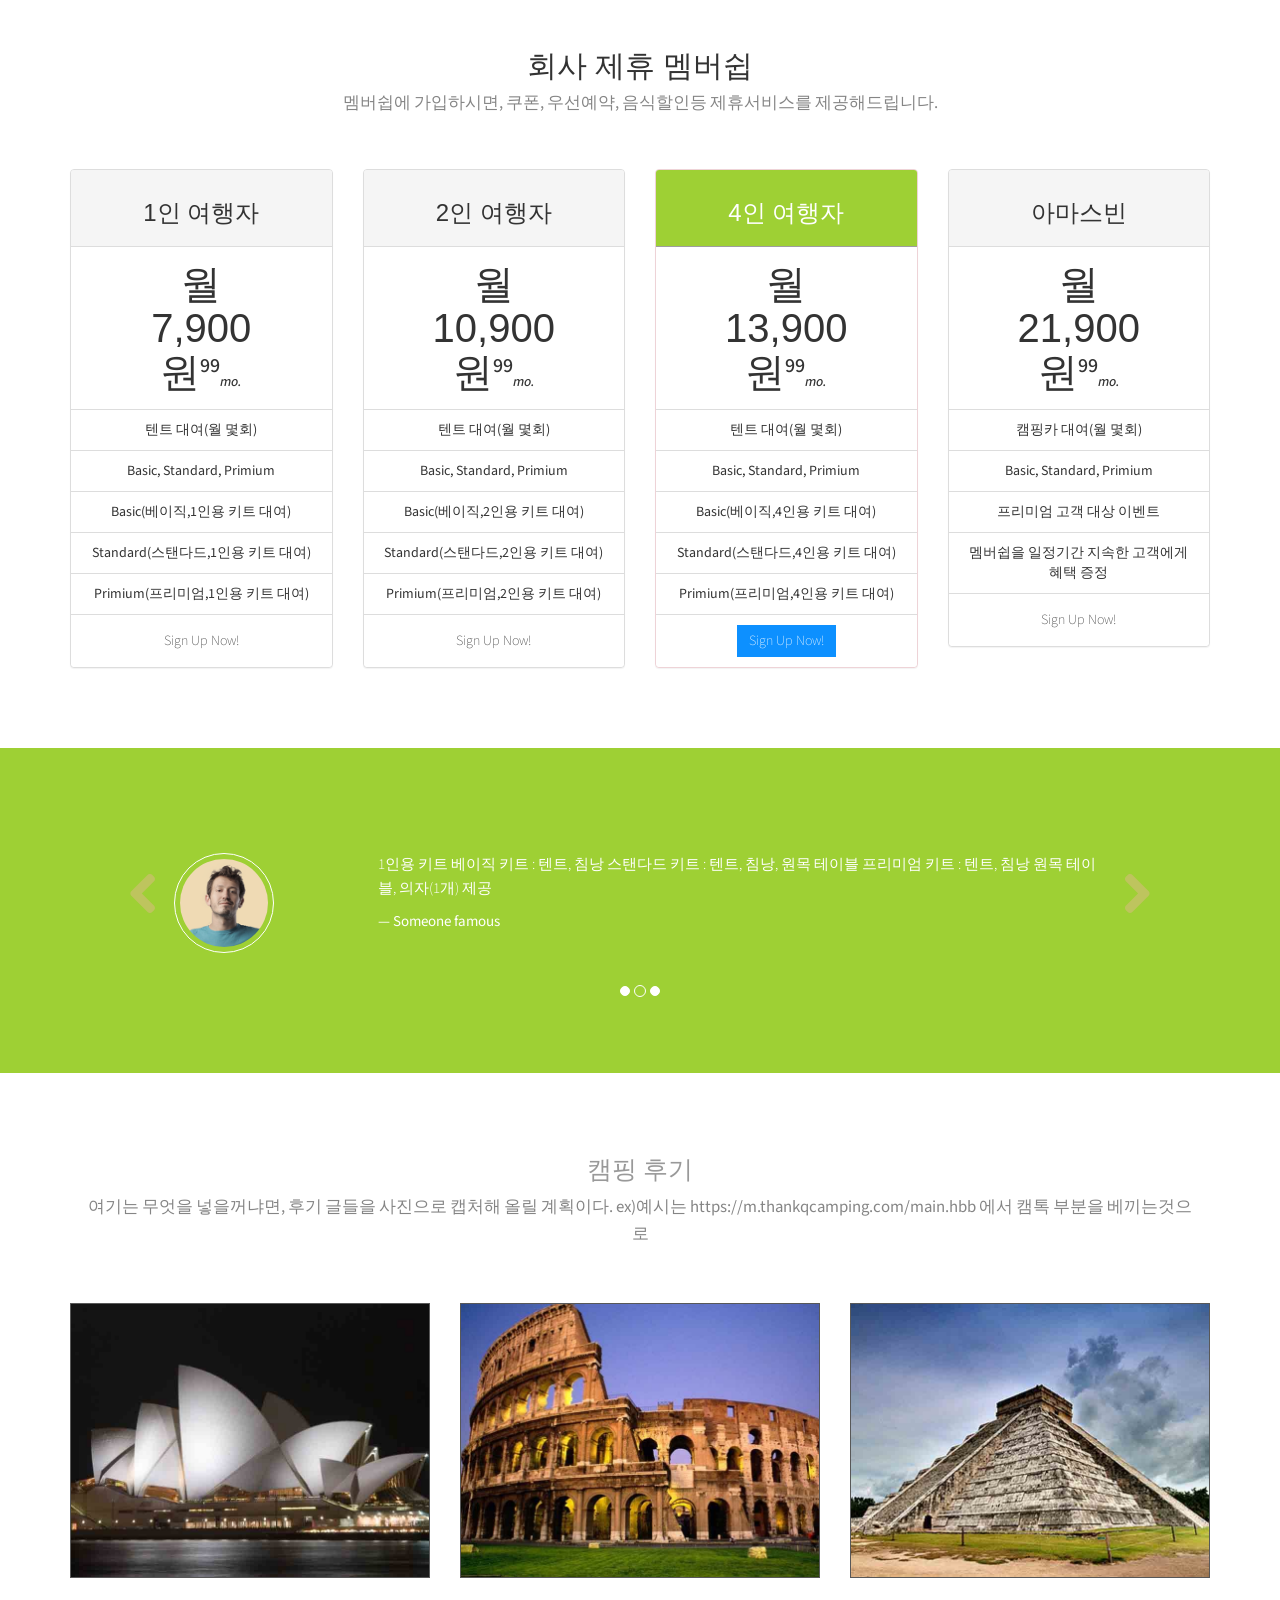
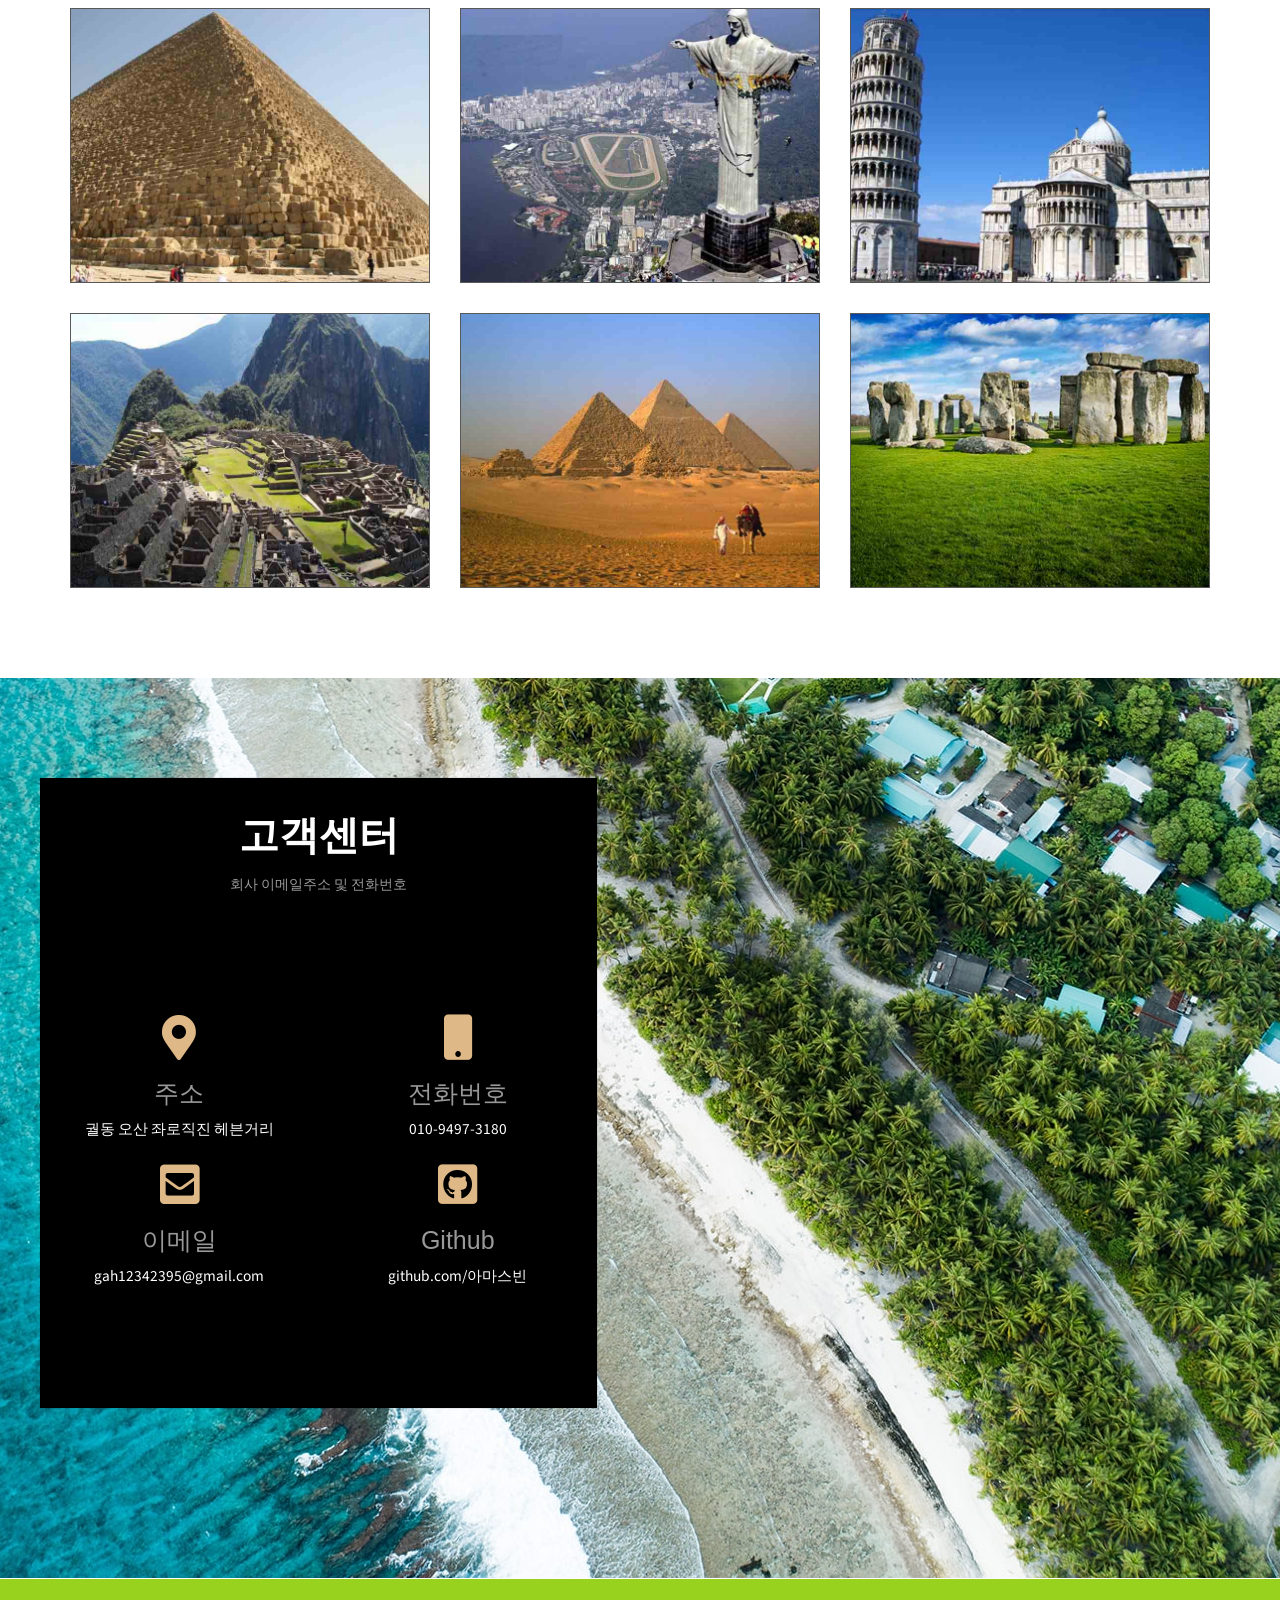
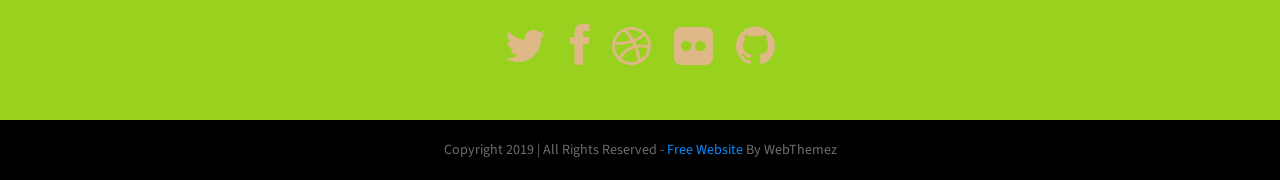
==== commit 5058e72c: "고객센터 새로만듬" ====
--- a/website/index.html
+++ b/website/index.html
@@ -31,6 +31,8 @@
     <link rel="stylesheet" href="css\common.css">
     <link rel="stylesheet" href="css\swiper.css">
     <link rel="stylesheet" href="css\fire.css">
+    <link rel="stylesheet" href="https://use.fontawesome.com/releases/v5.14.0/css/all.css"
+        integrity="sha384-HzLeBuhoNPvSl5KYnjx0BT+WB0QEEqLprO+NBkkk5gbc67FTaL7XIGa2w1L0Xbgc" crossorigin="anonymous">
 
     <!-- Font Awesome -->
     <link href="./index_files/font-awesome.min.css" rel="stylesheet">
@@ -180,8 +182,7 @@
                                 <!-- <p>
 						Sed ut perspiciatis unde omnis iste natus error sit voluptatem accusantium doloremque laudantium, totam rquia.<br>
 						</p> -->
-                                <a href="webhtml/shopping.html"
-                                    class="btn btn-skin">Learn more</a>
+                                <a href="webhtml/shopping.html" class="btn btn-skin">Learn more</a>
                             </div>
                         </div>
                     </div>
@@ -777,74 +778,44 @@
     </section>
 
     <!--Contact -->
-    <section id="contactUs" class="page-section secPad">
-        <div class="container">
-
-            <div class="row">
-                <div class="heading text-center">
-                    <!-- Heading -->
-                    <h2>고객센터</h2>
-                    <p>캠핑장의 개선사항, 캠핑장 찾기 어려움등 고객님들의 불편사항이나 의견들을 반영하여 사이트를 개선합니다.</p>
-                </div>
-            </div>
-
-            <div class="row mrgn30">
-
-
-                <div class="col-sm-12 col-md-8">
-                    <!--NOTE: Update your email Id in "contact_me.php" file in order to receive emails from your contact form-->
-                    <form name="sentMessage" id="contactForm" novalidate="">
-                        <h3>고객정보</h3>
-                        <div class="control-group">
-                            <div class="controls">
-                                <input type="text" class="form-control" placeholder="이름" id="name" required=""
-                                    data-validation-required-message="Please enter your name">
-                                <p class="help-block"></p>
-                            </div>
-                        </div>
-                        <div class="control-group">
-                            <div class="controls">
-                                <input type="email" class="form-control" placeholder="이메일" id="email" required=""
-                                    data-validation-required-message="Please enter your email">
-                                <div class="help-block" style="color:red"></div>
-                            </div>
-                        </div>
-
-                        <div class="control-group">
-                            <div class="controls">
-                                <textarea rows="10" cols="100" class="form-control" placeholder="의견사항" id="message"
-                                    required="" data-validation-required-message="Please enter your message"
-                                    minlength="5" data-validation-minlength-message="Min 5 characters" maxlength="999"
-                                    style="resize:none"></textarea>
-                                <div class="help-block" style="color:red"></div>
-                            </div>
-                        </div>
-                        <div id="success"> </div> <!-- For success/fail messages -->
-                        <button type="submit" class="btn btn-primary pull-right">메시지 전송하기</button><br>
-                    </form>
-                </div>
-                <div class="col-sm-12 col-md-4">
-                    <h4>회사 주소:</h4>
-                    <address>
-                        캠핑 Company<br>
-                        대한민국 경기도 오산시 궐동 (gong-gi do, osan)<br>
-                        오산역 1번출구 캠핑 주식회사
-                        <br>
-                    </address>
-                    <h4>전화번호:</h4>
-                    <address>
-                        02-947-3180<br>
-                    </address>
-                    <h4>이메일</h4>
-                    <address>
-                        camping1234@gmail.com<br>
-                    </address>
-
-                </div>
-            </div>
-        </div>
-        <!--/.container-->
-    </section>
+    <div class="Contactus">
+        <section id="contactUs" class="page-section secPad">
+            <div class="box_adr">
+                <div class="box_top">
+                    <div class="title_contact">
+                        <strong class="centergo">고객센터</strong>
+                    </div>
+                    <div class="sub_contact">회사 이메일주소 및 전화번호</div>
+                </div>
+                <div class="box_bottom"style ="margin-top:120px;">
+                    <ul class="bottom_top">
+                        <div class="bottom_top_left csvvv" style ="width:194px;">
+                            <li><i class="fas fa-map-marker-alt"></i></li>
+                            <h2>주소</h2>
+                            <P>궐동 오산 좌로직진 헤븐거리</P>
+                        </div>
+                        <div class="bottom_top_right csvvv"style ="width:194px;">
+                            <li><i class="fas fa-mobile"></i></li>
+                            <h2>전화번호</h2>
+                            <P>010-9497-3180</P>
+                        </div>
+                    </ul>
+                    <ul class="bottom_bottom">
+                        <div class="bottom_bottom_right csvvv"style ="width:194px;">
+                            <li><i class="fas fa-envelope-square"></i></li>
+                            <h2>이메일</h2>
+                            <P>gah12342395@gmail.com</P>
+                        </div>
+                        <div class="bottom_bottom_right csvvv"style ="width:194px;">
+                            <li><i class="fab fa-github-square"></i></li>
+                            <h2>Github</h2>
+                            <P>github.com/아마스빈</P>
+                        </div>
+                    </ul>
+                </div>
+            </div>
+        </section>
+    </div>
     <footer>
         <div class="container">
             <div class="social text-center">
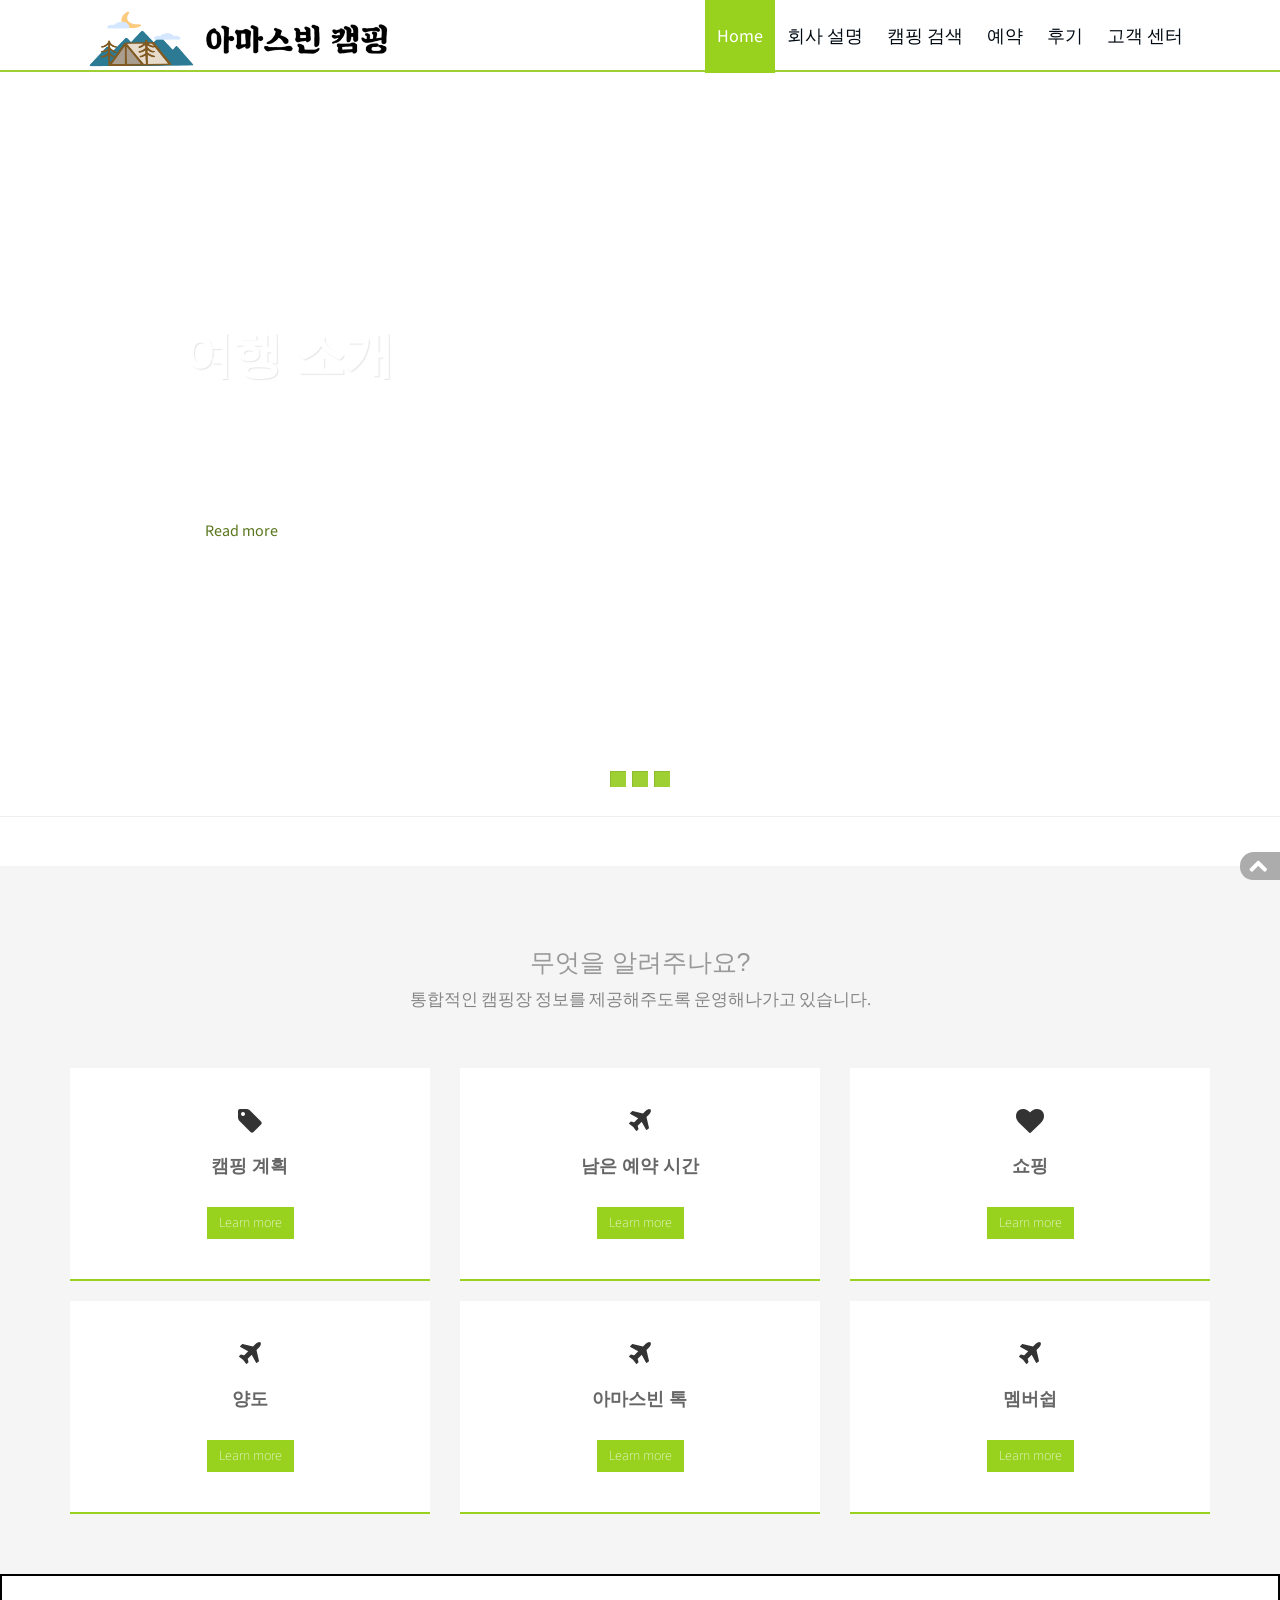
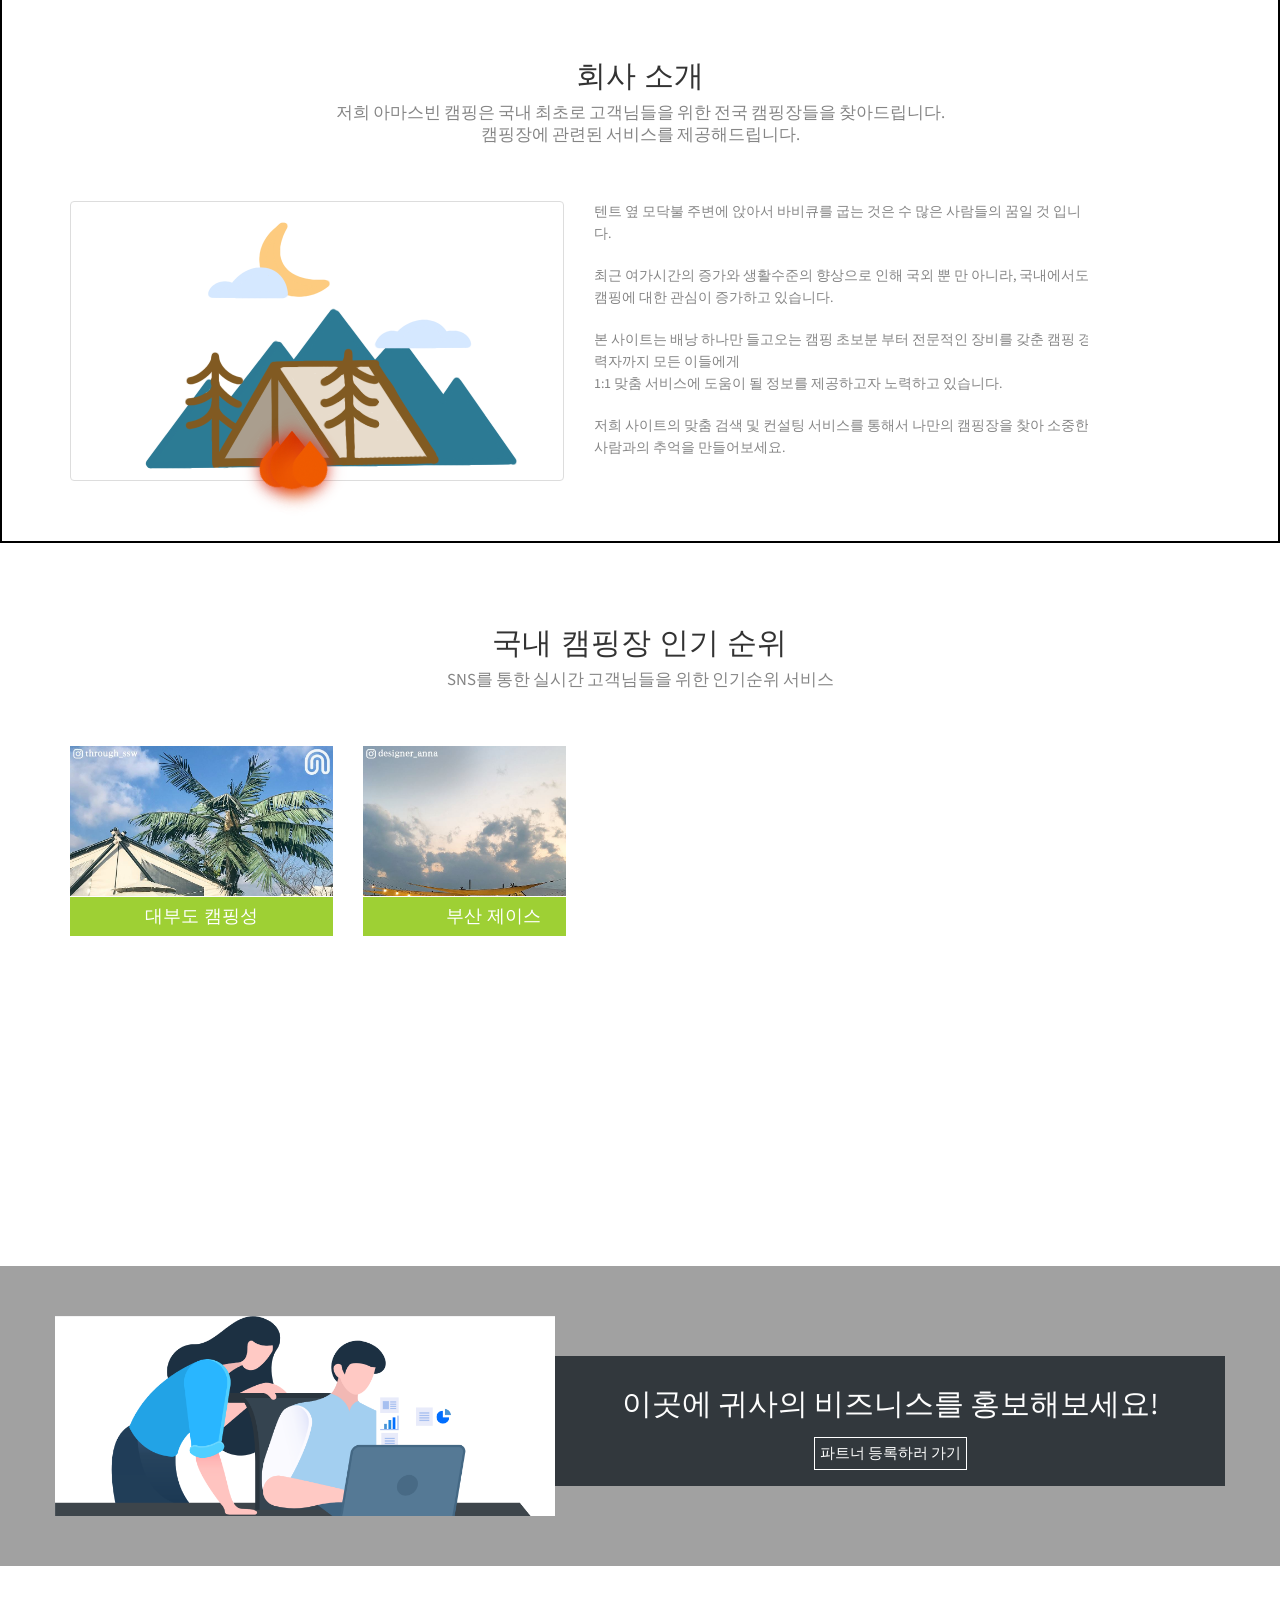
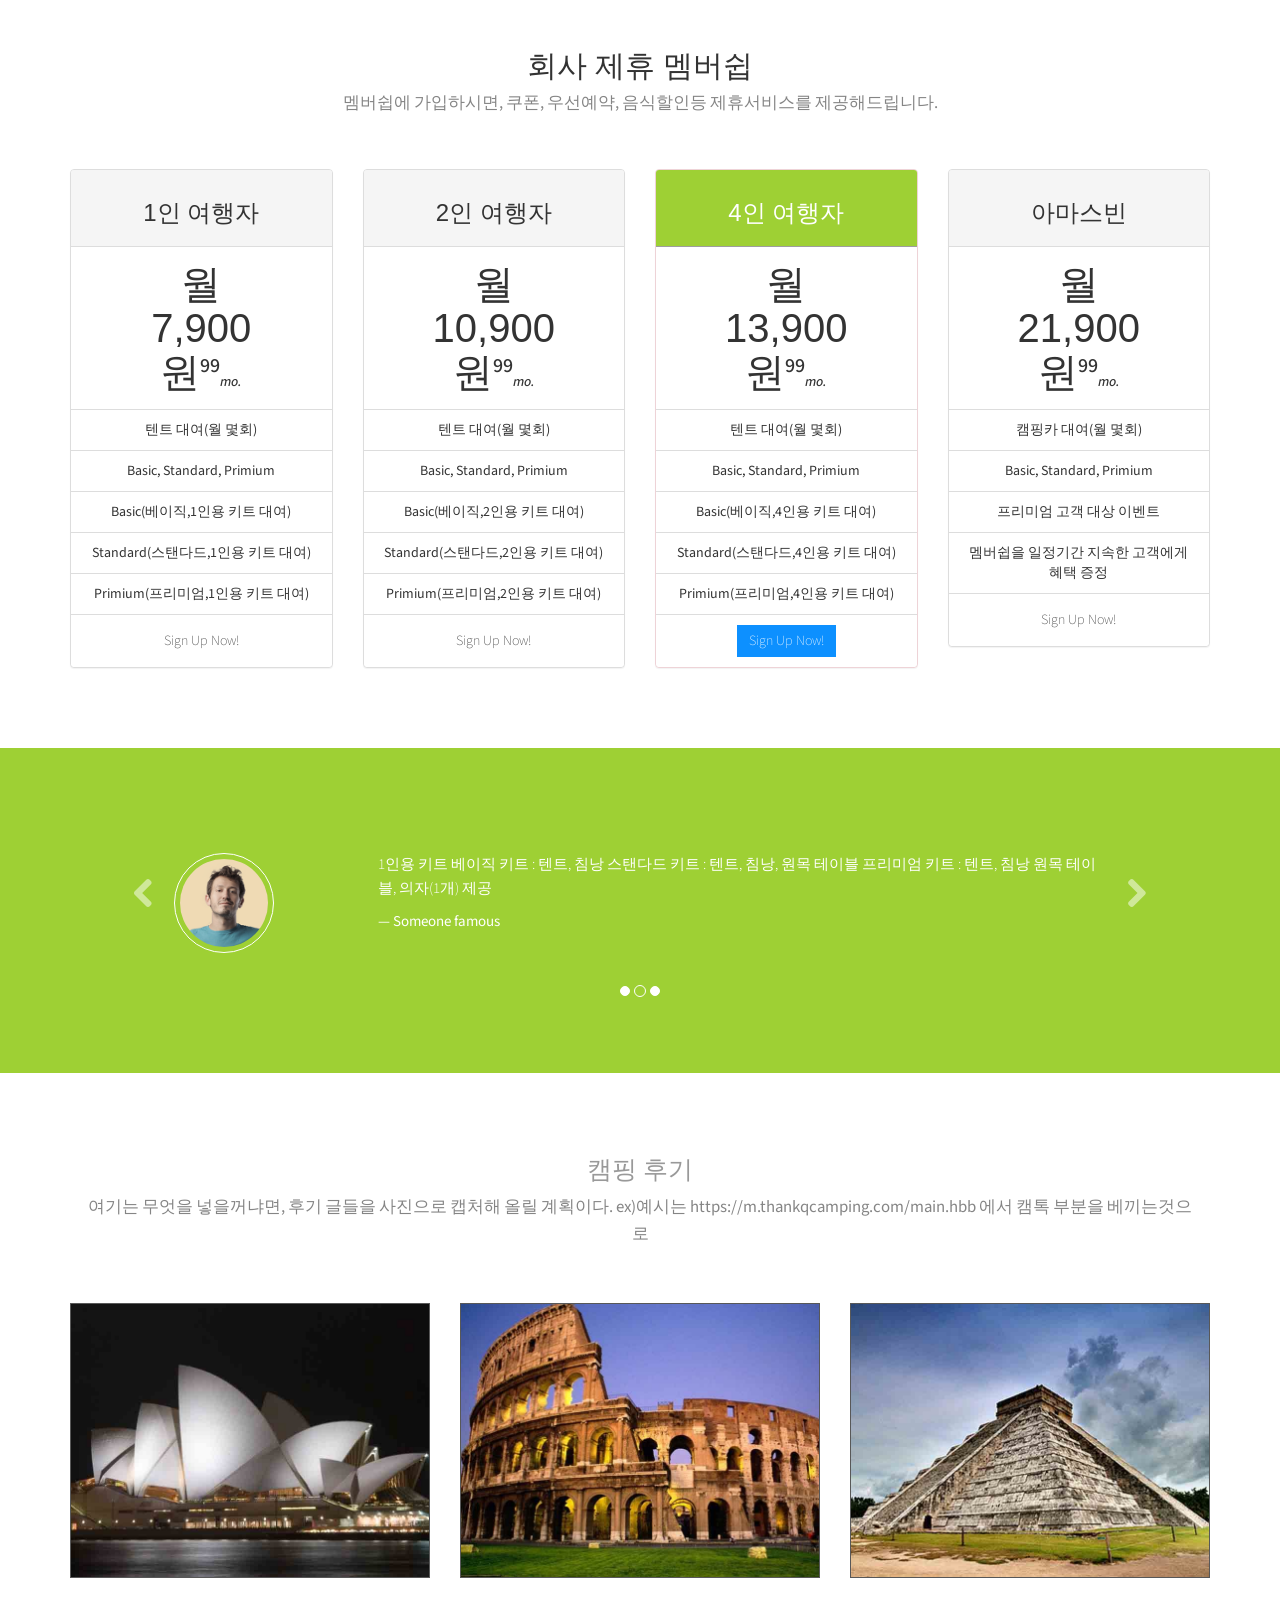
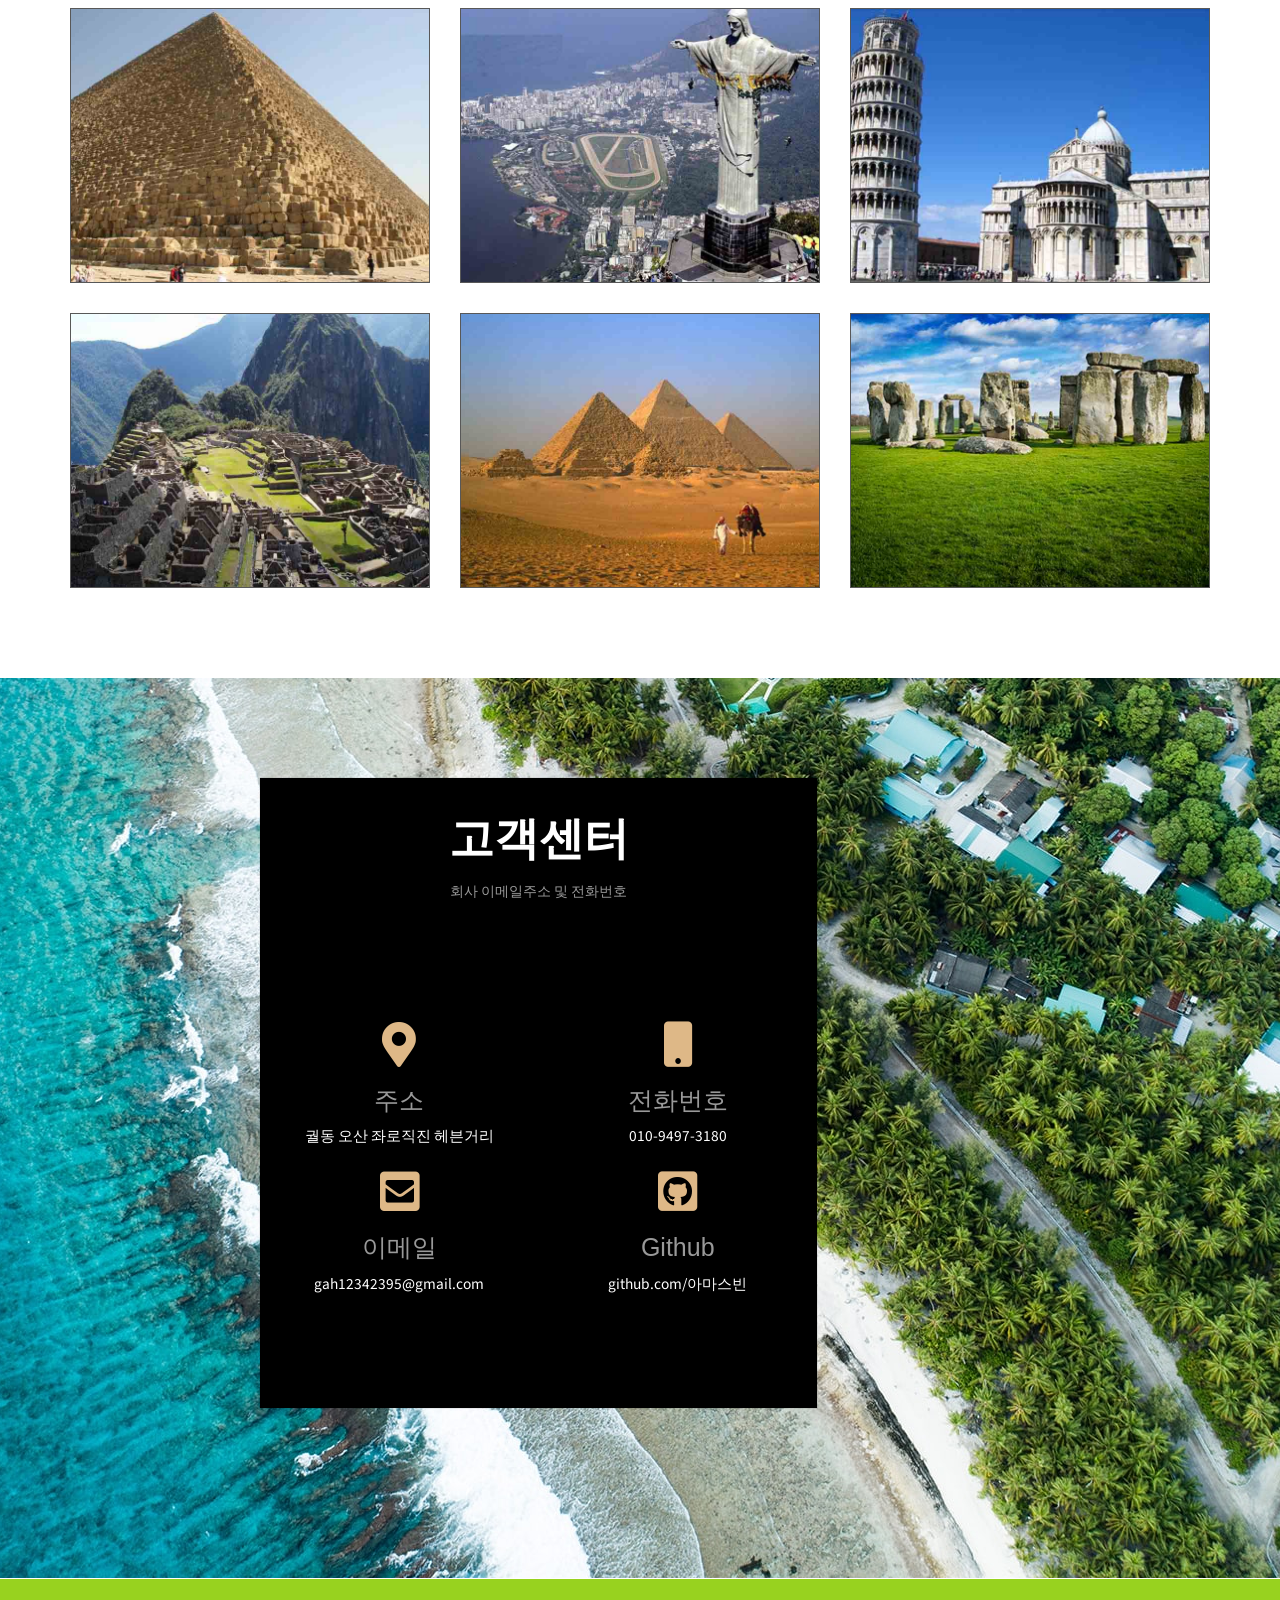
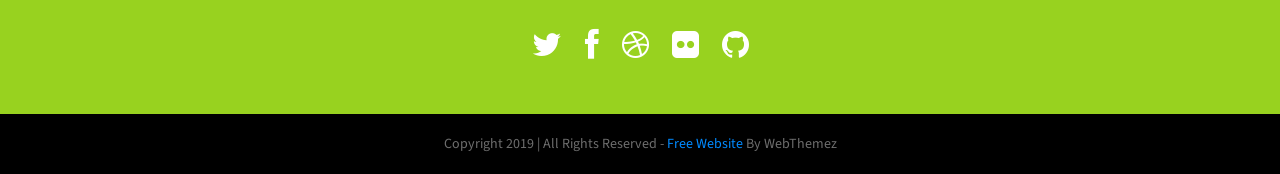
==== commit 2ab85c88: "css 수정" ====
--- a/website/index.html
+++ b/website/index.html
@@ -54,14 +54,12 @@
                         <span class="icon-bar"></span>
                         <span class="icon-bar"></span>
                     </button>
-                    <img src="index_files/캠핑장인기사진/공설입로고.png" class="navbar-brand scroll-top logo" style="
+                    <a href="index.html"><img src="index_files/캠핑장인기사진/공설입로고.png" class="navbar-brand scroll-top logo" style="
                     width: 135px;
                     height: 76px;
                     padding-top: 0px;
-                    padding-right: 0px;
-                "><img src="index_files/캠핑장인기사진/아마로고.png" class="navbar-brand scroll-top logo" style="
-    height: 63px;
-"></a>
+                    padding-right: 0px;"></a>
+                    <a href="index.html"><img src="index_files/캠핑장인기사진/아마로고.png" class="navbar-brand scroll-top logo" style="height: 63px;"></a>
                 </div>
                 <!--/.navbar-header-->
                 <div id="main-nav" class="collapse navbar-collapse">
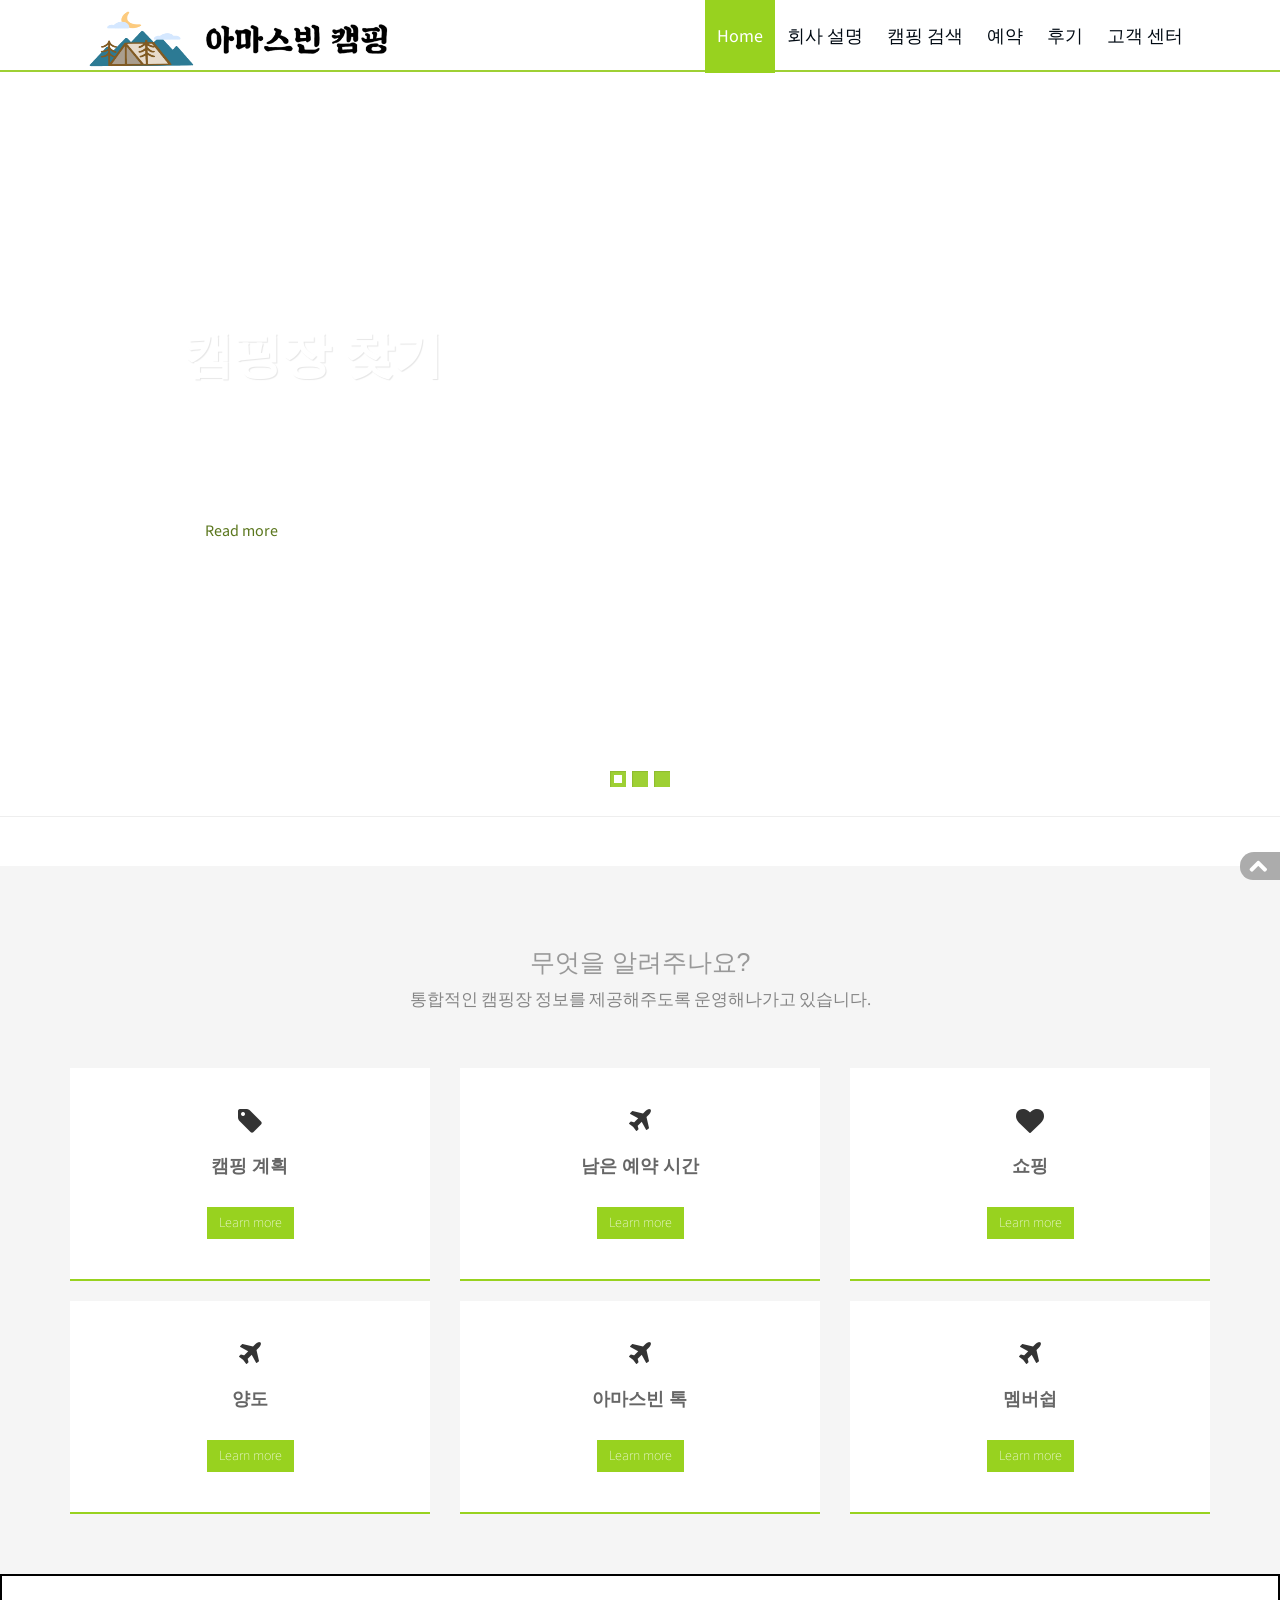
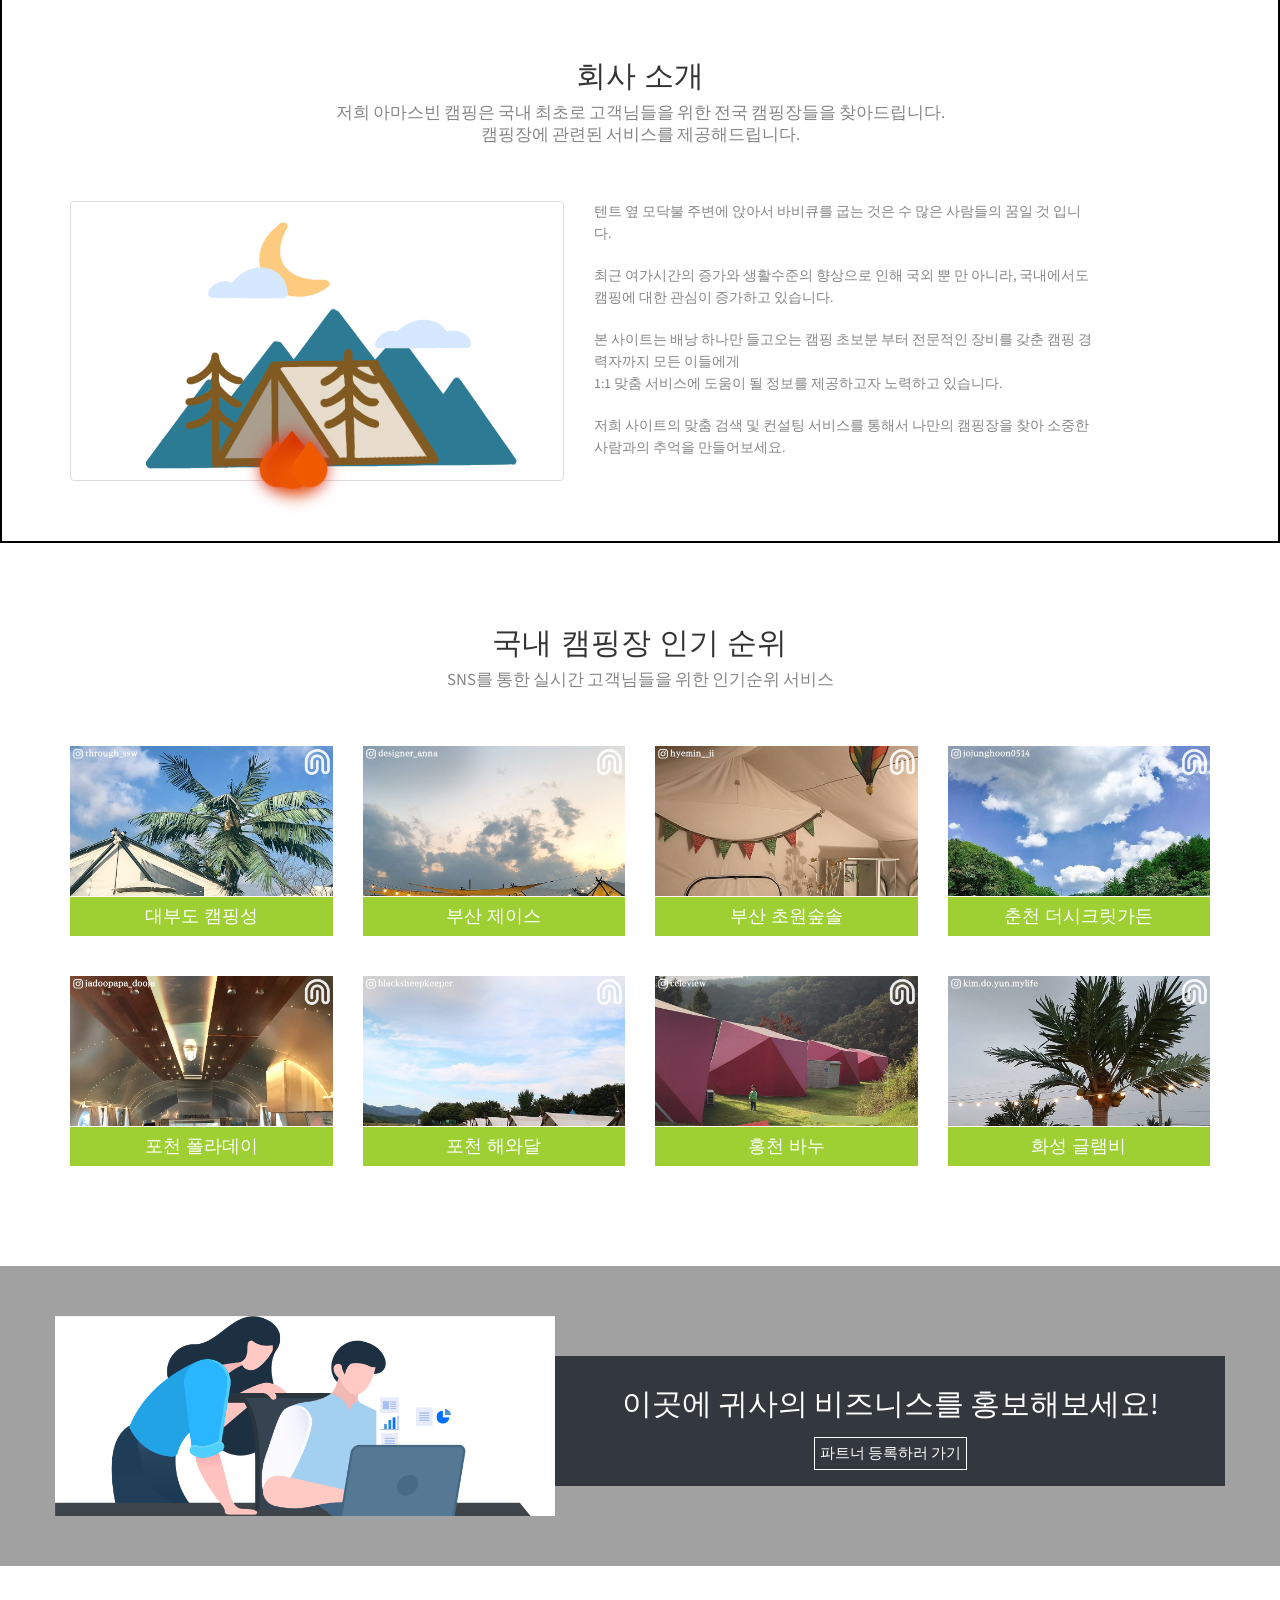
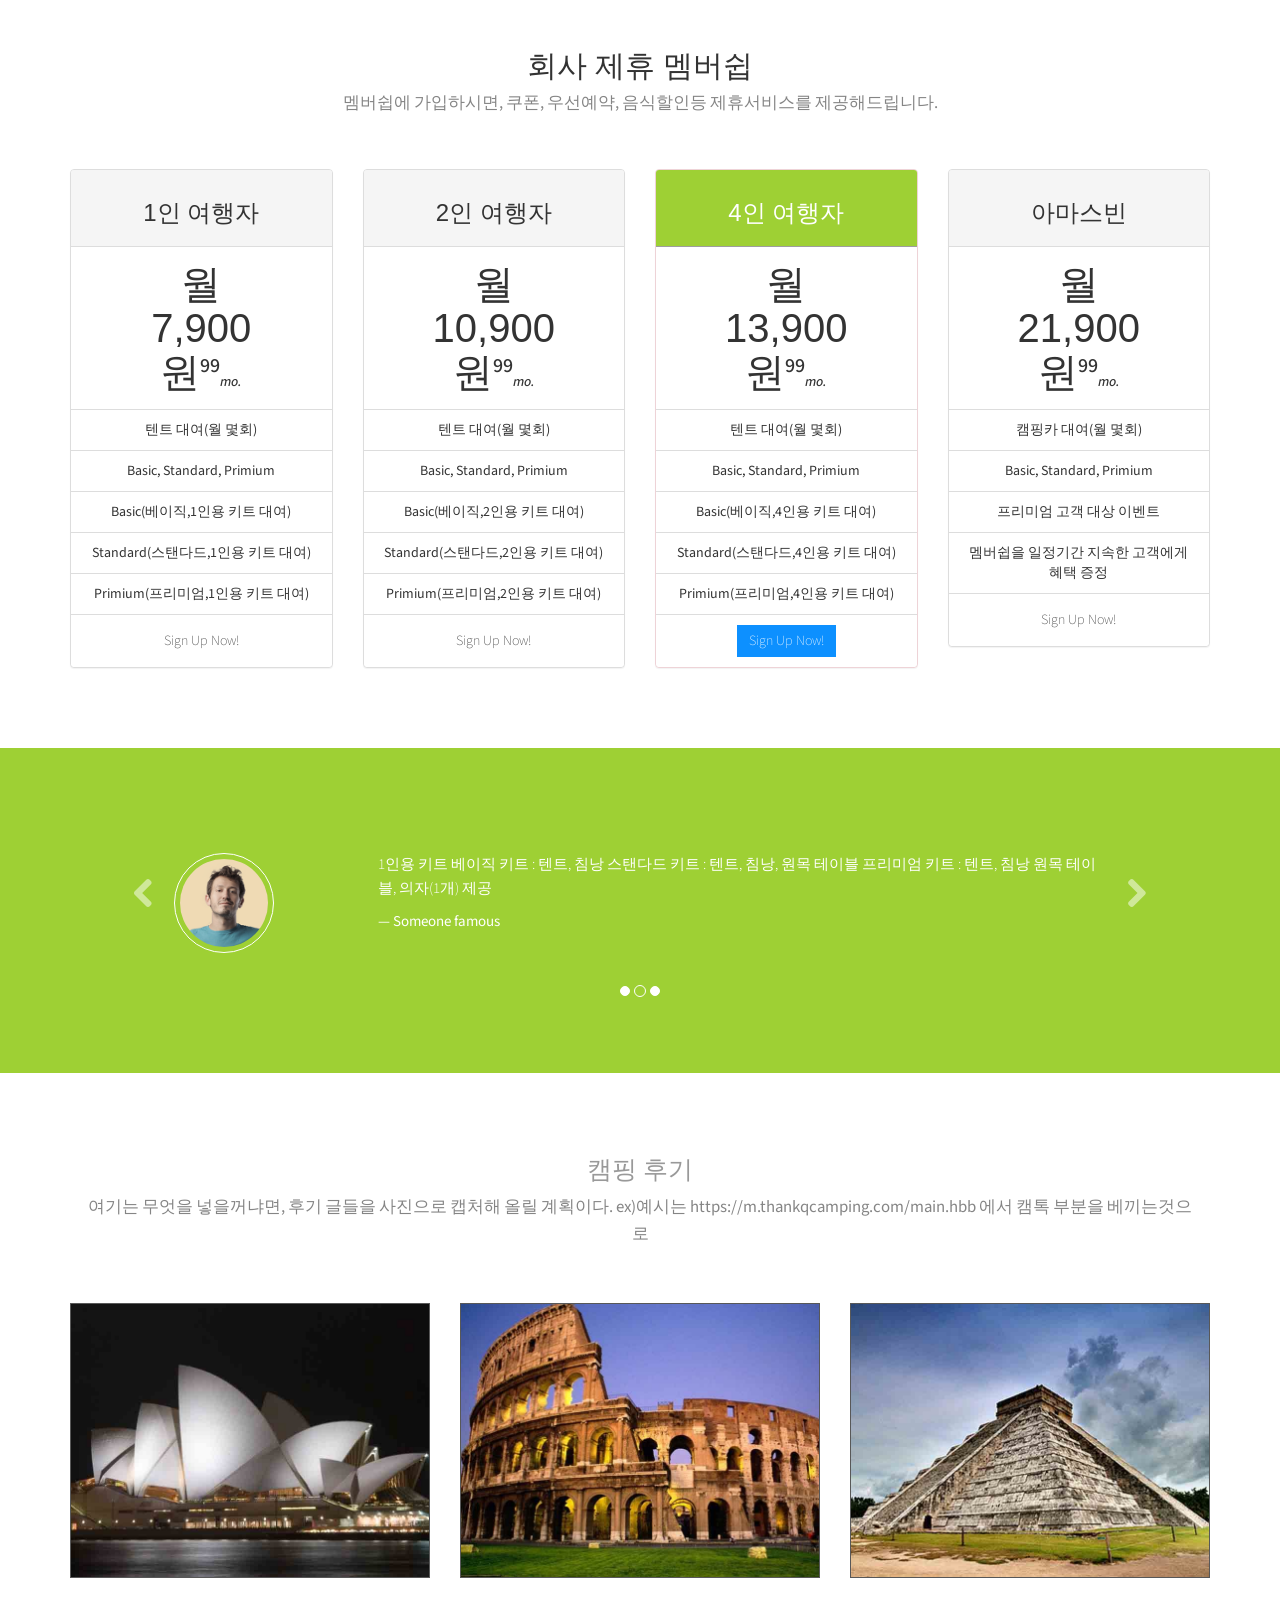
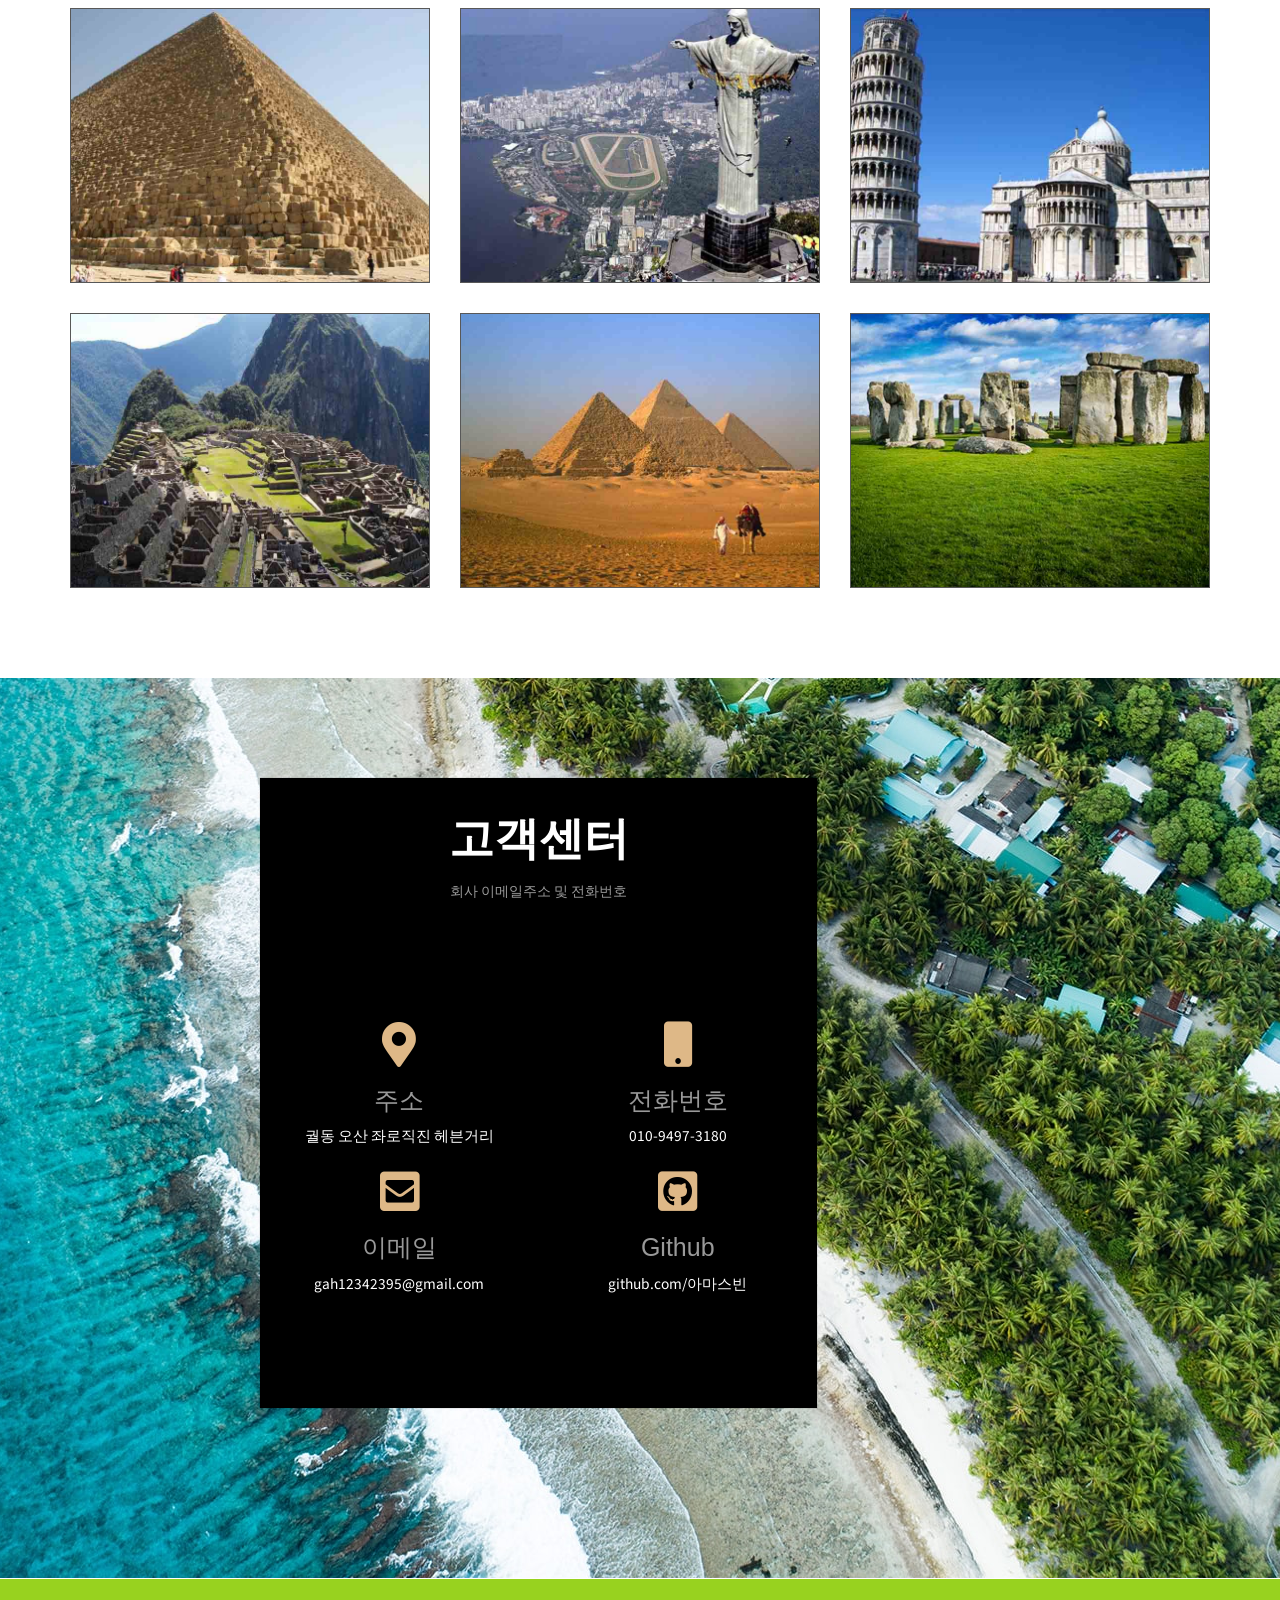
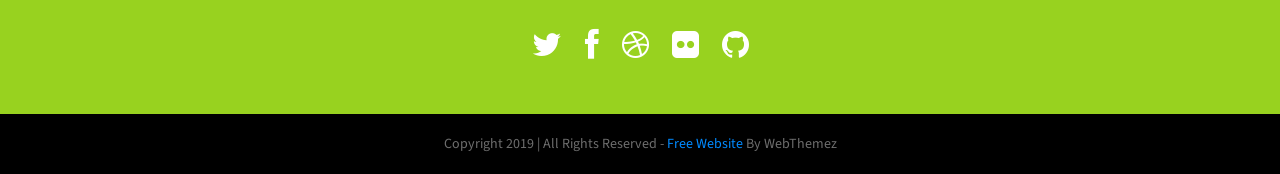
==== commit 4f9256f2: "쇼핑사이트 완성" ====
--- a/website/index.html
+++ b/website/index.html
@@ -98,7 +98,7 @@
                         <a href="../camping search/christmas.html" class="da-link">Read more</a>
                         <div class="da-img"></div>
                     </div>
-                    <div class="da-slide da-slide-toleft">
+                    <!-- <div class="da-slide da-slide-toleft">
                         <h2>여행 소개</h2>
                         <p style="padding-top: 10px">오랫동안 기억에 남을 여행을 소개해드립니다.</p>
                         <a href="webhtml\introduce.html" class="da-link">Read more</a>
@@ -109,7 +109,7 @@
                         <p style="padding-top: 10px">만족도가 높았던 여행들을 소개해드립니다.</p>
                         <a href="webhtml\ranking.html" class="da-link">Read more</a>
                         <div class="da-img"></div>
-                    </div>
+                    </div> -->
                     <!--  <nav class="da-arrows">
                         <span class="da-arrows-prev"></span>
                         <span class="da-arrows-next"></span>
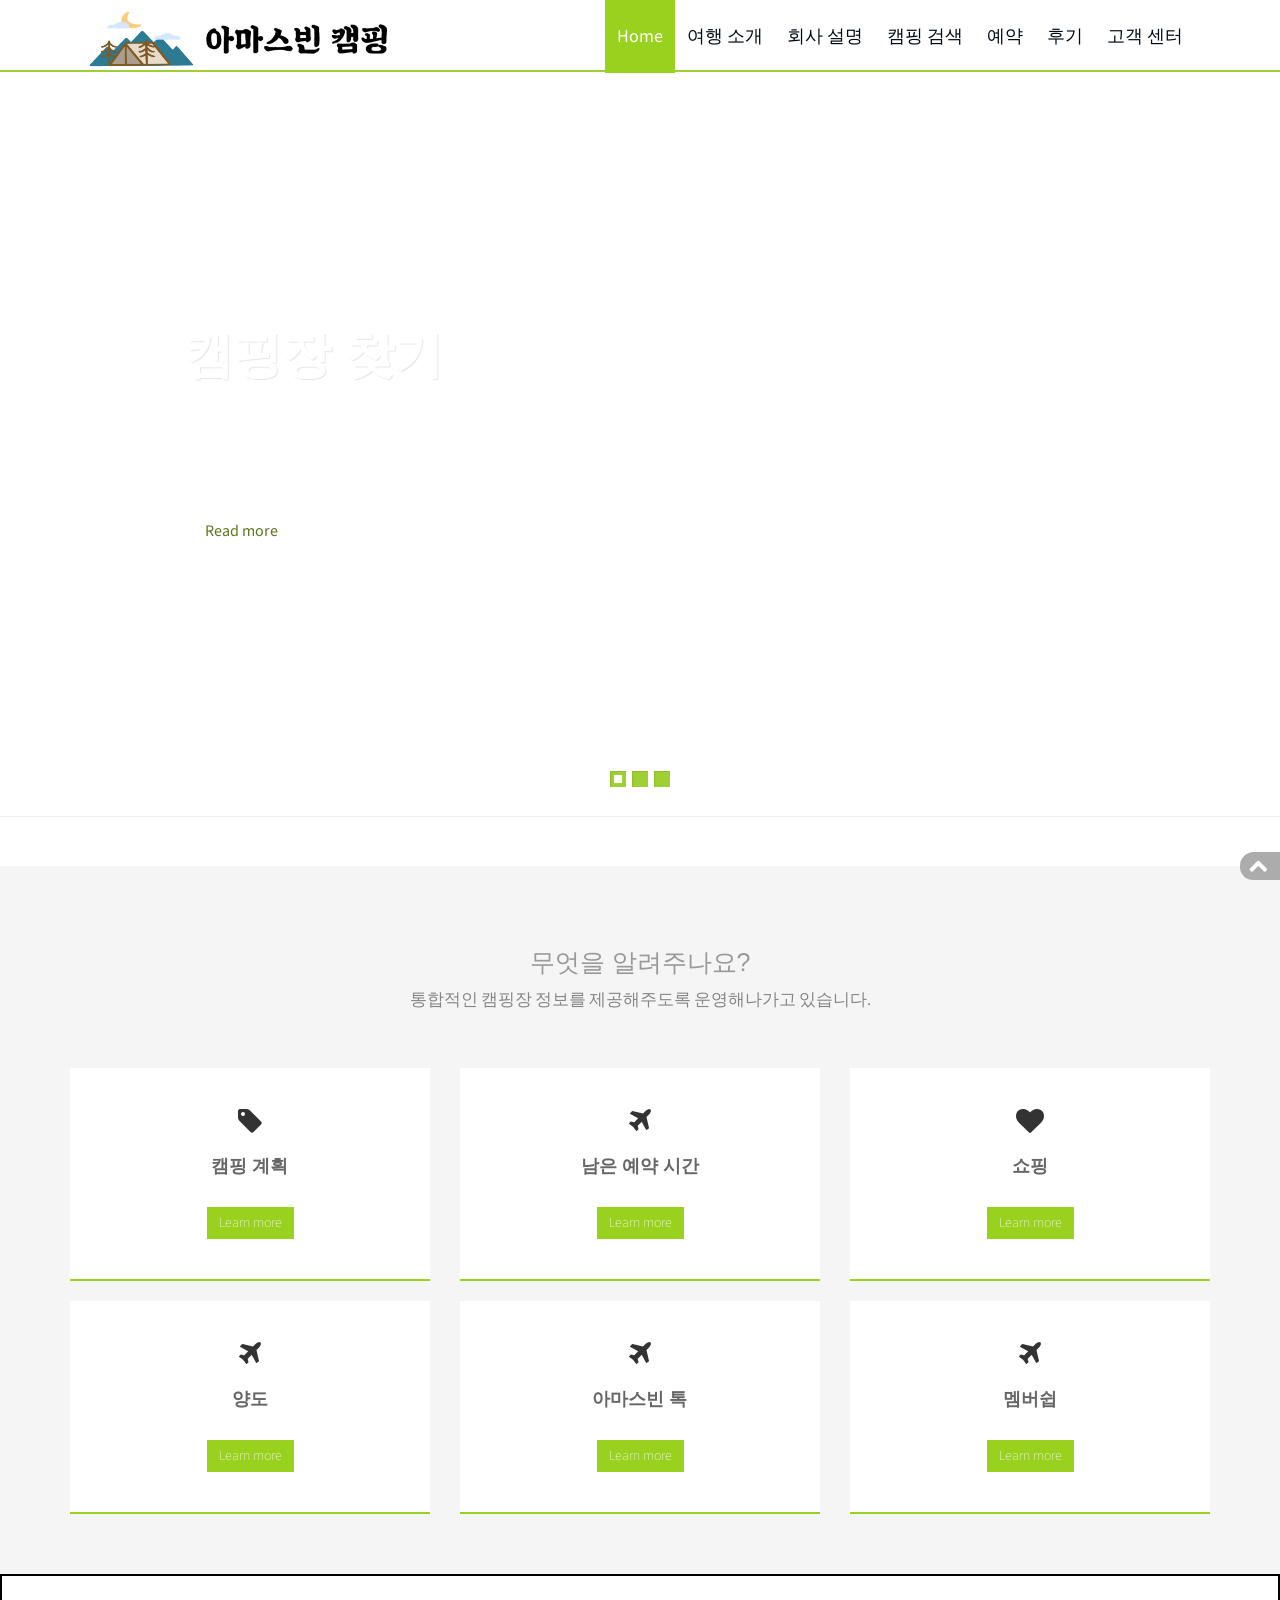
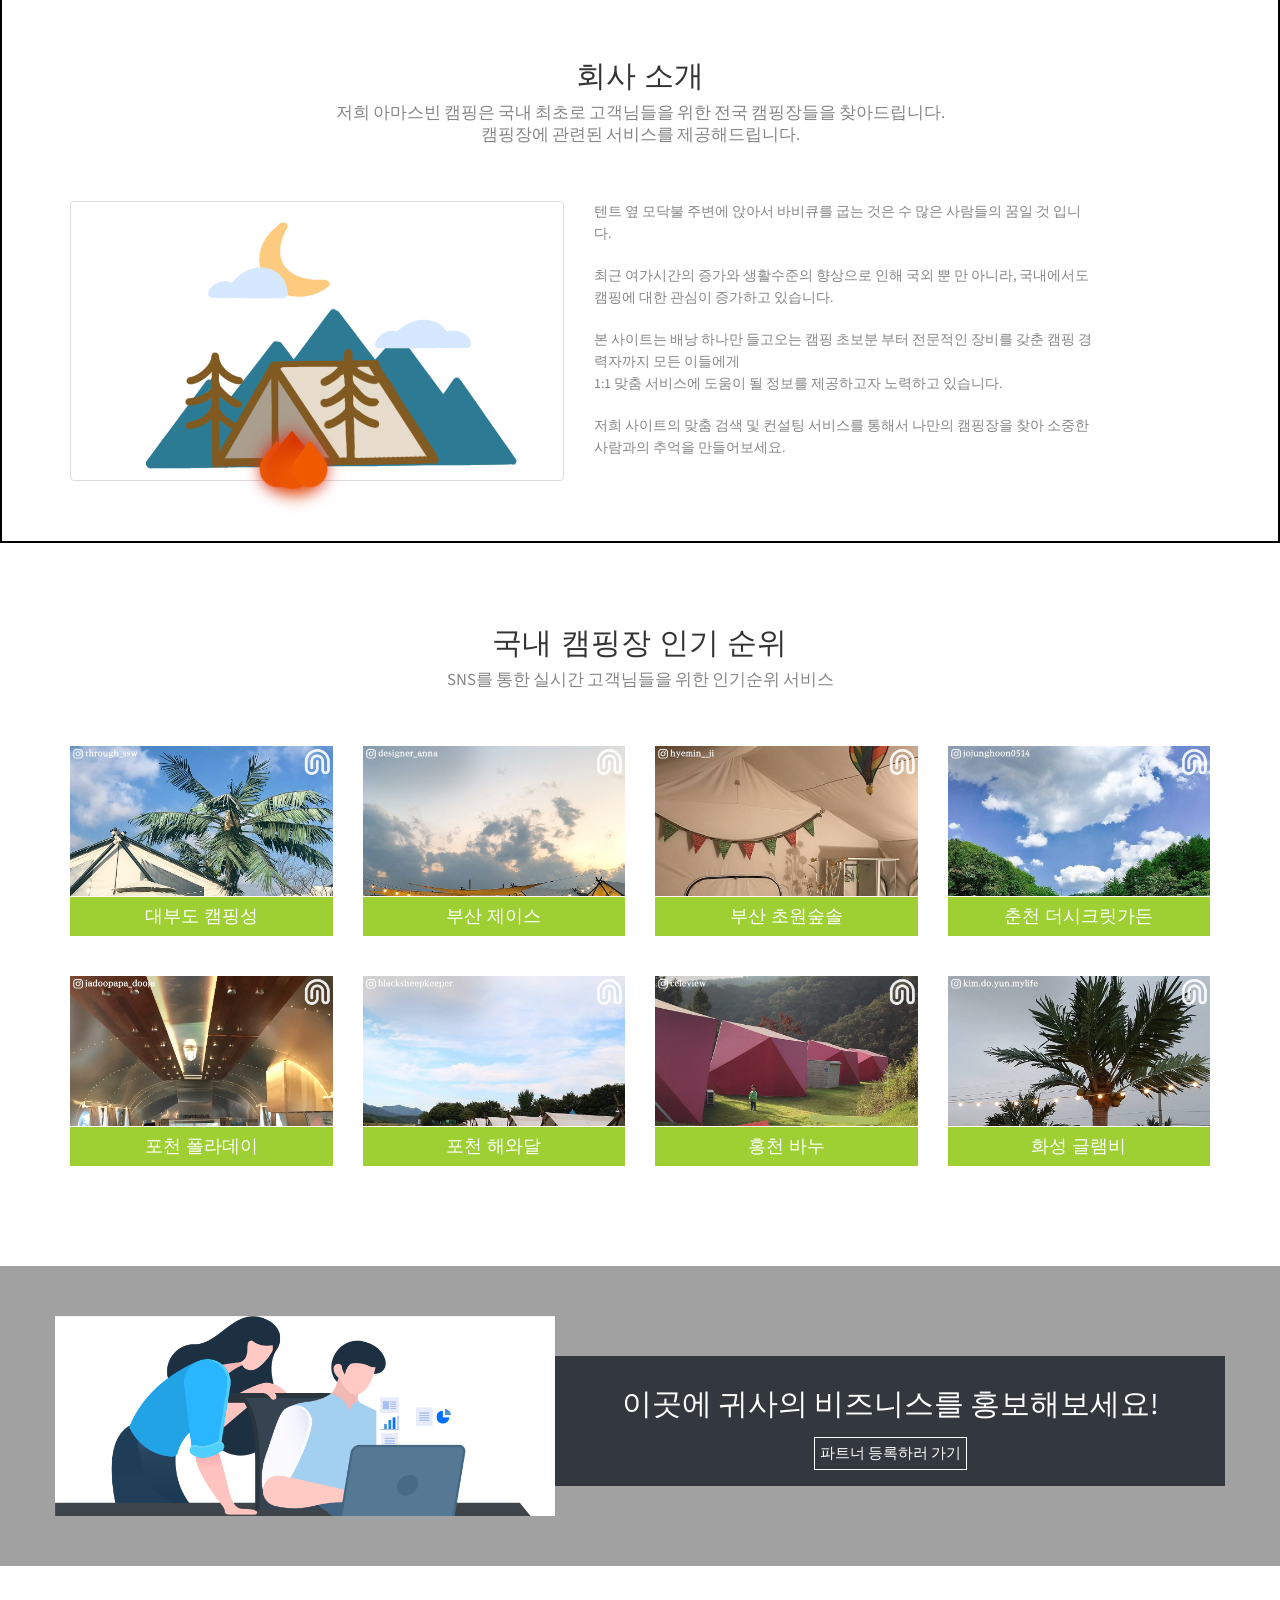
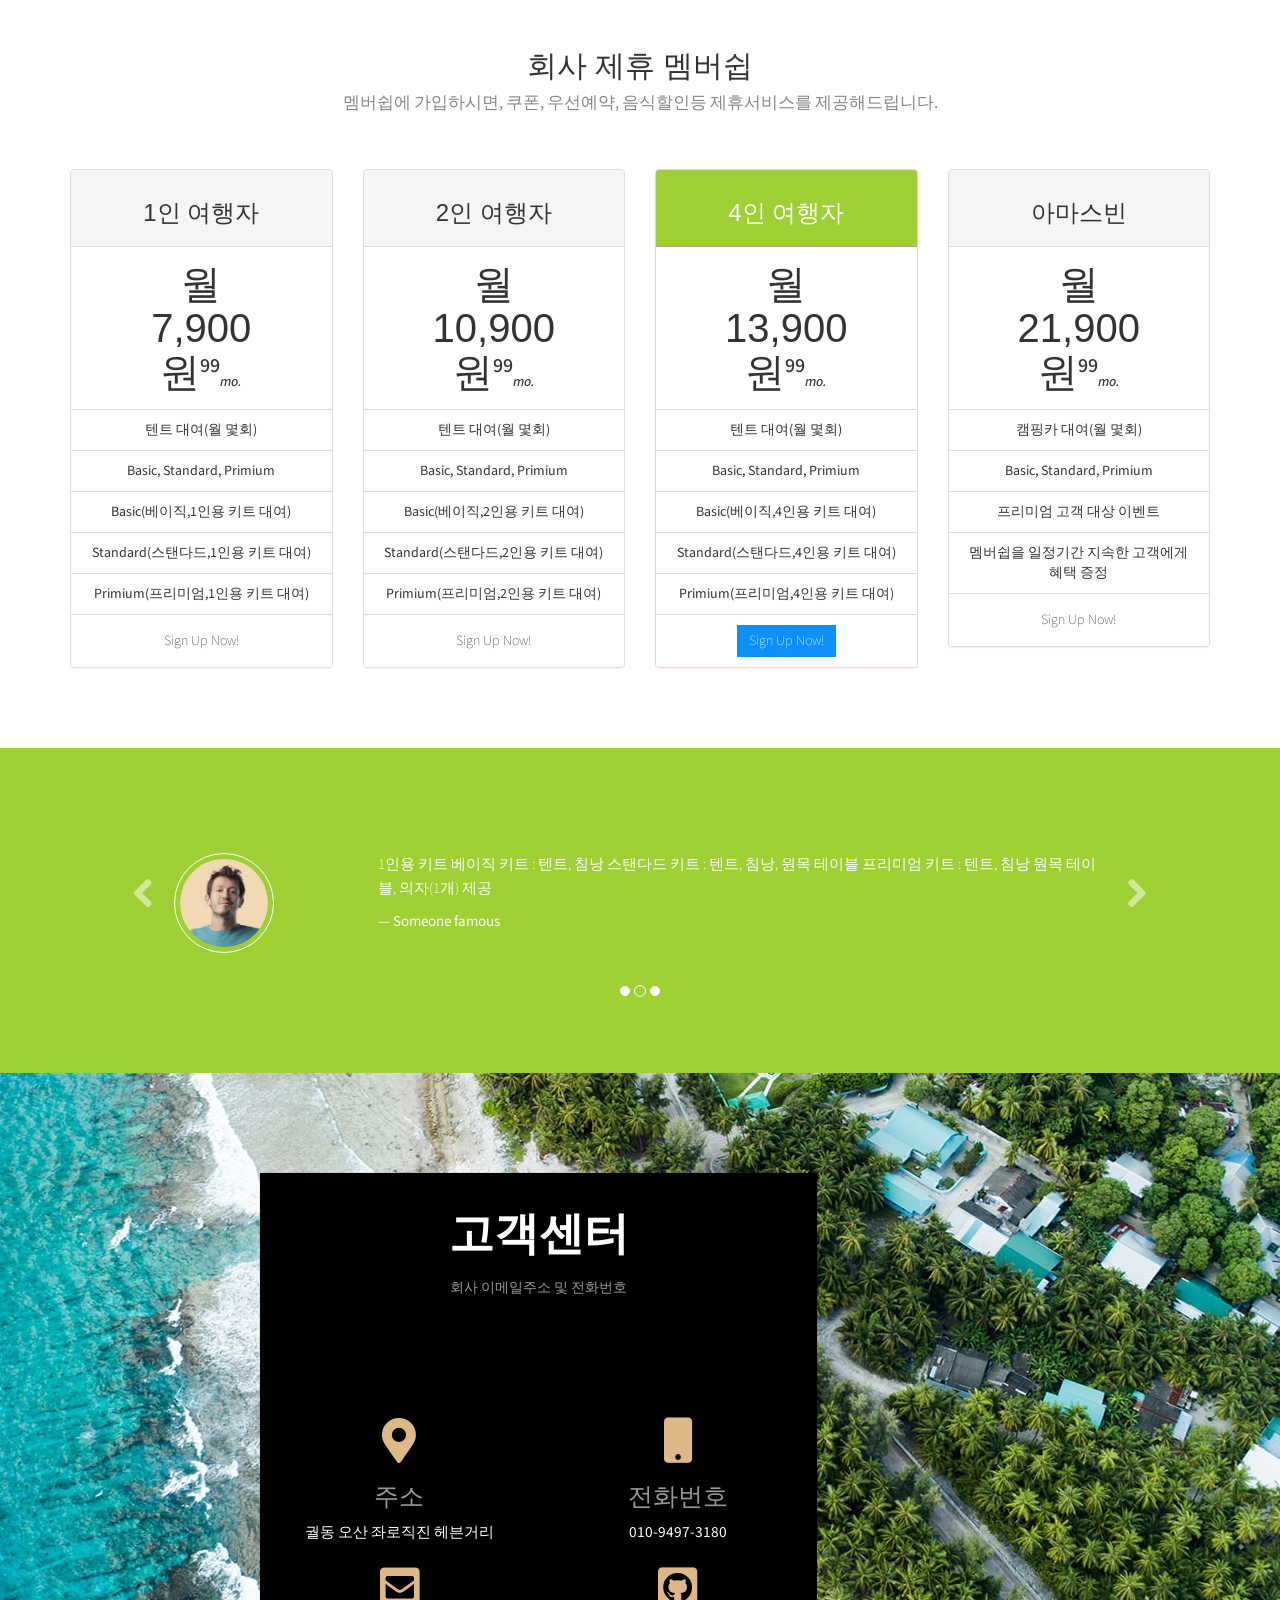
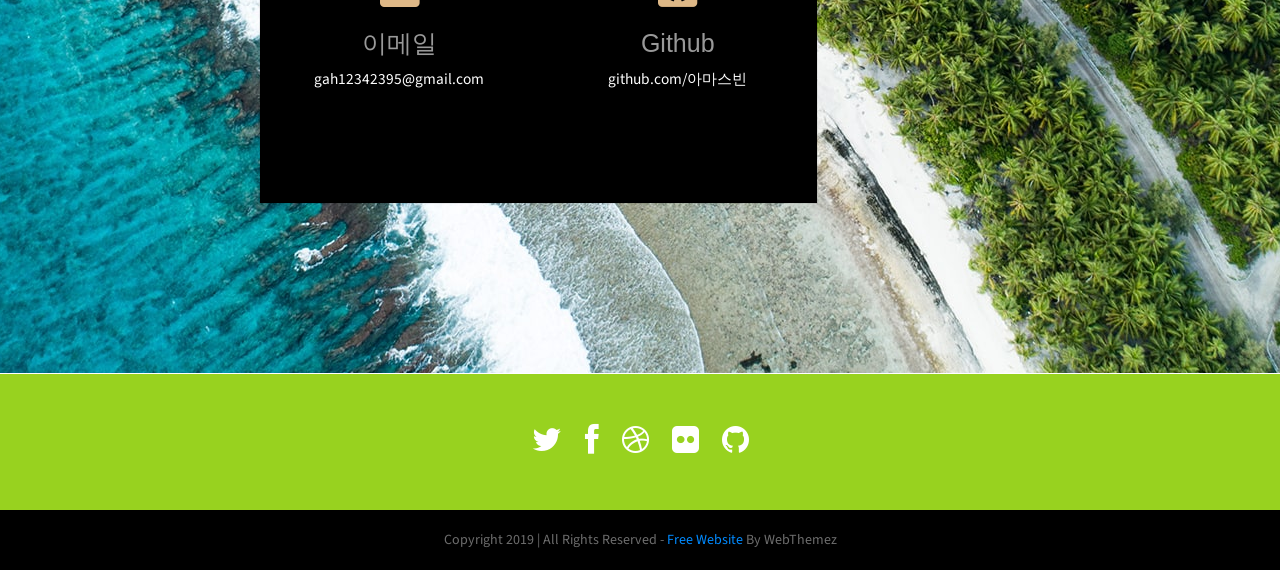
==== commit 057d7a35: "최종완성본" ====
--- a/website/index.html
+++ b/website/index.html
@@ -67,13 +67,15 @@
                         <li class="active"><a
                                 href="file:///C:/Users/82109/Desktop/traveller-free-web-template/index.html#home"
                                 class="scroll-link">Home</a></li>
+                        <li><a href="../teamsite/캠핑소개/여행소개/Home.html" 
+                            class="scroll-link">여행 소개</a></li>
                         <li><a href="file:///C:/Users/82109/Desktop/traveller-free-web-template/index.html#aboutUs"
                                 class="scroll-link">회사 설명</a></li>
                         <li><a href="file:///C:/Users/82109/Desktop/traveller-free-web-template/index.html#packages"
                                 class="scroll-link">캠핑 검색</a></li>
                         <li><a href="file:///C:/Users/82109/Desktop/traveller-free-web-template/index.html#priceTable"
                                 class="scroll-link">예약</a></li>
-                        <li><a href="file:///C:/Users/82109/Desktop/traveller-free-web-template/index.html#portfolio"
+                        <li><a href="../teamsite/camping/index.html"
                                 class="scroll-link">후기</a></li>
                         <li><a href="file:///C:/Users/82109/Desktop/traveller-free-web-template/index.html#contactUs"
                                 class="scroll-link">고객 센터</a></li>
@@ -148,7 +150,7 @@
                                 <!-- <p>
 						Sed ut perspiciatis unde omnis iste natus error sit voluptatem accusantium doloremque laudantium, totam rquia.<br>
 						</p> -->
-                                <a href="file:///C:/Users/82109/Desktop/traveller-free-web-template/index.html#"
+                                <a href="../teamsite/여행계획/index.html"
                                     class="btn btn-skin">Learn more</a>
                             </div>
                         </div>
@@ -631,149 +633,7 @@
         </div>
     </section>
     <!--Portfolio-->
-    <section id="portfolio" class="page-section section appear clearfix secPad">
-        <div class="container">
-
-            <div class="heading text-center">
-                <!-- Heading -->
-                <h2>캠핑 후기</h2>
-                <p>여기는 무엇을 넣을꺼냐면, 후기 글들을 사진으로 캡처해 올릴 계획이다. ex)예시는 https://m.thankqcamping.com/main.hbb 에서 캠톡 부분을 베끼는것으로
-                </p>
-            </div>
-
-            <div class="row">
-                <div class="col-md-12">
-                    <div class="row">
-                        <div class="portfolio-items isotopeWrapper clearfix isotope" id="3"
-                            style="position: relative; overflow: hidden; height: 765px;">
-
-                            <article class="col-sm-4 isotopeItem webdesign isotope-item"
-                                style="position: absolute; left: 0px; top: 0px; transform: translate3d(0px, 0px, 0px);">
-                                <div class="portfolio-item">
-                                    <img src="./index_files/img1.jpg" alt="">
-                                    <div class="portfolio-desc align-center">
-                                        <div class="folio-Get It!">
-                                            <a href="./index_files/img1.jpg" class="fancybox">
-                                                <i class="fa fa-arrows-alt fa-2x"></i></a>
-                                        </div>
-                                    </div>
-                                </div>
-                            </article>
-
-                            <article class="col-sm-4 isotopeItem photography isotope-item"
-                                style="position: absolute; left: 0px; top: 0px; transform: translate3d(323px, 0px, 0px);">
-                                <div class="portfolio-item">
-                                    <img src="./index_files/img2.jpg" alt="">
-                                    <div class="portfolio-desc align-center">
-                                        <div class="folio-Get It!">
-                                            <a href="./index_files/img2.jpg" class="fancybox">
-                                                <i class="fa fa-arrows-alt fa-2x"></i></a>
-                                        </div>
-                                    </div>
-                                </div>
-                            </article>
-
-
-                            <article class="col-sm-4 isotopeItem photography isotope-item"
-                                style="position: absolute; left: 0px; top: 0px; transform: translate3d(647px, 0px, 0px);">
-                                <div class="portfolio-item">
-                                    <img src="./index_files/img3.jpg" alt="">
-                                    <div class="portfolio-desc align-center">
-                                        <div class="folio-Get It!">
-                                            <a href="./index_files/img3.jpg" class="fancybox">
-                                                <i class="fa fa-arrows-alt fa-2x"></i></a>
-                                        </div>
-                                    </div>
-                                </div>
-                            </article>
-
-                            <article class="col-sm-4 isotopeItem print isotope-item"
-                                style="position: absolute; left: 0px; top: 0px; transform: translate3d(0px, 255px, 0px);">
-                                <div class="portfolio-item">
-                                    <img src="./index_files/img4.jpg" alt="">
-                                    <div class="portfolio-desc align-center">
-                                        <div class="folio-Get It!">
-                                            <a href="./index_files/img4.jpg" class="fancybox">
-                                                <i class="fa fa-arrows-alt fa-2x"></i></a>
-                                        </div>
-                                    </div>
-                                </div>
-                            </article>
-
-                            <article class="col-sm-4 isotopeItem photography isotope-item"
-                                style="position: absolute; left: 0px; top: 0px; transform: translate3d(323px, 255px, 0px);">
-                                <div class="portfolio-item">
-                                    <img src="./index_files/img5.jpg" alt="">
-                                    <div class="portfolio-desc align-center">
-                                        <div class="folio-Get It!">
-                                            <a href="./index_files/img5.jpg" class="fancybox">
-                                                <i class="fa fa-arrows-alt fa-2x"></i></a>
-                                        </div>
-                                    </div>
-                                </div>
-                            </article>
-
-                            <article class="col-sm-4 isotopeItem webdesign isotope-item"
-                                style="position: absolute; left: 0px; top: 0px; transform: translate3d(647px, 255px, 0px);">
-                                <div class="portfolio-item">
-                                    <img src="./index_files/img6.jpg" alt="">
-                                    <div class="portfolio-desc align-center">
-                                        <div class="folio-Get It!">
-                                            <a href="./index_files/img6.jpg" class="fancybox">
-                                                <i class="fa fa-arrows-alt fa-2x"></i></a>
-                                        </div>
-                                    </div>
-                                </div>
-                            </article>
-
-                            <article class="col-sm-4 isotopeItem print isotope-item"
-                                style="position: absolute; left: 0px; top: 0px; transform: translate3d(0px, 510px, 0px);">
-                                <div class="portfolio-item">
-                                    <img src="./index_files/img7.jpg" alt="">
-                                    <div class="portfolio-desc align-center">
-                                        <div class="folio-Get It!">
-                                            <a href="./index_files/img7.jpg" class="fancybox">
-                                                <i class="fa fa-arrows-alt fa-2x"></i></a>
-                                        </div>
-                                    </div>
-                                </div>
-                            </article>
-
-                            <article class="col-sm-4 isotopeItem photography isotope-item"
-                                style="position: absolute; left: 0px; top: 0px; transform: translate3d(323px, 510px, 0px);">
-                                <div class="portfolio-item">
-                                    <img src="./index_files/img8.jpg" alt="">
-                                    <div class="portfolio-desc align-center">
-                                        <div class="folio-Get It!">
-                                            <a href="./index_files/img8.jpg" class="fancybox">
-                                                <i class="fa fa-arrows-alt fa-2x"></i></a>
-                                        </div>
-                                    </div>
-                                </div>
-                            </article>
-
-                            <article class="col-sm-4 isotopeItem print isotope-item"
-                                style="position: absolute; left: 0px; top: 0px; transform: translate3d(647px, 510px, 0px);">
-                                <div class="portfolio-item">
-                                    <img src="./index_files/img9.jpg" alt="">
-                                    <div class="portfolio-desc align-center">
-                                        <div class="folio-Get It!">
-                                            <a href="./index_files/img9.jpg" class="fancybox">
-                                                <i class="fa fa-arrows-alt fa-2x"></i></a>
-                                        </div>
-                                    </div>
-                                </div>
-                            </article>
-                        </div>
-
-                    </div>
-
-
-                </div>
-            </div>
-
-        </div>
-    </section>
+    
 
     <!--Contact -->
     <div class="Contactus">
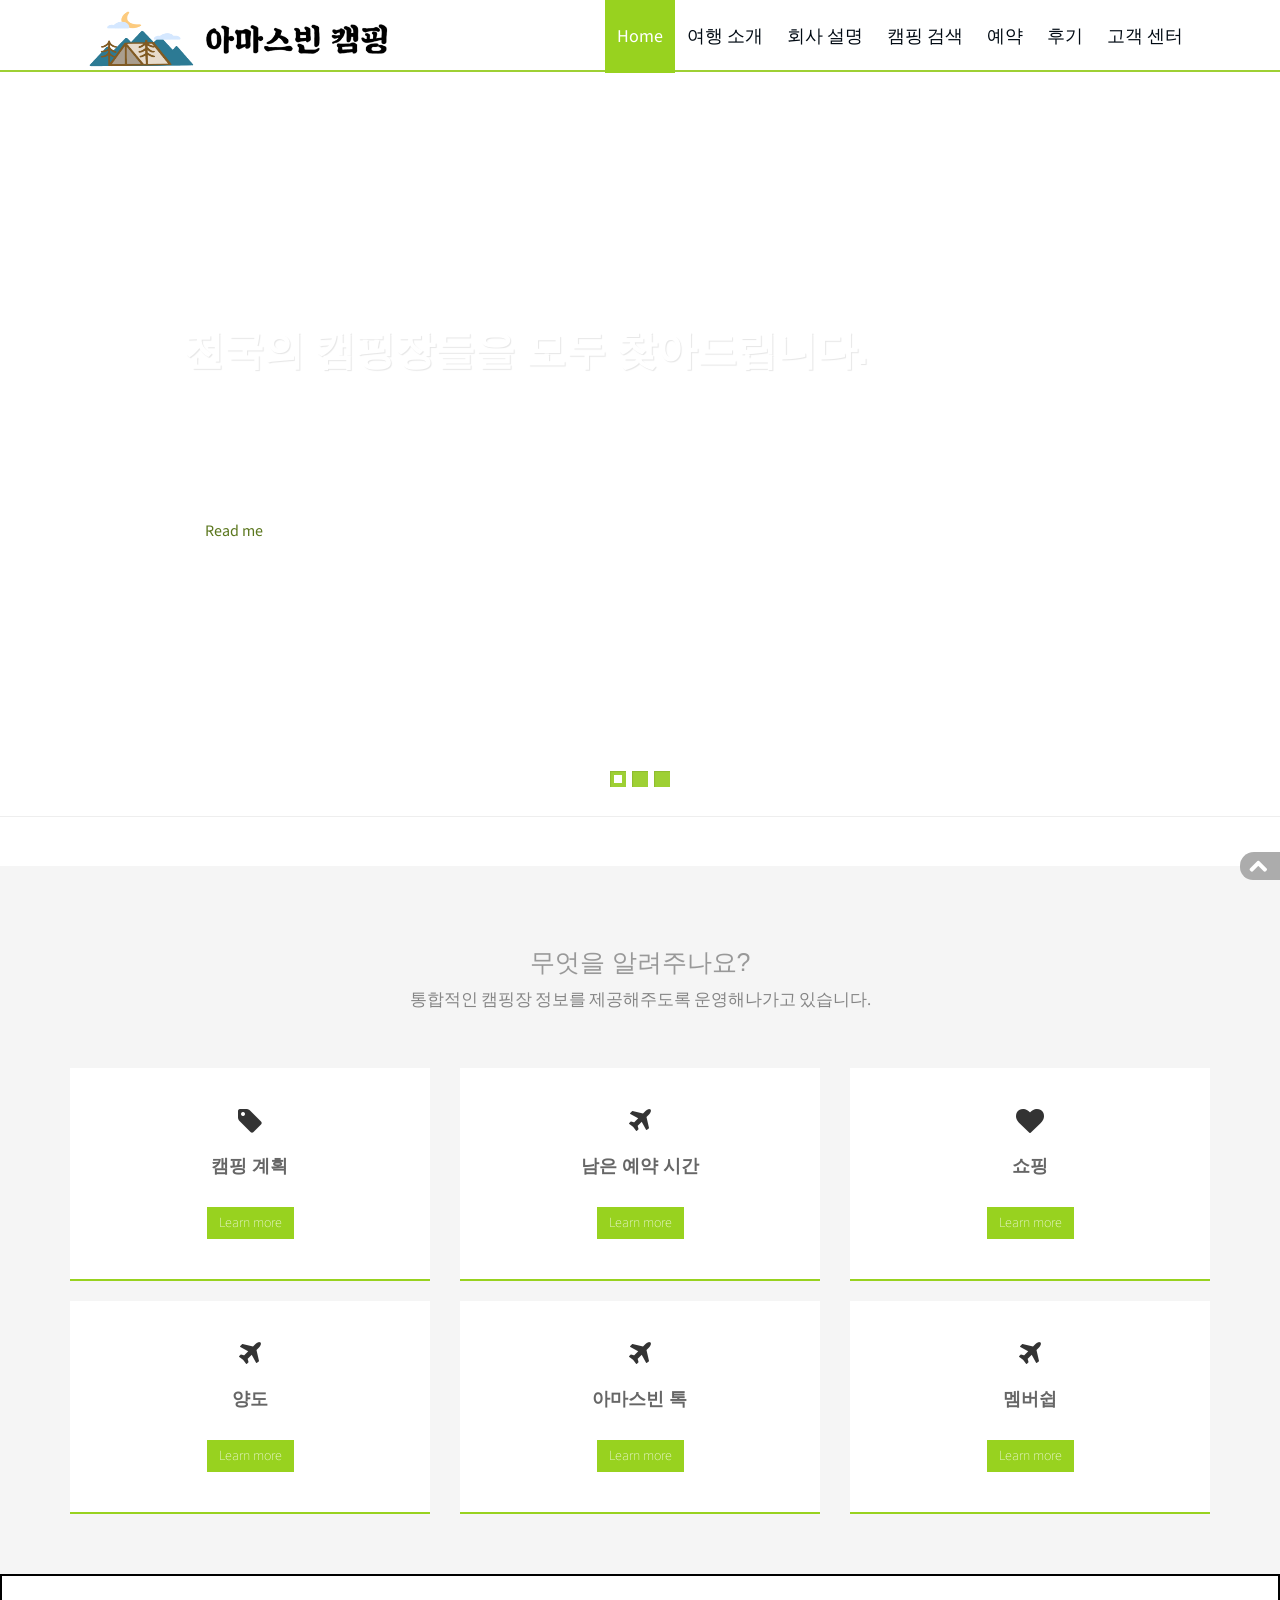
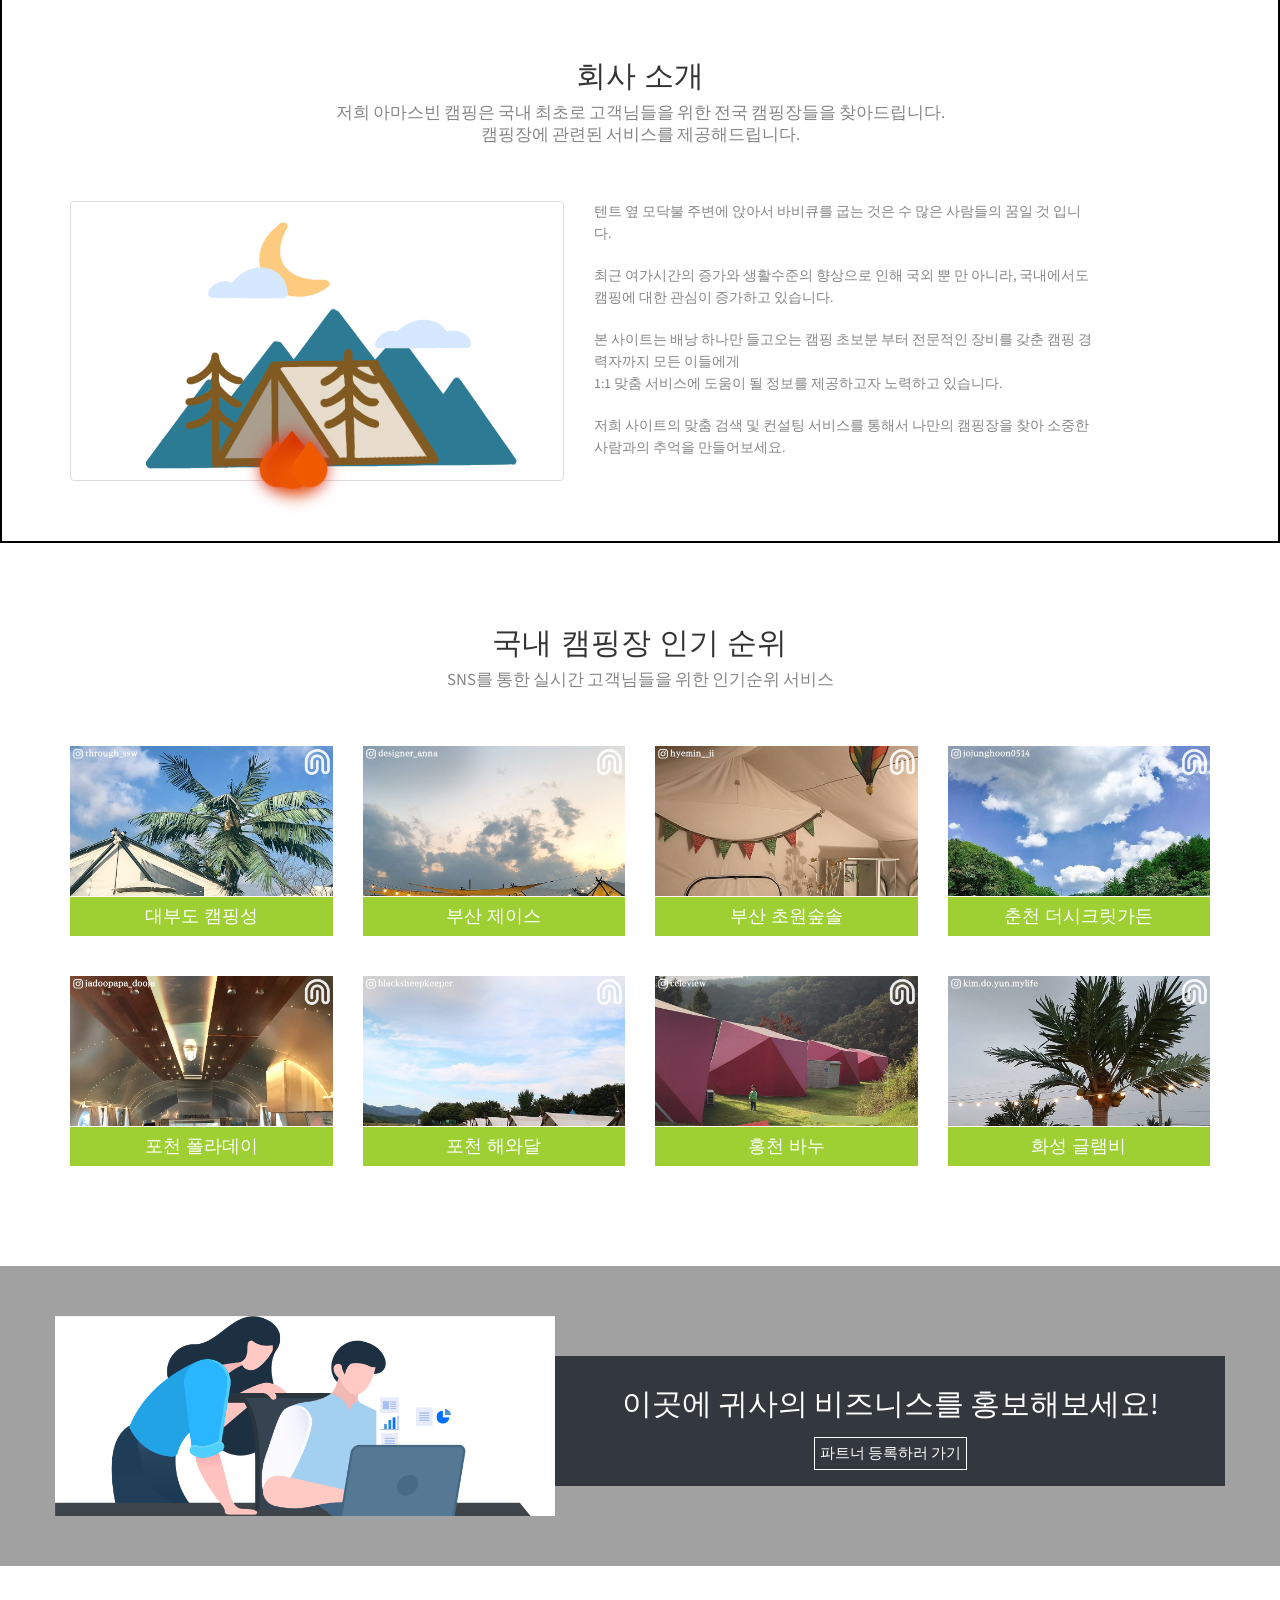
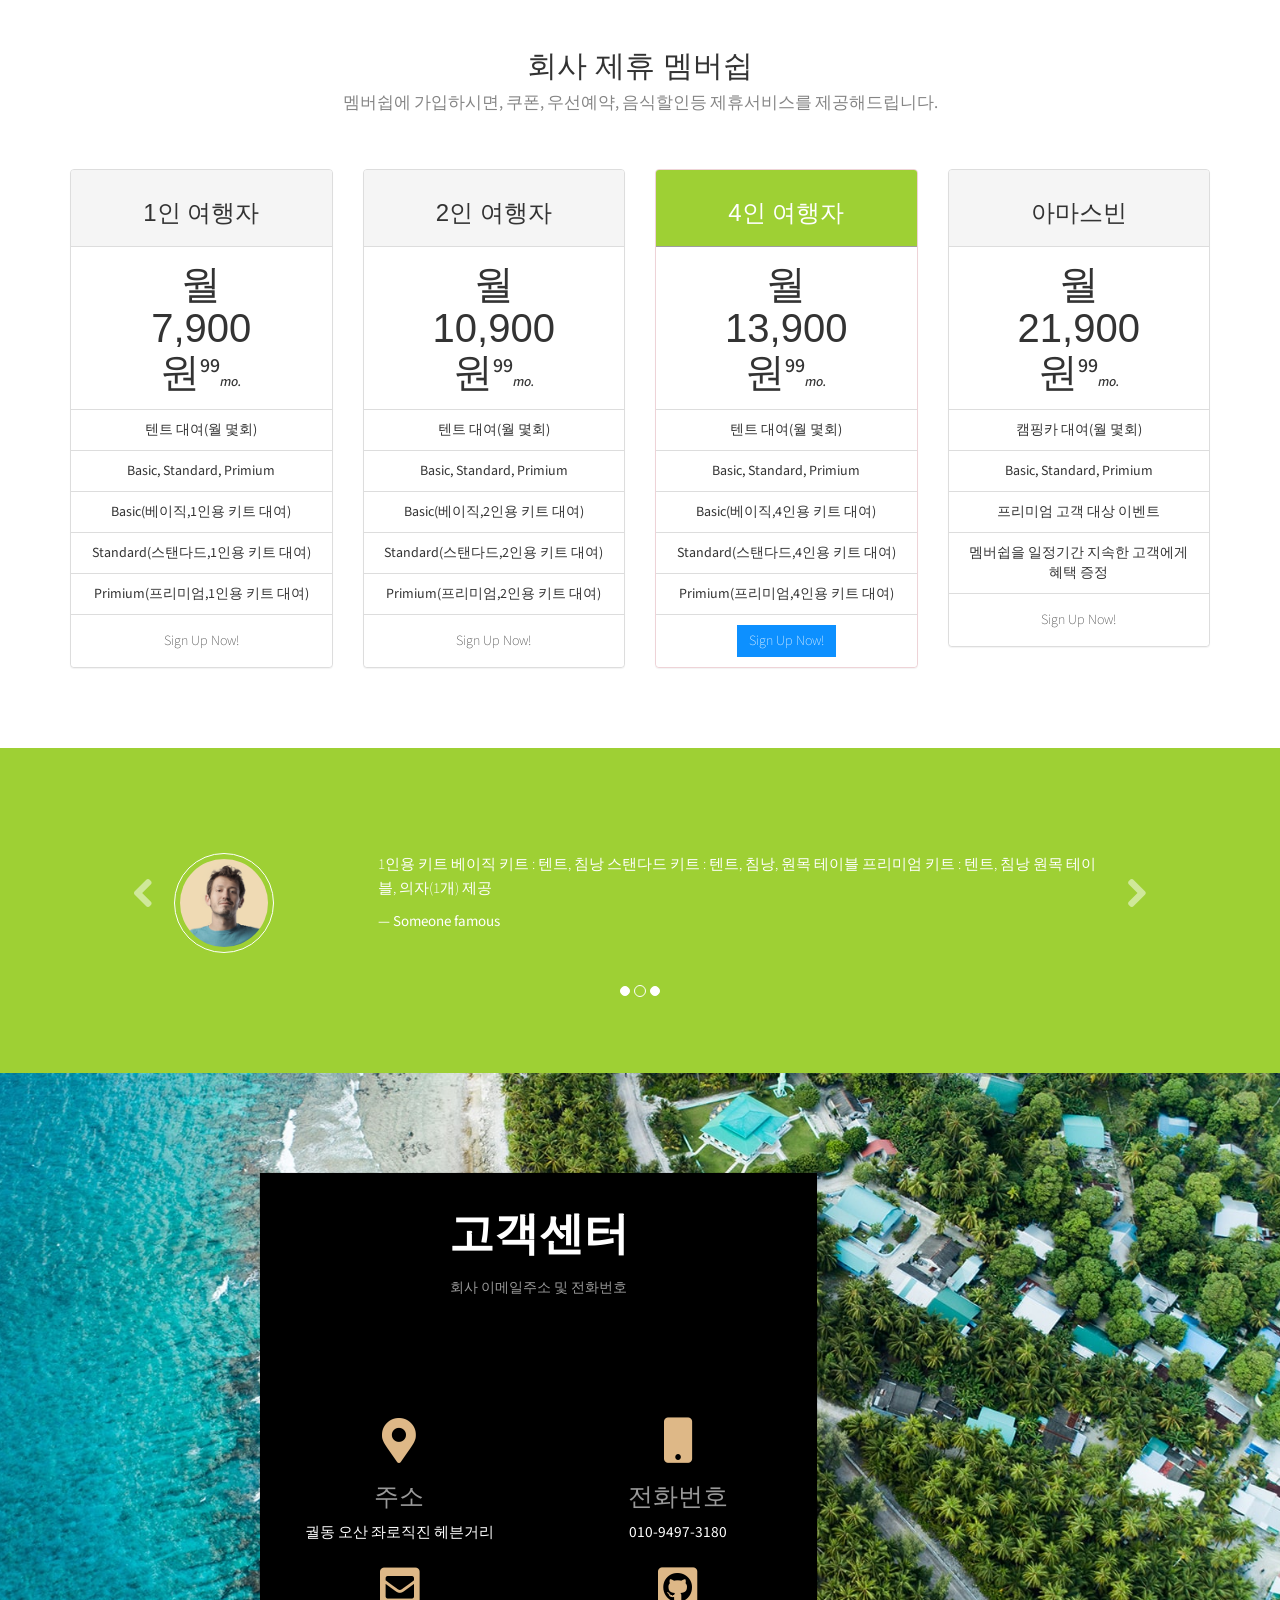
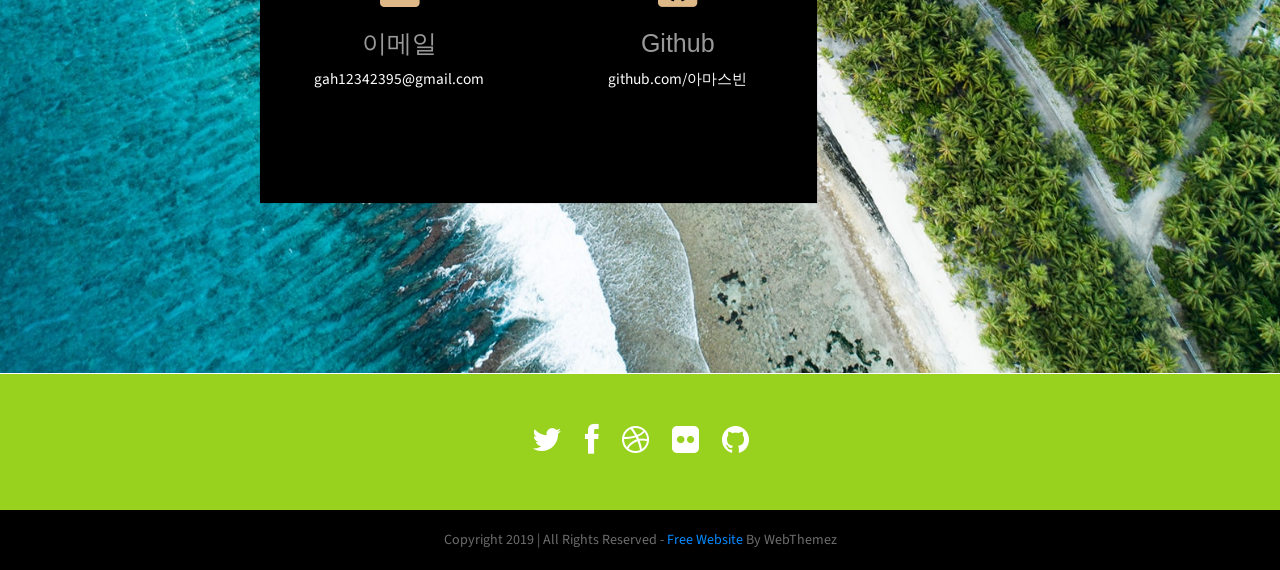
==== commit 00c63264: "최종의 최종" ====
--- a/website/index.html
+++ b/website/index.html
@@ -11,7 +11,8 @@
     <!--[if lt IE 9]> 
     <meta http-equiv="X-UA-Compatible" content="IE=edge,chrome=1">
     <![endif]-->
-    <title>My Travel - Single page website</title>
+    
+    <title>전국의 캠핑장 찾기, 아마스빈</title>
     <meta name="description" content="Traveller">
     <meta name="author" content="WebThemez">
     <!--[if lt IE 9]>
@@ -41,7 +42,7 @@
             margin-right: 17px;
         }
     </style>
-
+</head>
 <body>
     <header class="header">
         <div class="container">
@@ -95,9 +96,9 @@
             <div class="container banner-content">
                 <div id="da-slider" class="da-slider" style="height: 650px; background-position: 0% 0%;">
                     <div class="da-slide da-slide-fromright da-slide-current">
-                        <h2>캠핑장 찾기</h2>
-                        <p style="padding-top: 10px">맘에 드는 여행 계획을 짜보세요.</p>
-                        <a href="../camping search/christmas.html" class="da-link">Read more</a>
+                        <h2 style ="font-size:40px;">전국의 캠핑장들을 모두 찾아드립니다.</h2>
+                        <p style="padding-top: 10px;" >캠핑장 찾기</p>
+                        <a href="../camping search/christmas.html" class="da-link">Read me</a>
                         <div class="da-img"></div>
                     </div>
                     <!-- <div class="da-slide da-slide-toleft">
